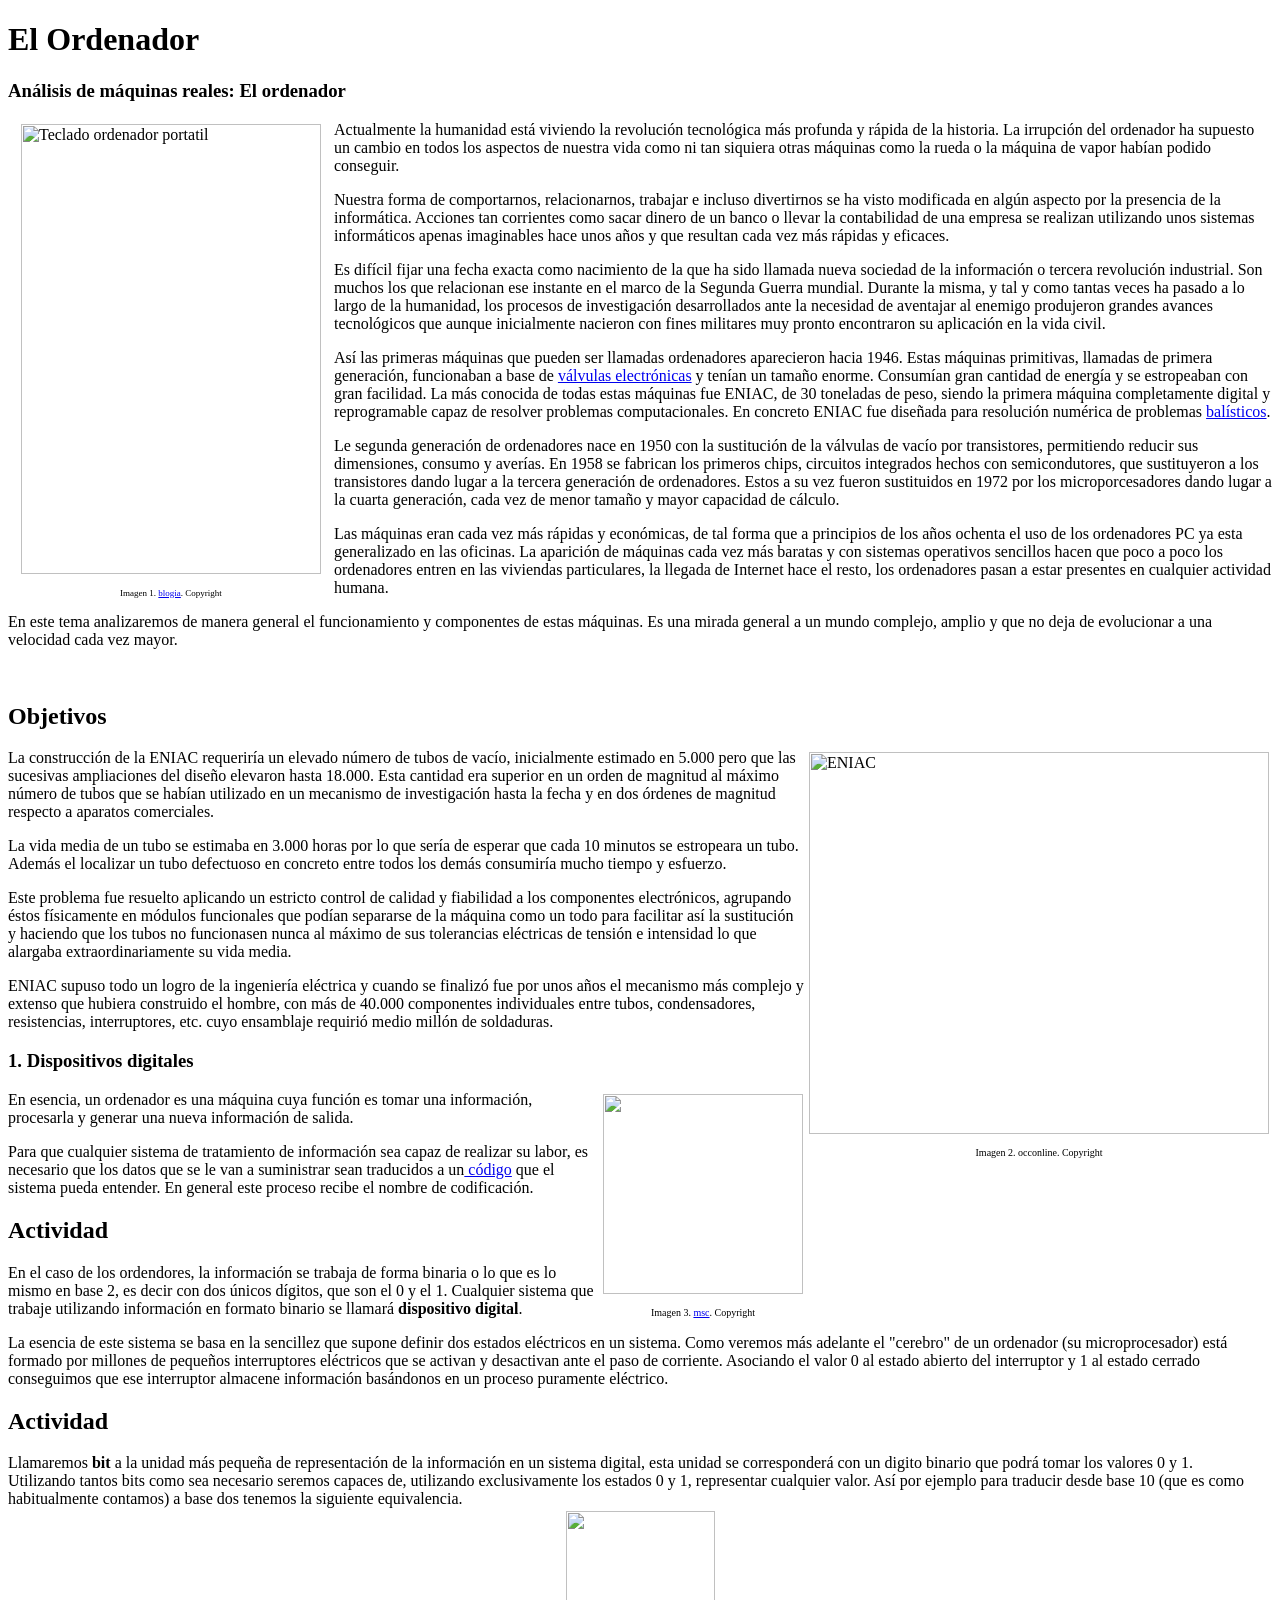
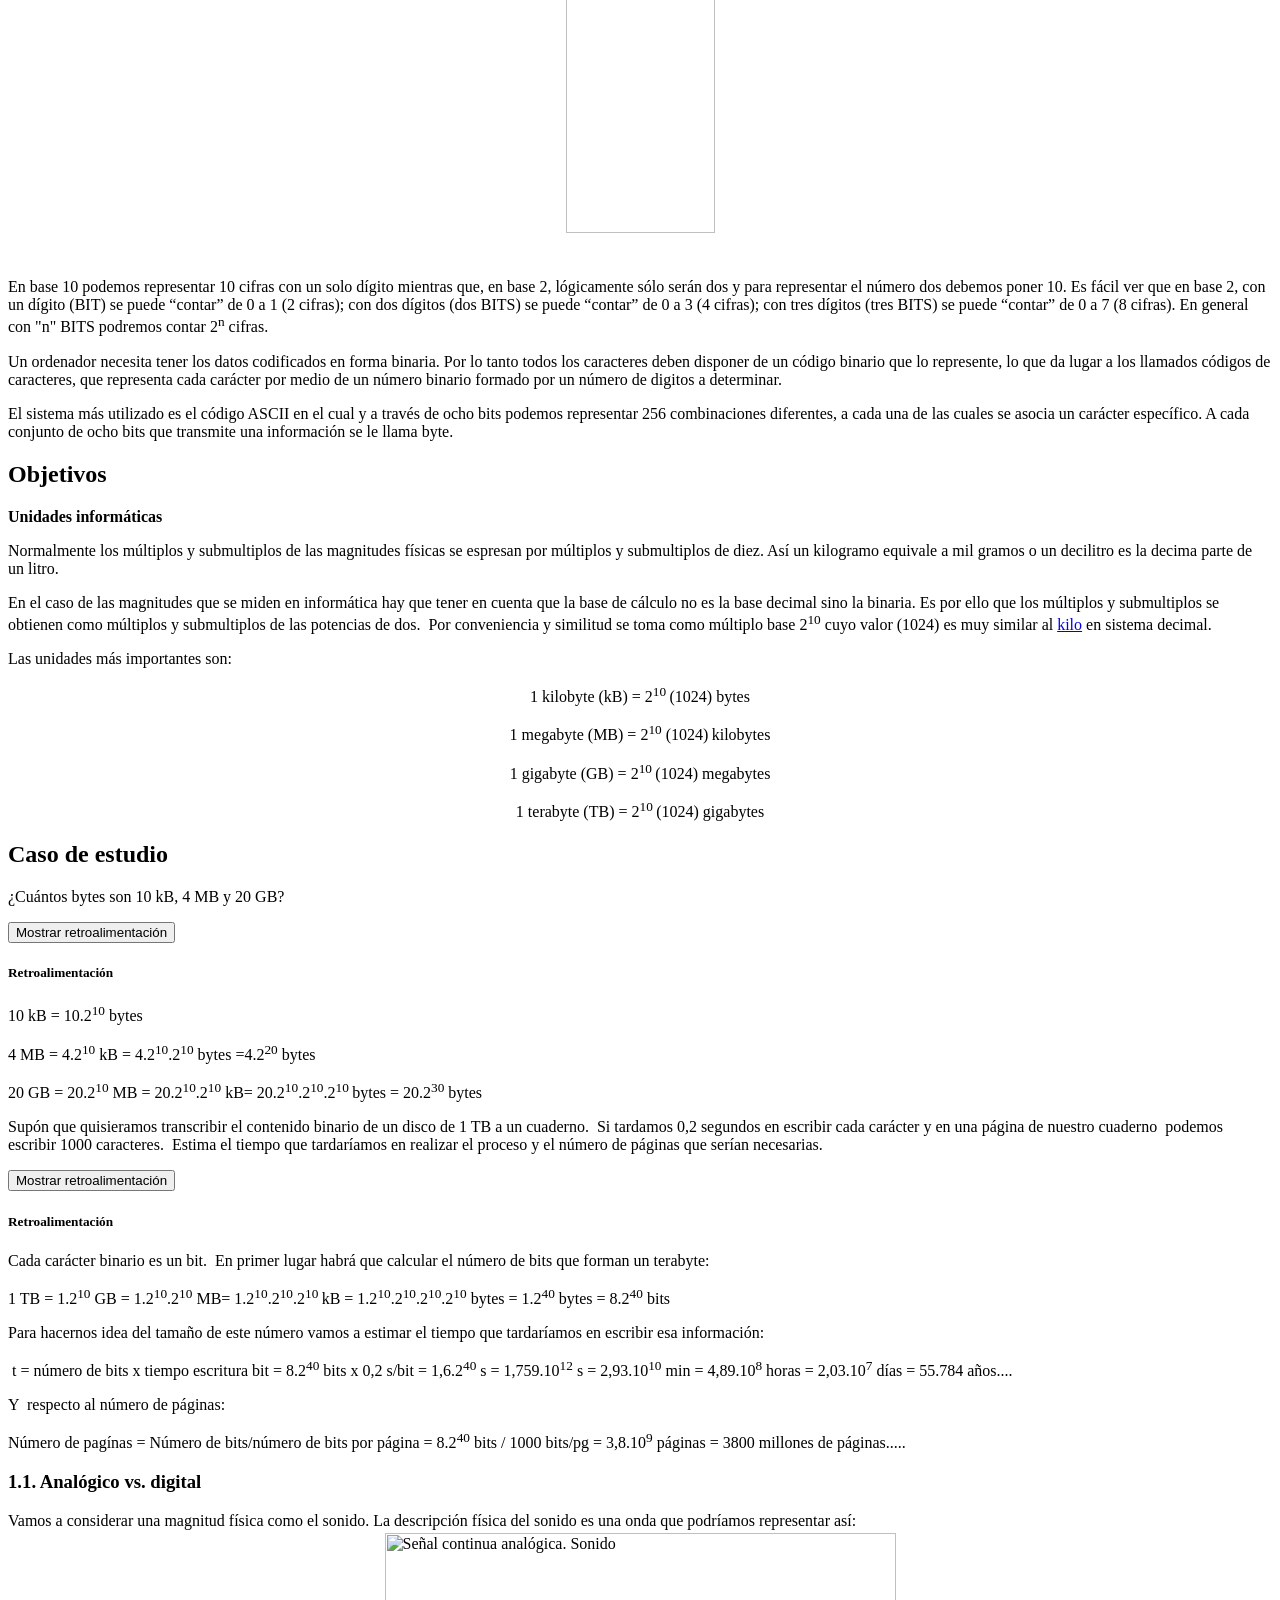
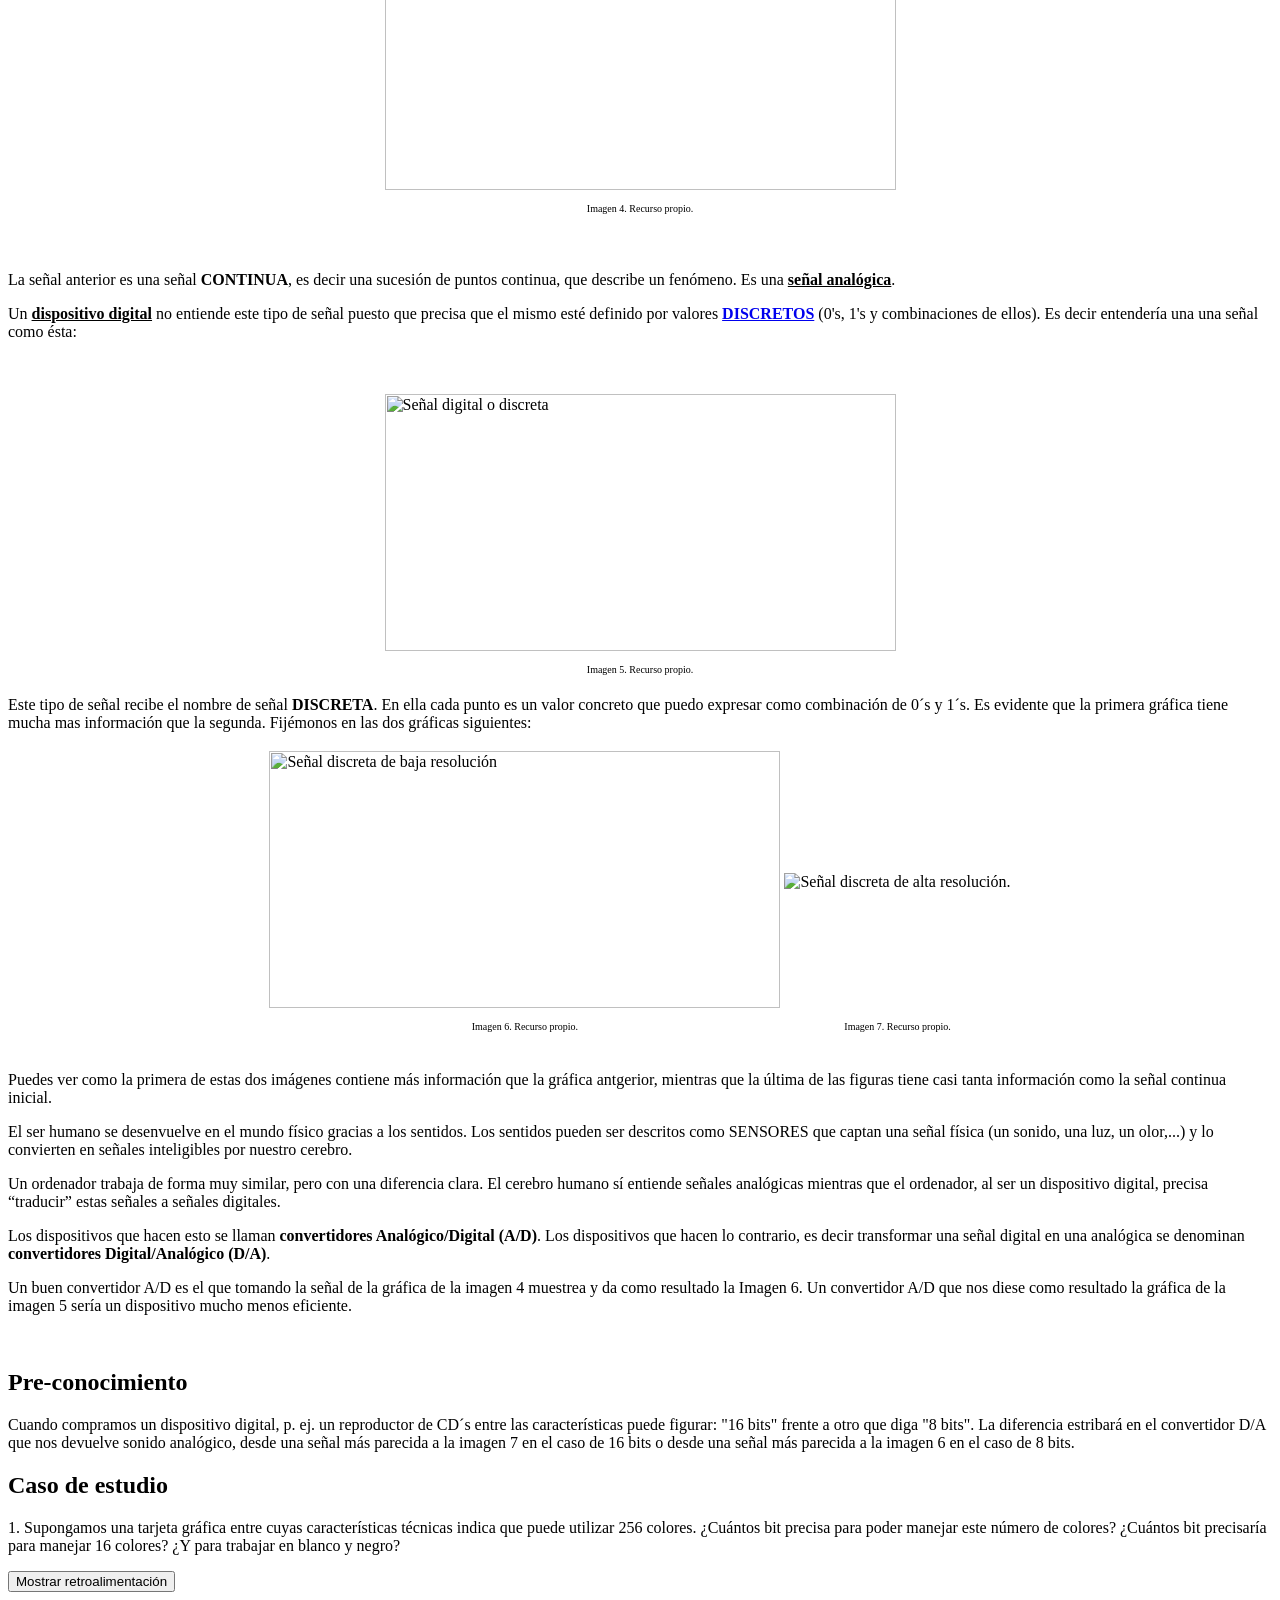
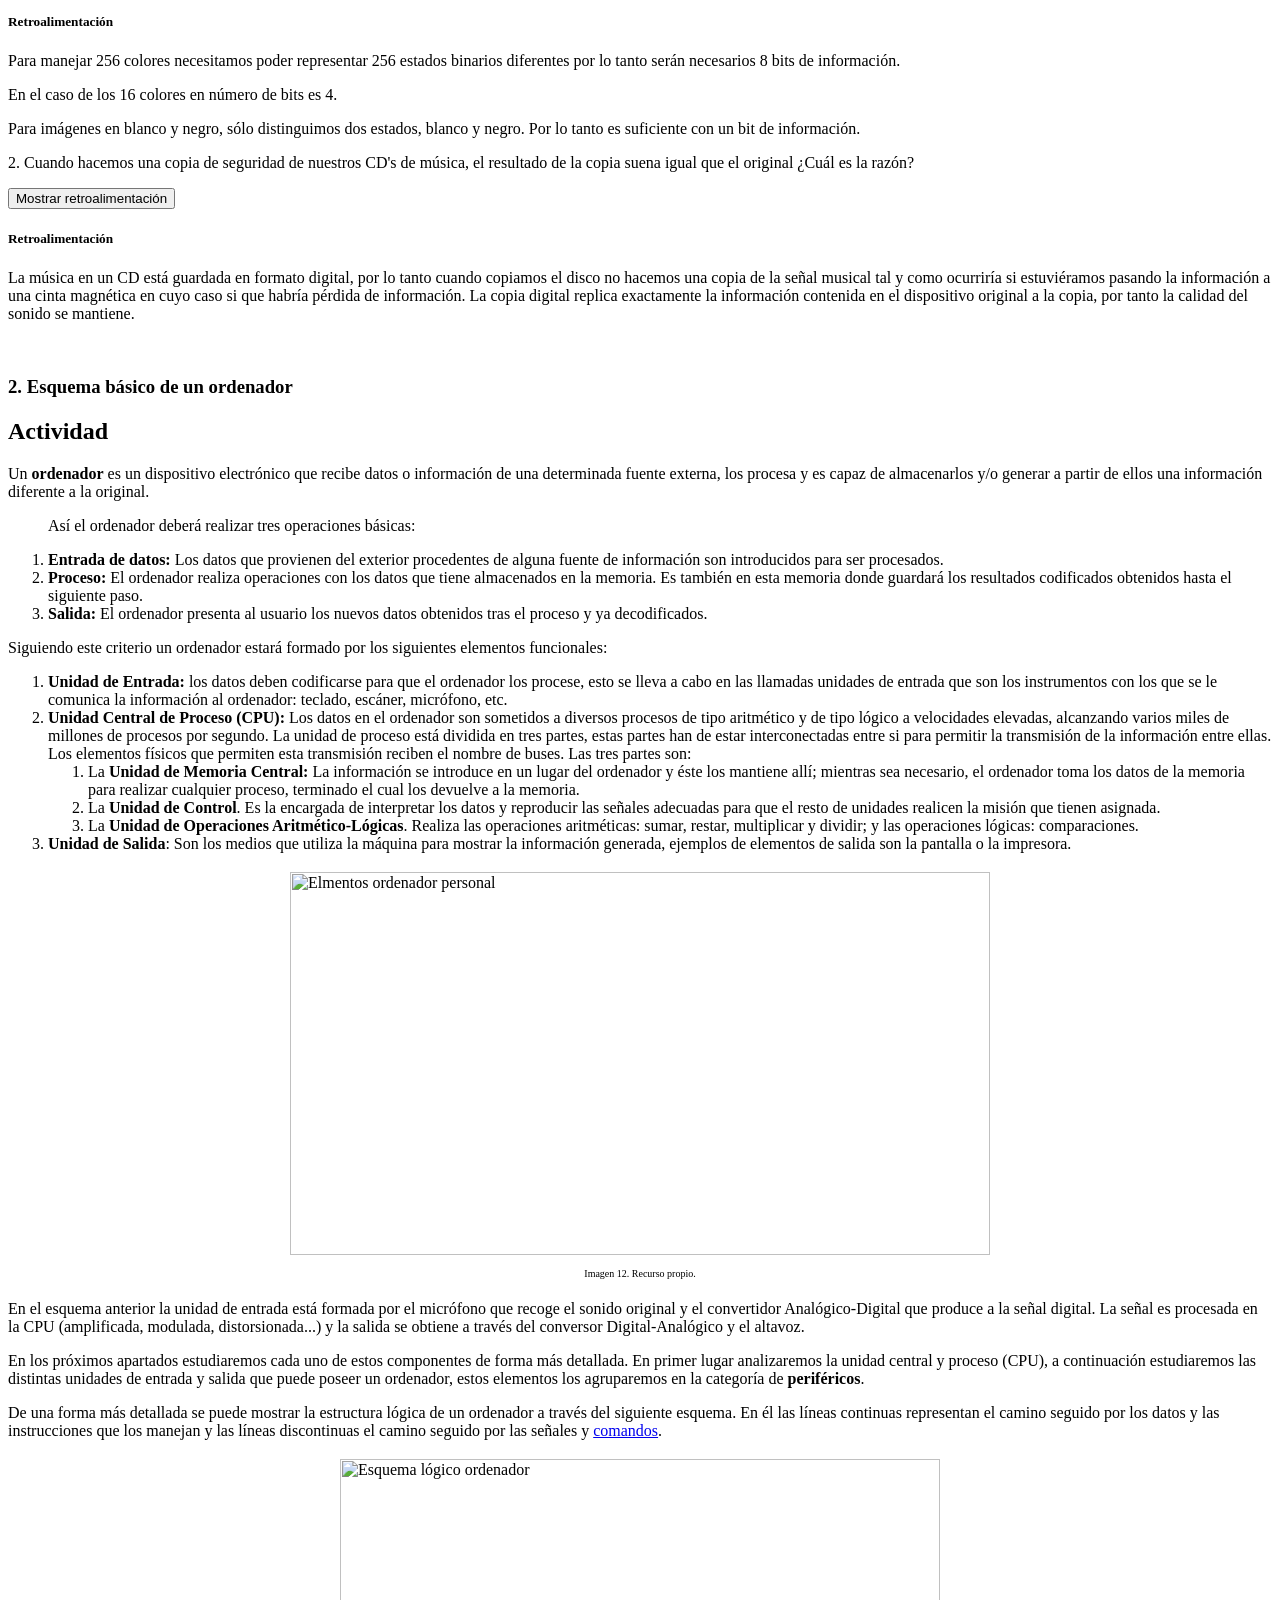
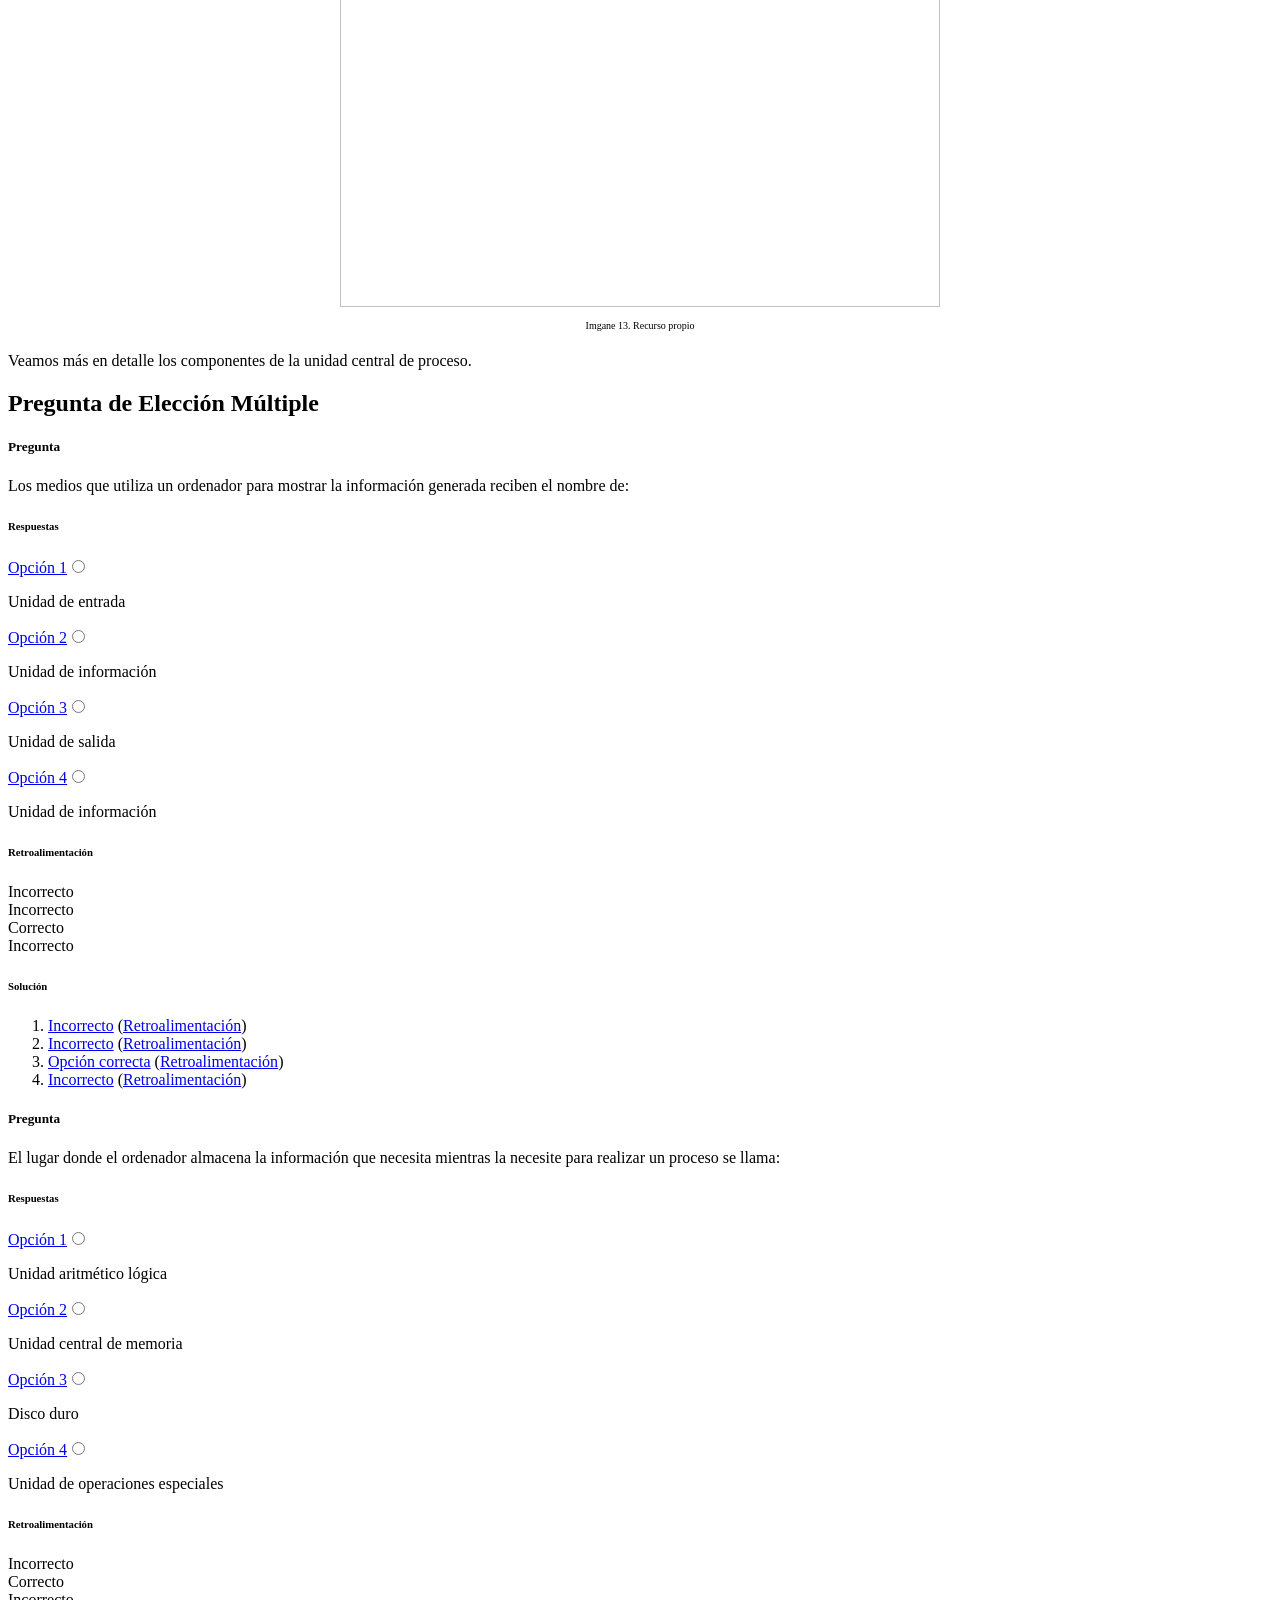
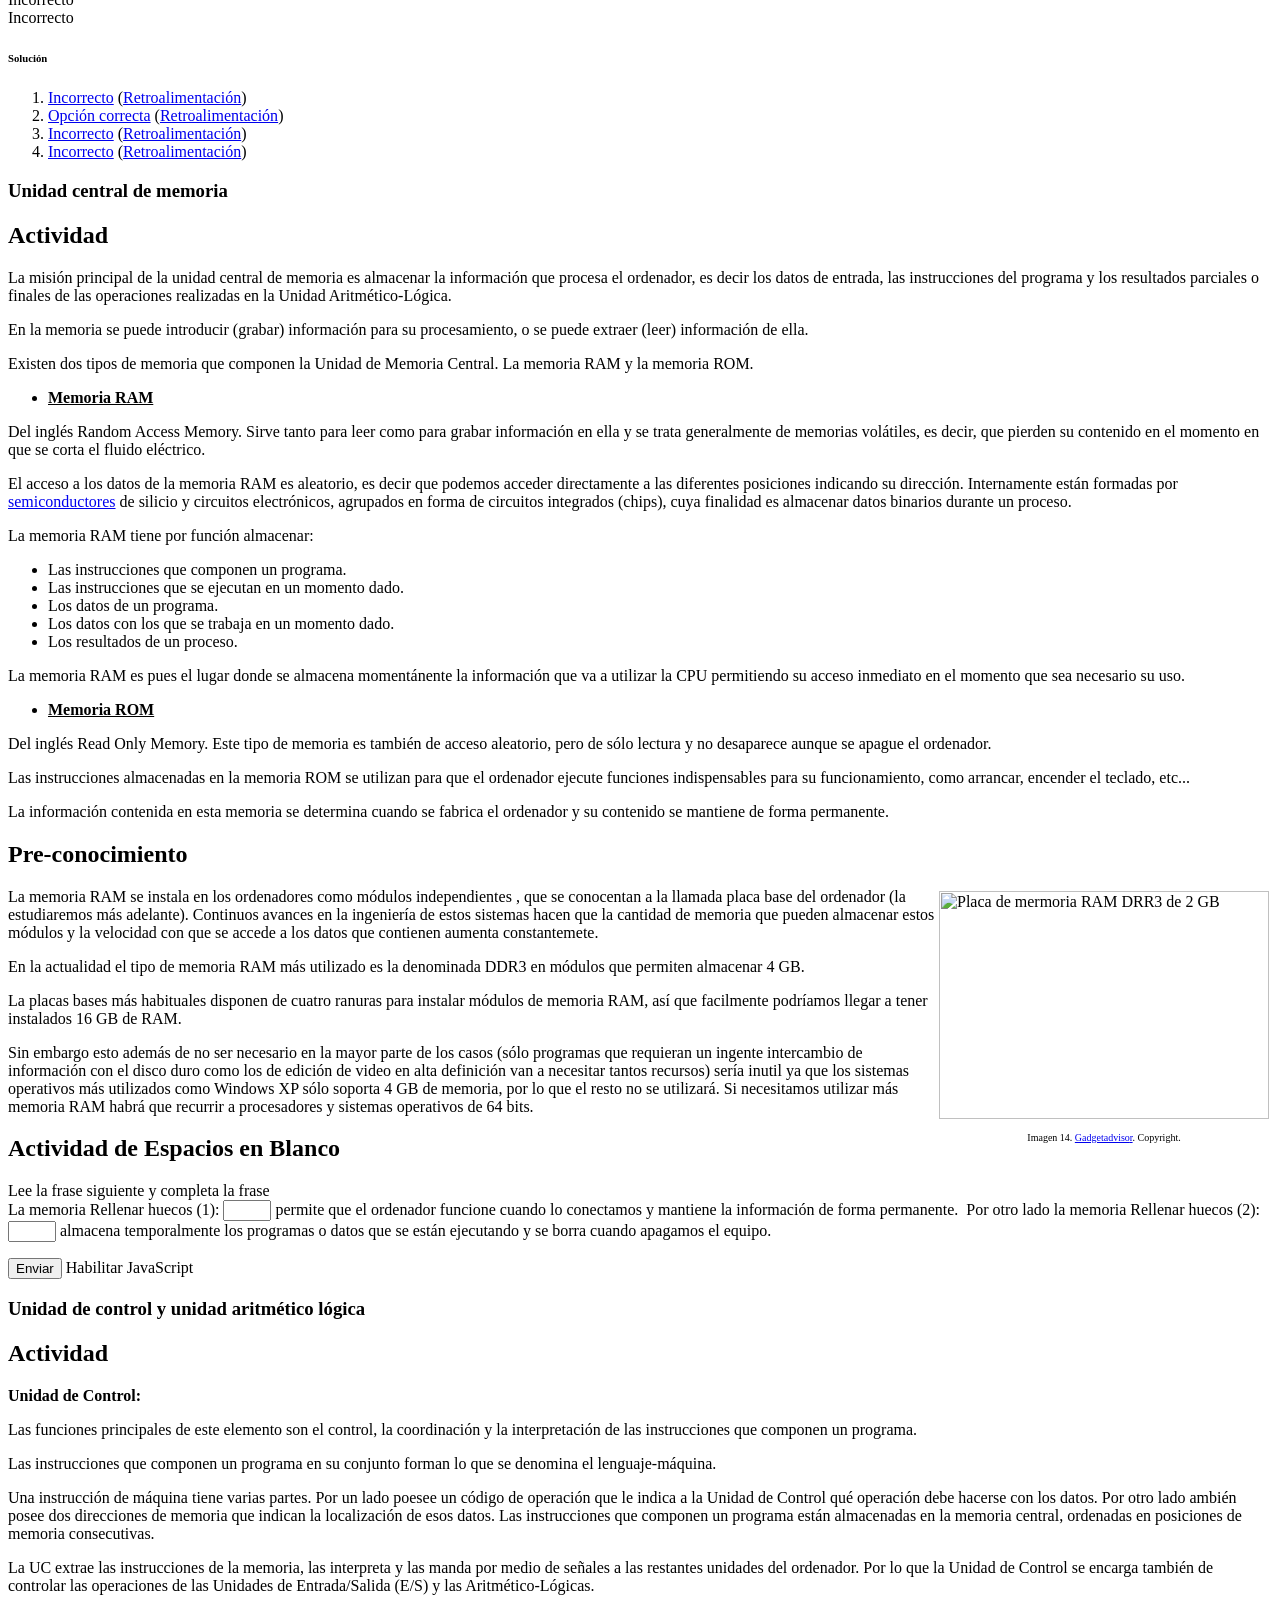
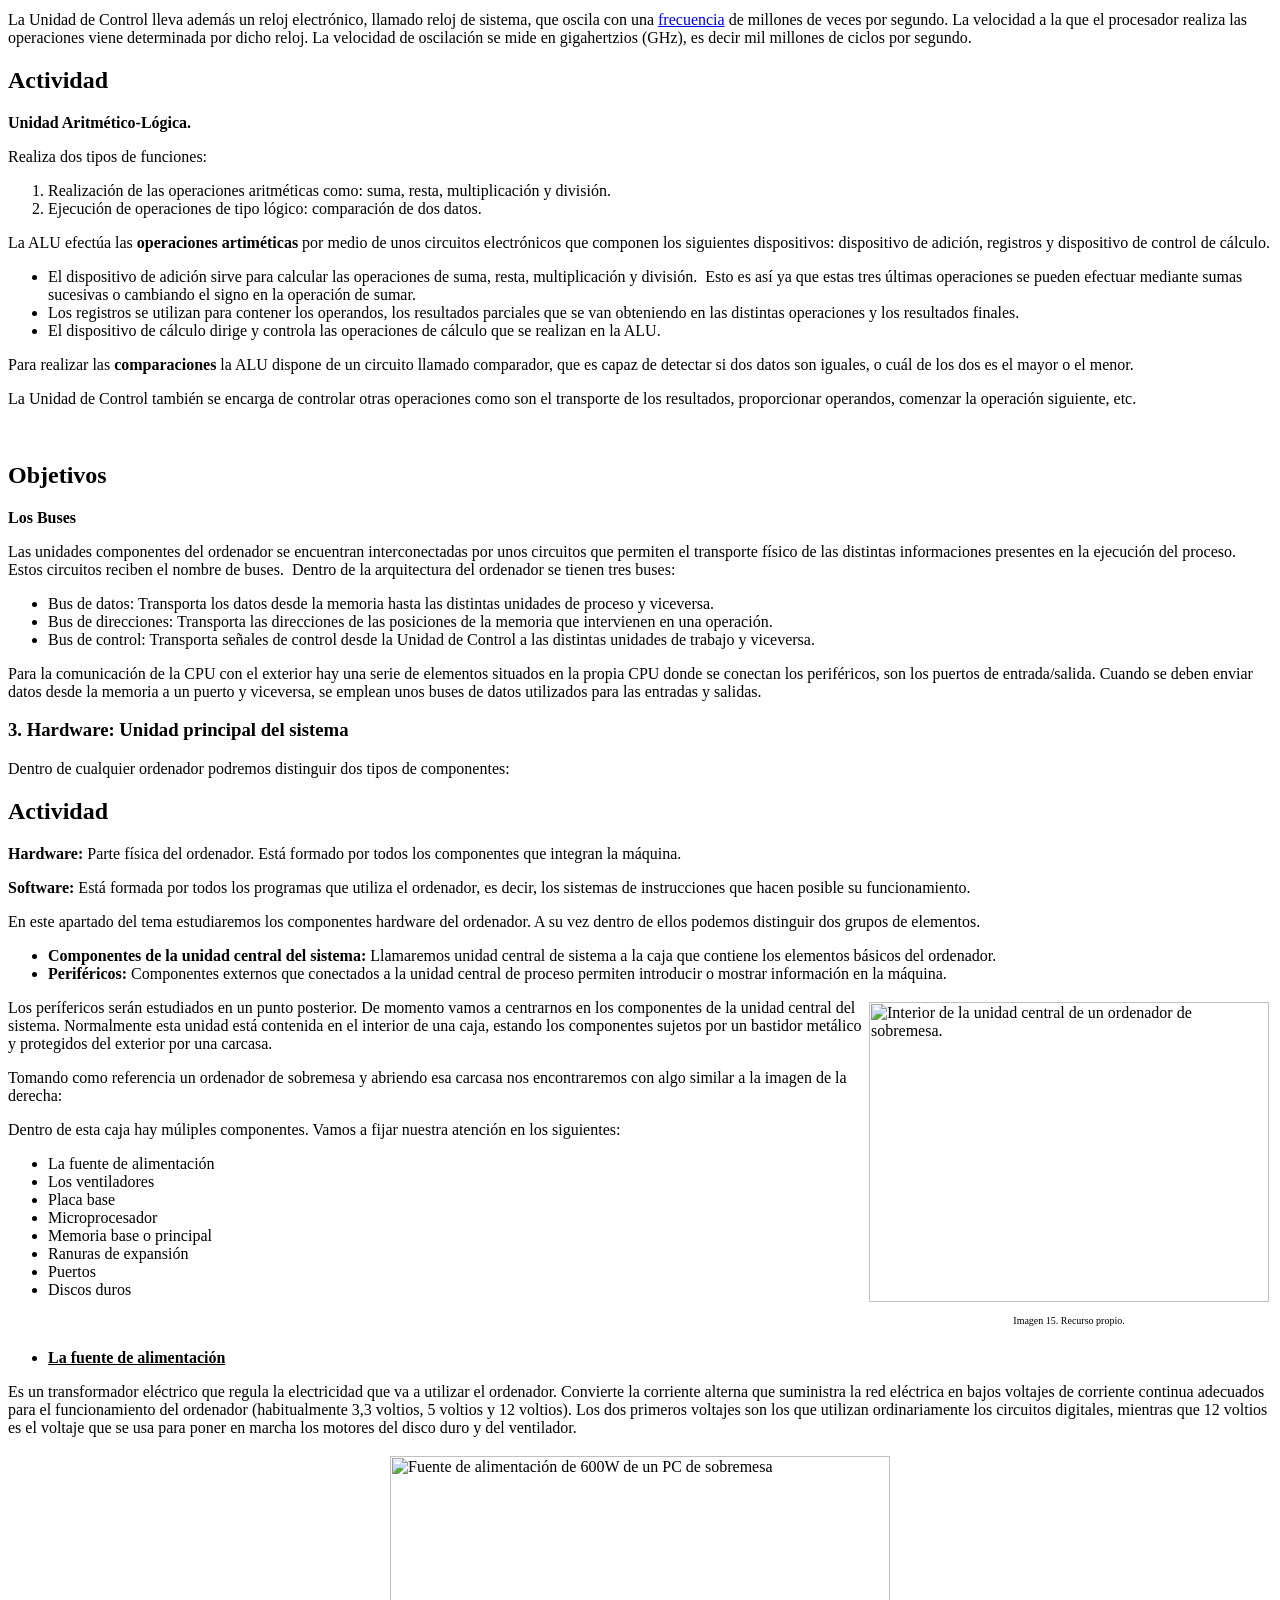
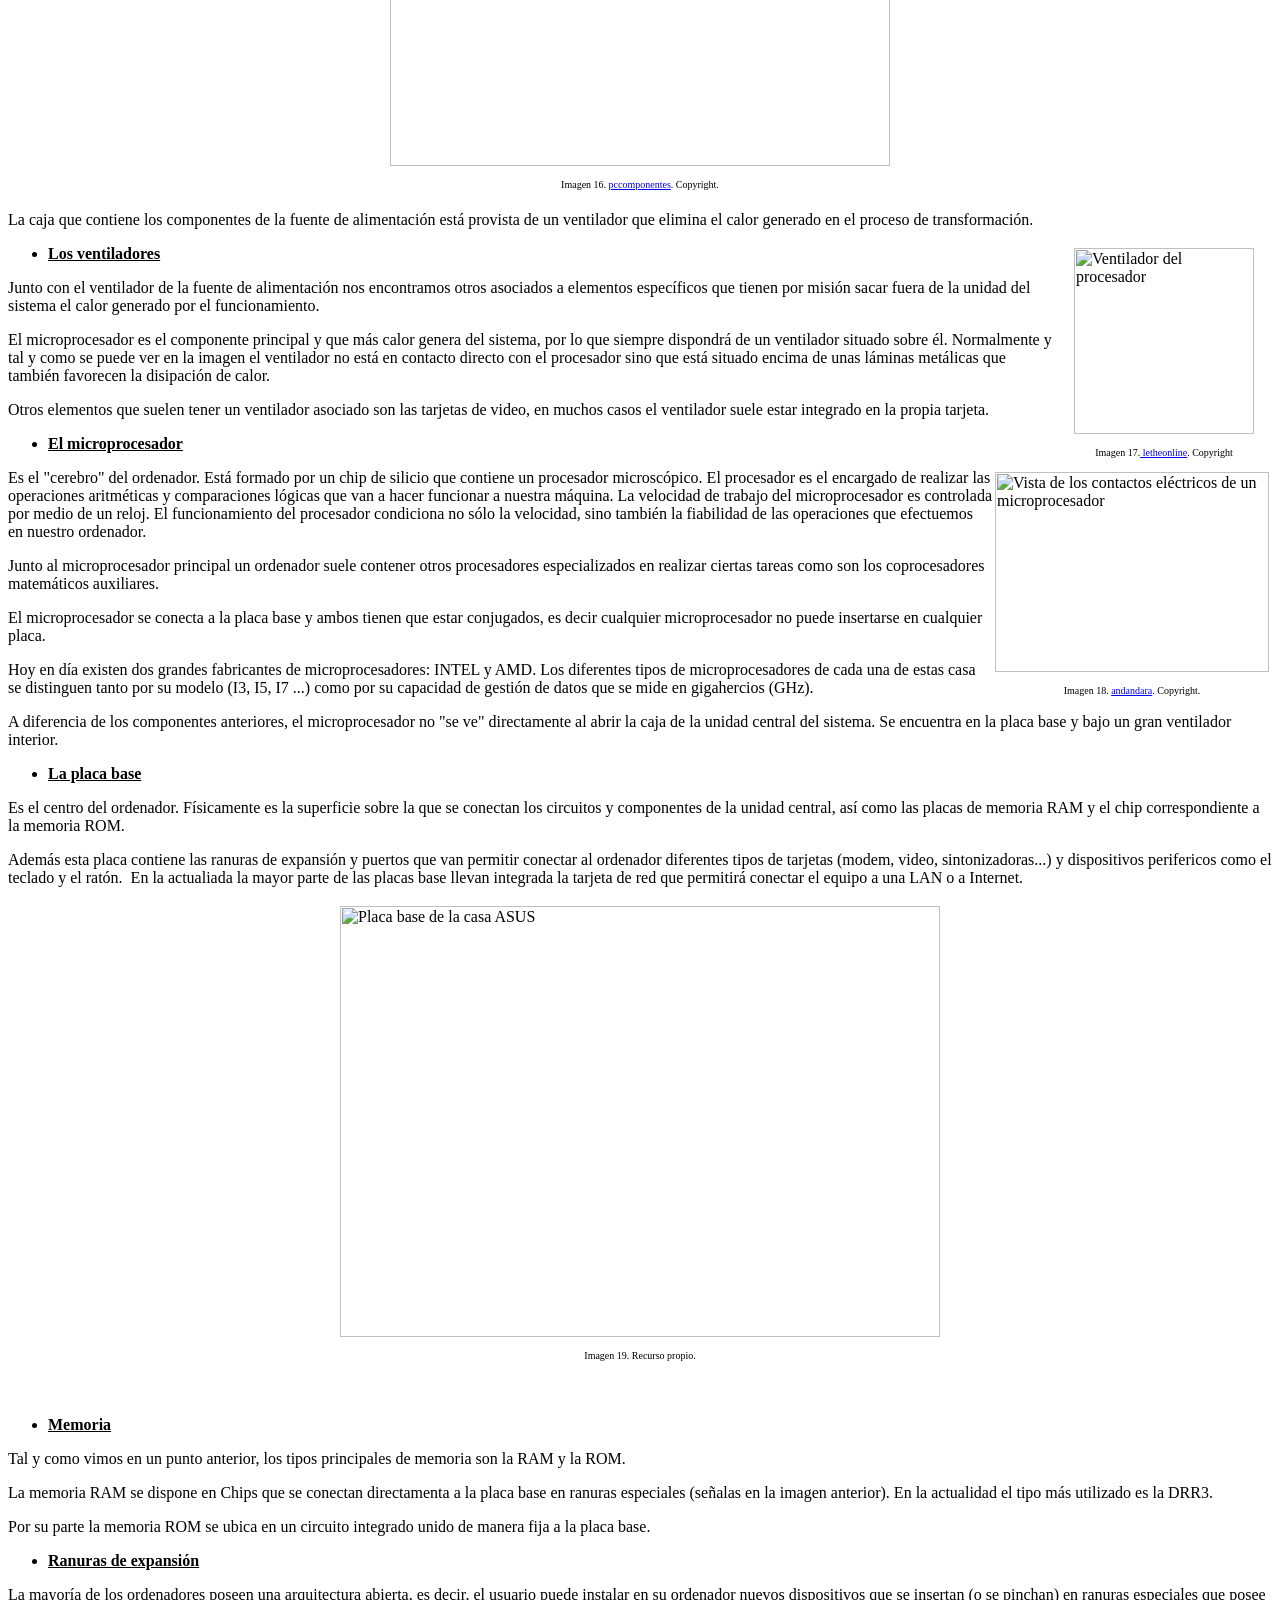
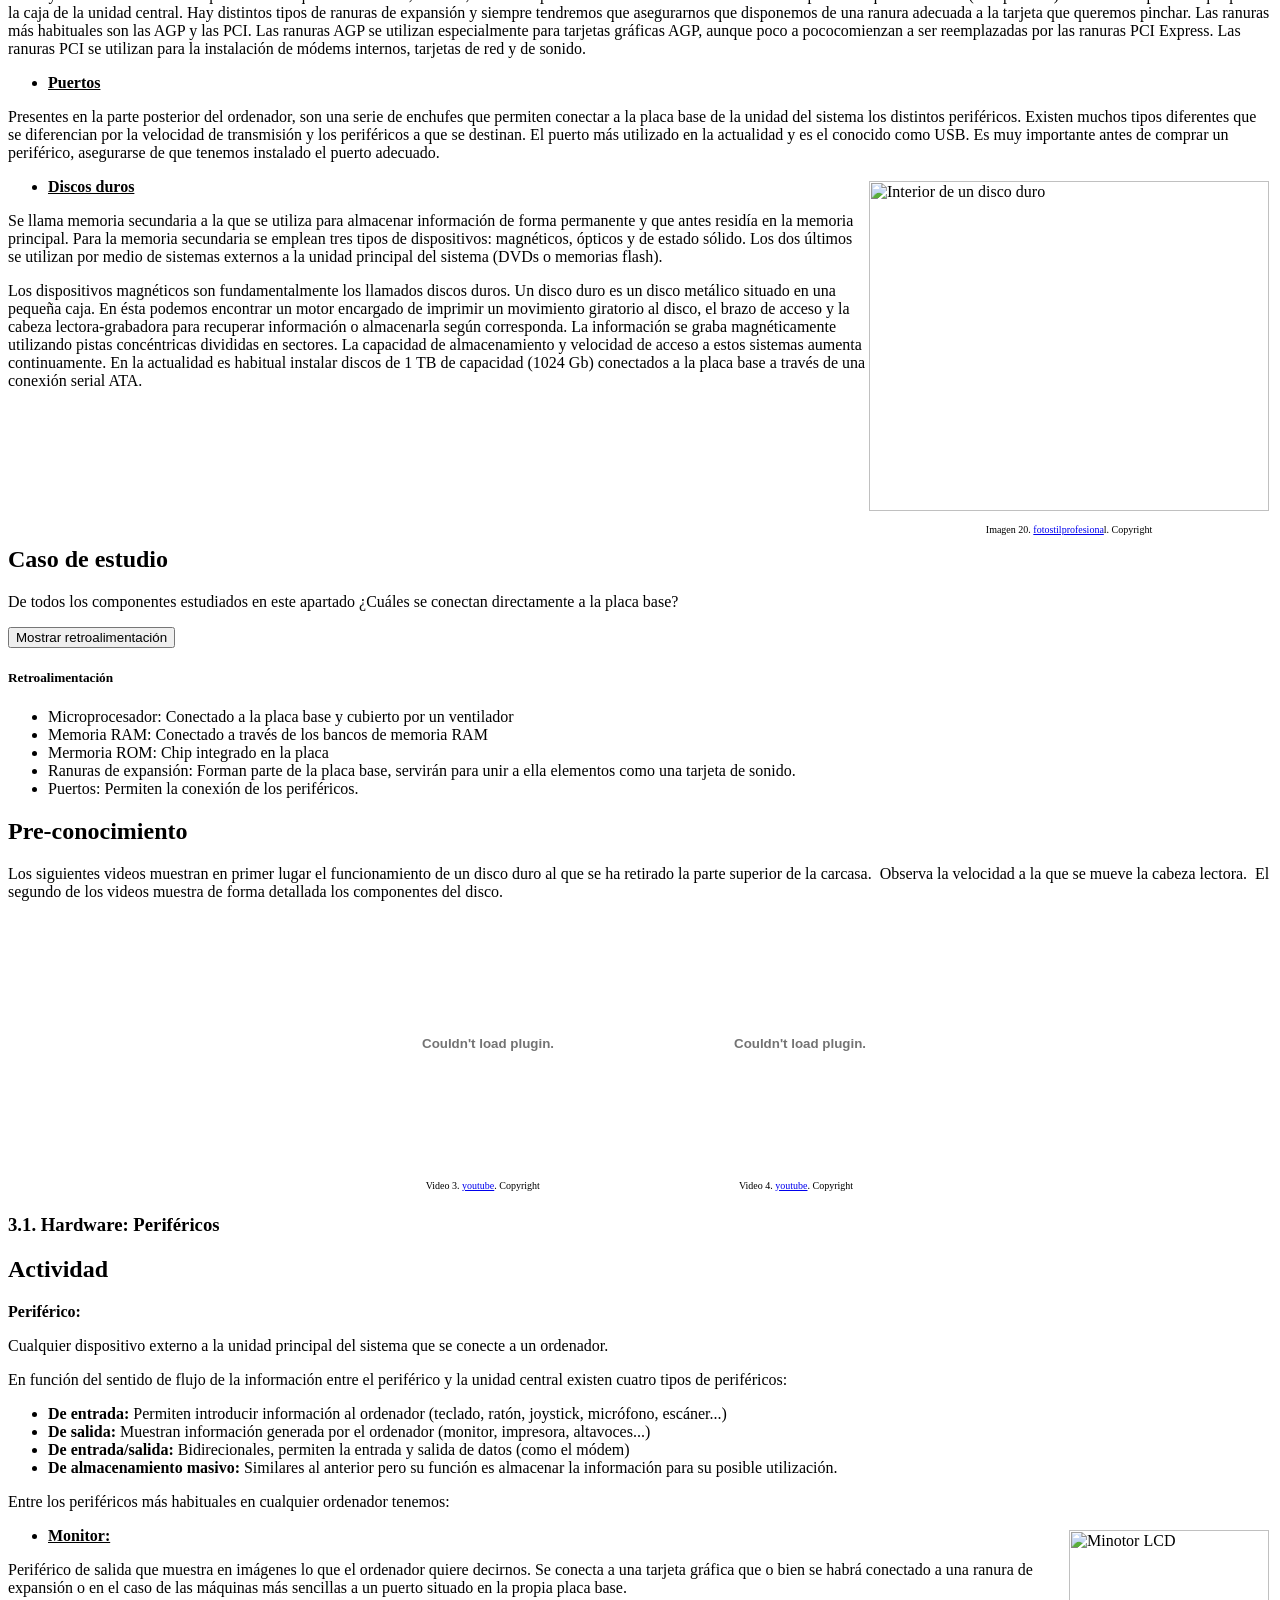
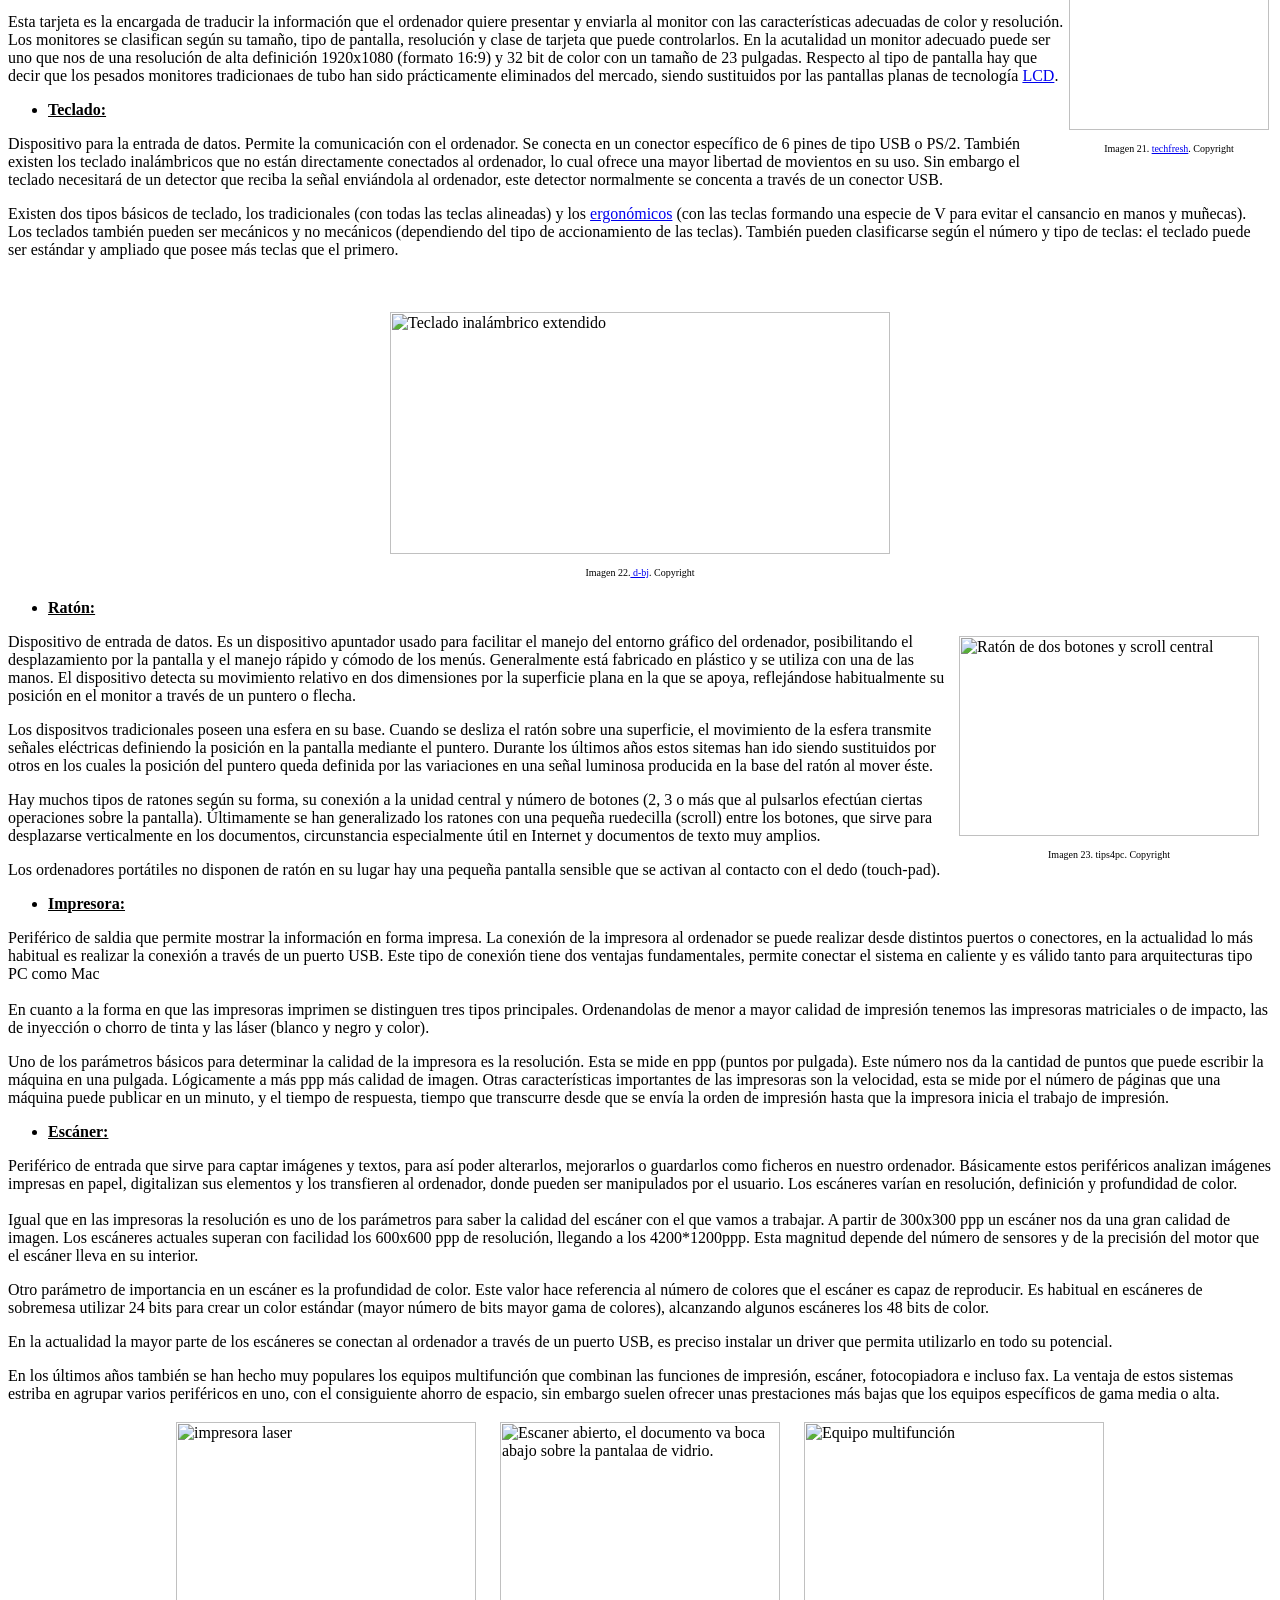
==== index.html @ 31236581 "Add files via upload" ====
<!DOCTYPE html>
<html lang="es">
<head>
<meta http-equiv="content-type" content="text/html; charset=utf-8" />
<title>El Ordenador</title>
<link rel="shortcut icon" href="favicon.ico" type="image/x-icon" />
<meta name="author" content="Educación Permanente, Junta de Andalucía." />
<meta name="generator" content="eXeLearning 2.5 - exelearning.net" />
<meta name="description" content="Análisis del Ordenador: componentes y funcionamiento. Documento extraído del programa Educación Permanente de la Junta de Andalucía." />
<link rel="stylesheet" type="text/css" href="base.css" />
<link rel="stylesheet" type="text/css" href="content.css" />
<!--[if lt IE 9]><script type="text/javascript" src="exe_html5.js"></script><![endif]-->
<script type="text/javascript" src="exe_jquery.js"></script>
<script type="text/javascript" src="common_i18n.js"></script>
<script type="text/javascript" src="common.js"></script>
<link rel="stylesheet" type="text/css" href="geogebra-activity.css" />
<script type="text/javascript" src="geogebra-activity.js"></script>
<meta name="viewport" content="width=device-width, initial-scale=1" />
</head>
<body class="exe-single-page"><script type="text/javascript">document.body.className+=" js"</script>
<div id="content">
<header id="header">
<div id="headerContent">
<h1>El Ordenador</h1>
</div>
</header>
<section id="main">
<article class="node level-1-node" id="exe-node-0">
<header class="nodeDecoration">
<h1 id="exenode_0_AnlisisdemquinasrealesElordenador" class="nodeTitle">Análisis de máquinas reales: El ordenador</h1>
</header>
<article class="iDevice_wrapper FreeTextIdevice" id="id70-0">
<div class="iDevice emphasis0">
<div id="ta70_1" class="block iDevice_content">
<table align="left" border="0">
<tbody>
<tr>
<td><img width="300" height="450" title="Teclado ordenador portatil" src="20070219134710-ordenador.jpg" hspace="10" /></td>
</tr>
<tr align="center">
<td><span style="font-size: xx-small;">Imagen 1. <a href="http://robertozucco.blogia.com/2007/febrero.php" target="_blank" rel="noopener">blogia</a>. Copyright<br /></span></td>
</tr>
</tbody>
</table>
<p>Actualmente la humanidad está viviendo la revolución tecnológica más profunda y rápida de la historia. La irrupción del ordenador ha supuesto un cambio en todos los aspectos de nuestra vida como ni tan siquiera otras máquinas como la rueda o la máquina de vapor habían podido conseguir.</p>
<p>Nuestra forma de comportarnos, relacionarnos, trabajar e incluso divertirnos se ha visto modificada en algún aspecto por la presencia de la informática. Acciones tan corrientes como sacar dinero de un banco o llevar la contabilidad de una empresa se realizan utilizando unos sistemas informáticos apenas imaginables hace unos años y que resultan cada vez más rápidas y eficaces.</p>
<p>Es difícil fijar una fecha exacta como nacimiento de la que ha sido llamada nueva sociedad de la información o tercera revolución industrial. Son muchos los que relacionan ese instante en el marco de la Segunda Guerra mundial. Durante la misma, y tal y como tantas veces ha pasado a lo largo de la humanidad, los procesos de investigación desarrollados ante la necesidad de aventajar al enemigo produjeron grandes avances tecnológicos que aunque inicialmente nacieron con fines militares muy pronto encontraron su aplicación en la vida civil.</p>
<p>Así las primeras máquinas que pueden ser llamadas ordenadores aparecieron hacia 1946. Estas máquinas primitivas, llamadas de primera generación, funcionaban a base de <a href="http://www.juntadeandalucia.es/averroes/educacion_permanente/glosario/index.php/V%C3%A1lvula_electr%C3%B3nica" target="_blank" rel="noopener">válvulas electrónicas</a> y tenían un tamaño enorme. Consumían gran cantidad de energía y se estropeaban con gran facilidad. La más conocida de todas estas máquinas fue ENIAC, de 30 toneladas de peso, siendo la primera máquina completamente digital y reprogramable capaz de resolver problemas computacionales. En concreto ENIAC fue diseñada para resolución numérica de problemas <a href="http://www.juntadeandalucia.es/averroes/educacion_permanente/glosario/index.php/Bal%C3%ADstica" target="_blank" rel="noopener">balísticos</a>.</p>
<p>Le segunda generación de ordenadores nace en 1950 con la sustitución de la válvulas de vacío por transistores, permitiendo reducir sus dimensiones, consumo y averías. En 1958 se fabrican los primeros chips, circuitos integrados hechos con semicondutores, que sustituyeron a los transistores dando lugar a la tercera generación de ordenadores. Estos a su vez fueron sustituidos en 1972 por los microporcesadores dando lugar a la cuarta generación, cada vez de menor tamaño y mayor capacidad de cálculo.</p>
<p>Las máquinas eran cada vez más rápidas y económicas, de tal forma que a principios de los años ochenta el uso de los ordenadores PC ya esta generalizado en las oficinas. La aparición de máquinas cada vez más baratas y con sistemas operativos sencillos hacen que poco a poco los ordenadores entren en las viviendas particulares, la llegada de Internet hace el resto, los ordenadores pasan a estar presentes en cualquier actividad humana.</p>
<p>En este tema analizaremos de manera general el funcionamiento y componentes de estas máquinas. Es una mirada general a un mundo complejo, amplio y que no deja de evolucionar a una velocidad cada vez mayor.</p>
<p> </p>
</div>
</div>
</article>
<article class="iDevice_wrapper objectivesIdevice em_iDevice" id="id71-0">
<div class="iDevice emphasis1" >
<header class="iDevice_header"><h2 class="iDeviceTitle">Objetivos</h2></header>
<div class="iDevice_inner">
<div class="iDevice_content_wrapper">
<div id="ta71_22_2" class="block iDevice_content">

<table align="right" border="0">
	<tbody>
		<tr>
			<td> <img src="eniac.jpg" title="ENIAC" height="382" width="460" /></td>
		</tr>
		<tr align="center">
			<td> <font size="1">Imagen 2. occonline. Copyright
			</font></td>
		</tr>
	</tbody>
</table>
<p>
La construcción de la ENIAC requeriría un elevado número de tubos de vacío, inicialmente estimado en 5.000 pero que las sucesivas ampliaciones del diseño elevaron hasta 18.000. Esta cantidad era superior en un orden de magnitud al máximo número de tubos que se habían utilizado en un mecanismo de investigación hasta la fecha y en dos órdenes de magnitud respecto a aparatos comerciales.
</p>
<p>
La vida media de un tubo se estimaba en 3.000 horas por lo que sería de esperar que cada 10 minutos se estropeara un tubo. Además el localizar un tubo defectuoso en concreto entre todos los demás consumiría mucho tiempo y esfuerzo.  
</p>
<p>
Este problema fue resuelto aplicando un estricto control de calidad y fiabilidad a los componentes electrónicos, agrupando éstos físicamente en módulos funcionales que podían separarse de la máquina como un todo para facilitar así la sustitución  y haciendo que los tubos no funcionasen nunca al máximo de sus tolerancias eléctricas de tensión e intensidad lo que alargaba extraordinariamente su vida media.
</p>
<p>
ENIAC supuso todo un logro de la ingeniería eléctrica y cuando se finalizó fue por unos años el mecanismo más complejo y extenso que hubiera construido el hombre, con más de 40.000 componentes individuales entre tubos, condensadores, resistencias, interruptores, etc. cuyo ensamblaje requirió medio millón de soldaduras.
</p>

</div>
</div>
</div>
</div>
</article>
</article>
<article class="node level-2-node" id="exe-node-13">
<header class="nodeDecoration">
<h1 id="exenode_13_1Dispositivosdigitales" class="nodeTitle">1. Dispositivos digitales</h1>
</header>
<article class="iDevice_wrapper FreeTextIdevice" id="id59-13">
<div class="iDevice emphasis0">
<div id="ta59_1" class="block iDevice_content">

<table align="right" border="0">
	<tbody>
		<tr>
			<td> <img src="EP_bytes-ch.jpg" height="200" width="200" /></td>
		</tr>
		<tr align="center">
			<td><font size="1">Imagen 3. <a href="http://msc-ks4technology.wikispaces.com/Understanding+PICs" target="_blank">msc</a>. Copyright</font> <br />
			</td>
		</tr>
	</tbody>
</table>
<p>
En esencia, un ordenador es una máquina cuya función es tomar una información, procesarla y generar una nueva información de salida.
</p>
<p>
Para que cualquier sistema de tratamiento de información sea capaz de realizar su labor, es necesario que los datos que se le van a suministrar sean traducidos a un<a href="http://www.juntadeandalucia.es/averroes/educacion_permanente/glosario/index.php/C%C3%B3digo" target="_blank"> código</a> que el sistema pueda entender.  En general este proceso recibe el nombre de codificación.  
</p>

</div>
</div>
</article>
<article class="iDevice_wrapper activityIdevice em_iDevice" id="id60-13">
<div class="iDevice emphasis1" >
<header class="iDevice_header"><h2 class="iDeviceTitle">Actividad</h2></header>
<div class="iDevice_inner">
<div class="iDevice_content_wrapper">
<div id="ta60_26_2" class="block iDevice_content">
En el caso de los ordendores, la información se trabaja de forma
binaria o lo que es lo mismo en base 2, es decir con dos únicos dígitos, que
son el 0 y el 1. Cualquier sistema que trabaje utilizando información
en formato binario se llamará <b>dispositivo digital</b>.

</div>
</div>
</div>
</div>
</article>
<article class="iDevice_wrapper FreeTextIdevice" id="id61-13">
<div class="iDevice emphasis0">
<div id="ta61_1" class="block iDevice_content">

<p>
La esencia de este sistema se basa en la sencillez que supone
definir dos estados eléctricos en un sistema. Como veremos más adelante
el &quot;cerebro&quot; de un ordenador (su microprocesador) está formado por
millones de pequeños interruptores eléctricos que se activan y
desactivan ante el paso de corriente. Asociando el valor 0 al estado
abierto del interruptor y 1 al estado cerrado conseguimos que ese
interruptor almacene información basándonos en un proceso puramente
eléctrico.
</p>

</div>
</div>
</article>
<article class="iDevice_wrapper activityIdevice em_iDevice" id="id62-13">
<div class="iDevice emphasis1" >
<header class="iDevice_header"><h2 class="iDeviceTitle">Actividad</h2></header>
<div class="iDevice_inner">
<div class="iDevice_content_wrapper">
<div id="ta62_27_2" class="block iDevice_content">
Llamaremos <b>bit</b> a la unidad más pequeña de representación de la
información en un sistema digital, esta unidad se corresponderá con un
digito binario que podrá tomar los valores 0 y 1.

</div>
</div>
</div>
</div>
</article>
<article class="iDevice_wrapper FreeTextIdevice" id="id63-13">
<div class="iDevice emphasis0">
<div id="ta63_1" class="block iDevice_content">
Utilizando tantos bits como sea necesario seremos capaces de, utilizando exclusivamente los estados 0 y 1, representar cualquier valor.  Así por ejemplo para
traducir desde base 10 (que es como habitualmente contamos) a base dos tenemos la siguiente equivalencia.
<table align="center" border="0">
	<tbody>
		<tr>
			<td> <img src="7461626c61636f6e7665727369c3b36e.jpg" height="322" width="149" /></td>
		</tr>
		<tr align="center">
			<td> <font size="1">
			</font><br />
			</td>
		</tr>
	</tbody>
</table>
<p>
En base 10 podemos representar 10 cifras con un solo dígito mientras
que, en base 2, lógicamente sólo serán dos y para representar el número
dos debemos poner 10. Es fácil ver que en base 2, con un dígito (BIT) se puede “contar” de 0 a 1 (2 cifras); con dos
dígitos (dos BITS) se puede “contar” de 0 a 3 (4 cifras); con tres
dígitos (tres BITS) se puede “contar” de 0 a 7 (8 cifras).  En general con &quot;n&quot; BITS podremos contar 2<sup>n</sup>
cifras.
</p>
<p>
Un ordenador necesita tener los datos codificados en
forma binaria.  Por lo tanto todos los caracteres deben disponer de un
código binario que lo represente, lo que da lugar a los llamados códigos
de caracteres, que representa cada carácter por medio de un número
binario formado por un número de digitos a determinar.
</p>
El sistema
más utilizado es el código ASCII en el cual y a través de ocho bits
podemos representar 256 combinaciones diferentes, a cada una de las
cuales se asocia un carácter específico.   A cada conjunto de ocho bits
que transmite una información se le llama byte.

</div>
</div>
</article>
<article class="iDevice_wrapper objectivesIdevice em_iDevice" id="id67-13">
<div class="iDevice emphasis1" >
<header class="iDevice_header"><h2 class="iDeviceTitle">Objetivos</h2></header>
<div class="iDevice_inner">
<div class="iDevice_content_wrapper">
<div id="ta67_24_2" class="block iDevice_content">

<p>
<b>
Unidades informáticas</b>
</p>
<p>
Normalmente los múltiplos y submultiplos de las magnitudes físicas se espresan por múltiplos y submultiplos de diez.  Así un kilogramo equivale a mil gramos o un decilitro es la decima parte de un litro.  
</p>
<p>
En el caso de las magnitudes que se miden en informática hay que tener en cuenta que la base de cálculo no es la base decimal sino la binaria.  Es por ello que los múltiplos y submultiplos se obtienen como múltiplos y submultiplos de las potencias de dos.  Por conveniencia y similitud se toma como múltiplo base 2<sup>10</sup> cuyo valor (1024) es muy similar al <a href="http://www.juntadeandalucia.es/averroes/educacion_permanente/glosario/index.php/Kilo" target="_blank">kilo</a> en sistema decimal.
</p>
<p>
Las unidades más importantes son:
</p>
<p align="center">
1 kilobyte (kB) = 2<sup>10 </sup>(1024) bytes
</p>
<div align="center">
</div>
<p align="center">
1 megabyte (MB) =  2<sup>10</sup> (1024)<sup> </sup>kilobytes
</p>
<div align="center">
</div>
<p align="center">
1 gigabyte (GB) =  2<sup>10 </sup>(1024) megabytes
</p>
<div align="center">
</div>
<p align="center">
1 terabyte (TB) =  2<sup>10 </sup>(1024) gigabytes 
</p>

</div>
</div>
</div>
</div>
</article>
<article class="iDevice_wrapper CasestudyIdevice em_iDevice" id="id80-13">
<div class="iDevice emphasis1" >
<header class="iDevice_header"><h2 class="iDeviceTitle">Caso de estudio</h2></header>
<div class="iDevice_inner">
<div class="iDevice_content_wrapper">
<section id="ta80_10" class="block iDevice_content">

<p>
¿Cuántos bytes son 10 kB, 4 MB y 20 GB? 
</p>

</section>
<section id="taquesQuestion0b80" class="block iDevice_content">


</section>
<form name="feedback-form-quesFeedback0b80" action="#" onsubmit="return false" class="feedback-form">
<div class="block iDevice_buttons feedback-button js-required">
<p><script type="text/javascript">var feedbackquesFeedback0b80text = "Mostrar retroalimentación";</script><input type="button" name="toggle-feedback-quesFeedback0b80" value="Mostrar retroalimentación" class="feedbackbutton feedback-toggler" /></p>
</div>
<section id="feedback-quesFeedback0b80" class="feedback js-feedback js-hidden">
<h1 class="js-sr-av">Retroalimentación</h1>

<p>
10 kB = 10.2<sup>10</sup> bytes
</p>
<p>
4 MB = 4.2<sup>10</sup> kB = 4.2<sup>10</sup>.2<sup>10</sup> bytes =4.2<sup>20</sup> bytes
</p>
<p>
20 GB = 20.2<sup>10</sup> MB = 20.2<sup>10</sup>.2<sup>10</sup> kB= 20.2<sup>10</sup>.2<sup>10</sup>.2<sup>10 </sup>bytes = 20.2<sup>30</sup> bytes
</p>
</section>
</form>
<section id="taquesQuestion1b80" class="block iDevice_content">
Supón que quisieramos transcribir el contenido binario de un disco de 1
TB a un cuaderno.  Si tardamos 0,2 segundos en escribir cada carácter y
en una página de nuestro cuaderno  podemos escribir 1000 caracteres. 
Estima el tiempo que tardaríamos en realizar el proceso y el número de
páginas que serían necesarias.

</section>
<form name="feedback-form-quesFeedback1b80" action="#" onsubmit="return false" class="feedback-form">
<div class="block iDevice_buttons feedback-button js-required">
<p><script type="text/javascript">var feedbackquesFeedback1b80text = "Mostrar retroalimentación";</script><input type="button" name="toggle-feedback-quesFeedback1b80" value="Mostrar retroalimentación" class="feedbackbutton feedback-toggler" /></p>
</div>
<section id="feedback-quesFeedback1b80" class="feedback js-feedback js-hidden">
<h1 class="js-sr-av">Retroalimentación</h1>
<p>
Cada carácter binario es un bit.  En primer lugar habrá que calcular el número de bits que forman un terabyte:
</p>
<p>
1 TB = 1.2<sup>10</sup> GB = 1.2<sup>10</sup>.2<sup>10</sup> MB= 1.2<sup>10</sup>.2<sup>10</sup>.2<sup>10 </sup>kB = 1.2<sup>10</sup>.2<sup>10</sup>.2<sup>10</sup>.2<sup>10</sup> bytes = 1.2<sup>40</sup> bytes = 8.2<sup>40</sup> bits
</p>
<p>
Para hacernos idea del tamaño de este número vamos a estimar el tiempo que tardaríamos en escribir esa información:
</p>
<p>
 t = número de bits x tiempo escritura bit = 8.2<sup>40</sup> bits x 0,2 s/bit = 1,6.2<sup>40</sup> s = 1,759.10<sup>12</sup> s = 2,93.10<sup>10</sup> min = 4,89.10<sup>8</sup> horas = 2,03.10<sup>7</sup> días = 55.784 años....
</p>
<p>
Y  respecto al número de páginas:
</p>
<p>
Número de pagínas = Número de bits/número de bits por página = 8.2<sup>40</sup> bits / 1000 bits/pg = 3,8.10<sup>9</sup> páginas = 3800 millones de páginas.....
</p>
<p>

</p>
</section>
</form>
</div>
</div>
</div>
</article>
</article>
<article class="node level-3-node" id="exe-node-1">
<header class="nodeDecoration">
<h1 id="exenode_1_11Analgicovsdigital" class="nodeTitle">1.1. Analógico vs. digital</h1>
</header>
<article class="iDevice_wrapper FreeTextIdevice" id="id9-1">
<div class="iDevice emphasis0">
<div id="ta9_1" class="block iDevice_content">
Vamos a considerar una magnitud física como el sonido. La descripción física del sonido es una onda que podríamos representar así:<br />
<table align="center" border="0">
	<tbody>
		<tr>
			<td> <img src="senal1.jpg" title="Señal continua analógica. Sonido" height="257" width="511" /></td>
		</tr>
		<tr align="center">
			<td> <font size="1">Imagen 4. Recurso propio.<br />
			</font></td>
		</tr>
	</tbody>
</table>
<p>
<br />
<br />
La señal anterior es una señal <b>CONTINUA</b>, es decir una sucesión de puntos continua, que describe un fenómeno.  Es una <u><b>señal analógica</b></u>. 
</p>
<p>
Un <u><b>dispositivo digital</b></u> no entiende este tipo de señal puesto que
precisa  que el mismo esté definido por valores <a href="http://www.juntadeandalucia.es/averroes/educacion_permanente/glosario/index.php/Discreto" target="_blank"><b>DISCRETOS</b></a> (0's, 1's y combinaciones de ellos).  Es decir entendería una una señal como
ésta:
</p>
<p>
&nbsp;
</p>
<table align="center" border="0">
	<tbody>
		<tr>
			<td> <img src="senal2.jpg" title="Señal digital o discreta" height="257" width="511" /></td>
		</tr>
		<tr align="center">
			<td><font size="1">Imagen 5. Recurso propio.</font> <br />
			</td>
		</tr>
	</tbody>
</table>
<p>
Este tipo de señal recibe el nombre de señal <b>DISCRETA</b>.  En ella cada punto es un valor concreto que puedo expresar como combinación de 0´s y
1´s. Es evidente que la primera gráfica tiene mucha mas
información que la segunda. Fijémonos en las dos gráficas siguientes:<br />
</p>
<table align="center" border="0">
	<tbody>
		<tr>
			<td> <img src="senal3.jpg" title="Señal discreta de baja resolución" height="257" width="511" /></td>
			<td> <img src="senal4.jpg" title="Señal discreta de alta resolución." /></td>
		</tr>
		<tr>
			<td align="center"><font size="1"> Imagen 6. Recurso propio.</font></td>
			<td align="center"><font size="1">Imagen 7. Recurso propio. <br />
			</font></td>
		</tr>
	</tbody>
</table>
<p>
<br />
Puedes ver como la primera de estas dos imágenes contiene más información que la gráfica antgerior,
mientras que la última de las figuras tiene casi tanta información como la señal
continua inicial.
</p>
<p>
El ser humano se desenvuelve en el mundo físico gracias a los sentidos.
Los sentidos pueden ser descritos como SENSORES que captan una señal
física (un sonido, una luz, un olor,...) y lo convierten en señales
inteligibles por nuestro cerebro.
</p>
<p>
Un ordenador trabaja de forma muy similar, pero con una diferencia
clara. El cerebro humano sí entiende señales analógicas mientras que el
ordenador, al ser un dispositivo digital, precisa “traducir” estas
señales a señales digitales. 
</p>
<p>
Los dispositivos que hacen esto se llaman<font color="#999999">
<b><font color="#000000">convertidores Analógico/Digital (A/D)</font></b></font>. Los dispositivos que hacen lo
contrario, es decir transformar una señal digital en una analógica se
denominan <b>convertidores Digital/Analógico (D/A)</b>. 
</p>
<p>
Un buen convertidor
A/D es el que tomando la señal de la gráfica de la imagen 4 muestrea y da como
resultado la Imagen 6. Un convertidor A/D que nos diese como resultado
la gráfica de la imagen 5 sería un dispositivo mucho menos eficiente. 
</p>
<p>
&nbsp;
</p>

</div>
</div>
</article>
<article class="iDevice_wrapper preknowledgeIdevice em_iDevice" id="id10-1">
<div class="iDevice emphasis1" >
<header class="iDevice_header"><h2 class="iDeviceTitle">Pre-conocimiento</h2></header>
<div class="iDevice_inner">
<div class="iDevice_content_wrapper">
<div id="ta10_30_2" class="block iDevice_content">
<p>
Cuando compramos un dispositivo digital, p. ej. un reproductor de CD´s
entre las características puede figurar: &quot;16 bits&quot; frente a otro que
diga &quot;8 bits&quot;. La diferencia estribará en el convertidor D/A que nos
devuelve sonido analógico, desde una señal más parecida a la imagen 7 en el caso de 16 bits o desde una señal más parecida a la imagen 6 en el
caso de 8 bits.<br />
</p>

</div>
</div>
</div>
</div>
</article>
<article class="iDevice_wrapper CasestudyIdevice em_iDevice" id="id17-1">
<div class="iDevice emphasis1" >
<header class="iDevice_header"><h2 class="iDeviceTitle">Caso de estudio</h2></header>
<div class="iDevice_inner">
<div class="iDevice_content_wrapper">
<div id="ta17_10" class="block iDevice_content">


</div>
<section id="taquesQuestion0b17" class="block iDevice_content">
1. Supongamos una tarjeta gráfica entre cuyas características técnicas indica que puede utilizar 256 colores. ¿Cuántos bit precisa para poder manejar este número de colores? ¿Cuántos bit precisaría para manejar 16 colores? ¿Y para trabajar en blanco y negro?

</section>
<form name="feedback-form-quesFeedback0b17" action="#" onsubmit="return false" class="feedback-form">
<div class="block iDevice_buttons feedback-button js-required">
<p><script type="text/javascript">var feedbackquesFeedback0b17text = "Mostrar retroalimentación";</script><input type="button" name="toggle-feedback-quesFeedback0b17" value="Mostrar retroalimentación" class="feedbackbutton feedback-toggler" /></p>
</div>
<section id="feedback-quesFeedback0b17" class="feedback js-feedback js-hidden">
<h1 class="js-sr-av">Retroalimentación</h1>

<p>
Para manejar 256 colores necesitamos poder representar 256 estados binarios diferentes por lo tanto serán necesarios 8 bits de información.
</p>
<p>
En el caso de los 16 colores en número de bits es 4.
</p>
<p>
Para imágenes en blanco y negro, sólo distinguimos dos estados, blanco y negro.  Por lo tanto es suficiente con un bit de información. 
</p>
</section>
</form>
<section id="taquesQuestion1b17" class="block iDevice_content">
2.  Cuando hacemos una copia de seguridad  de  nuestros CD's de música, el resultado de la copia suena igual que el original ¿Cuál es la razón?

</section>
<form name="feedback-form-quesFeedback1b17" action="#" onsubmit="return false" class="feedback-form">
<div class="block iDevice_buttons feedback-button js-required">
<p><script type="text/javascript">var feedbackquesFeedback1b17text = "Mostrar retroalimentación";</script><input type="button" name="toggle-feedback-quesFeedback1b17" value="Mostrar retroalimentación" class="feedbackbutton feedback-toggler" /></p>
</div>
<section id="feedback-quesFeedback1b17" class="feedback js-feedback js-hidden">
<h1 class="js-sr-av">Retroalimentación</h1>

<p>
La música en un CD está guardada en formato digital, por lo tanto cuando copiamos el disco no hacemos una copia de la señal musical tal y como ocurriría si estuviéramos pasando la información a una cinta magnética en cuyo caso si que habría pérdida de información.  La copia digital replica exactamente la información contenida en el dispositivo original a la copia, por tanto la calidad del sonido se mantiene.
</p>
<p>
&nbsp;
</p>
</section>
</form>
</div>
</div>
</div>
</article>
</article>
<article class="node level-2-node" id="exe-node-3">
<header class="nodeDecoration">
<h1 id="exenode_3_2Esquemabsicodeunordenador" class="nodeTitle">2. Esquema básico de un ordenador</h1>
</header>
<article class="iDevice_wrapper activityIdevice em_iDevice" id="id20-3">
<div class="iDevice emphasis1" >
<header class="iDevice_header"><h2 class="iDeviceTitle">Actividad</h2></header>
<div class="iDevice_inner">
<div class="iDevice_content_wrapper">
<div id="ta20_25_2" class="block iDevice_content">
Un <b>ordenador</b> es un dispositivo electrónico que recibe datos o
información de una determinada fuente externa, los procesa y es capaz de
almacenarlos y/o generar a partir de ellos una información diferente a la original.

</div>
</div>
</div>
</div>
</article>
<article class="iDevice_wrapper FreeTextIdevice" id="id19-3">
<div class="iDevice emphasis0">
<div id="ta19_1" class="block iDevice_content">

<blockquote>
	Así el ordenador deberá realizar tres operaciones básicas:
</blockquote>
<ol>
	<li><b>Entrada de datos:</b> Los datos que provienen del exterior
	procedentes de alguna fuente de información son introducidos para ser
	procesados.</li>
	<li><b>Proceso: </b>El ordenador realiza operaciones con los datos que tiene
	almacenados en la memoria.  Es también en esta memoria donde guardará los resultados
	codificados obtenidos hasta el siguiente paso. </li>
	<li><b>Salida: </b>El ordenador presenta al usuario los nuevos datos obtenidos tras el proceso y ya decodificados.</li>
</ol>
<p>
Siguiendo este criterio un ordenador estará formado por los siguientes elementos funcionales:
</p>
<ol>
	<li><b>Unidad de Entrada:</b> los datos deben codificarse para que el ordenador
	los procese, esto se lleva a cabo en las llamadas unidades de entrada
	que son los instrumentos con los que se le comunica la información al
	ordenador: teclado, escáner, micrófono, etc.</li>
	<li><b>Unidad Central de Proceso (CPU):</b> Los datos en el ordenador son
	sometidos a diversos procesos de tipo aritmético y de tipo lógico a
	velocidades elevadas, alcanzando varios miles de millones de procesos
	por segundo. La unidad de proceso está dividida en tres partes, estas partes han de estar interconectadas entre si para
	permitir la transmisión de la información entre ellas. Los elementos
	físicos que permiten esta transmisión reciben el nombre de buses. Las tres partes son: <br />
	<ol>
		<li>La
		<b>Unidad de Memoria Central:</b> La información se introduce en un lugar del
		ordenador y éste los mantiene allí; mientras sea necesario, el
		ordenador toma los datos de la memoria para realizar cualquier proceso,
		terminado el cual los devuelve a la memoria. </li>
		<li>La <b>Unidad de Control</b>. Es la
		encargada de interpretar los datos y reproducir las señales adecuadas
		para que el resto de unidades realicen la misión que tienen asignada. </li>
		<li>La <b>Unidad de Operaciones Aritmético-Lógicas</b>. Realiza las operaciones
		aritméticas: sumar, restar, multiplicar y dividir; y las operaciones
		lógicas: comparaciones. </li>
	</ol>
	</li>
	<li><b>Unidad de Salida</b>: Son los medios que utiliza la máquina para mostrar la información generada, ejemplos de elementos de salida son la pantalla o la impresora.</li>
</ol>
<table align="center" border="0">
	<tbody>
		<tr>
			<td> <img src="esquema.jpg" title="Elmentos ordenador personal" height="383" width="700" /></td>
		</tr>
		<tr align="center">
			<td> <font size="1">Imagen 12. Recurso propio.<br />
			</font></td>
		</tr>
	</tbody>
</table>
<p>
En el esquema anterior la unidad de entrada está formada por el micrófono que recoge el sonido original y el convertidor Analógico-Digital que produce a la señal digital.  La señal es procesada en la CPU (amplificada, modulada, distorsionada...) y la salida se obtiene a través del conversor Digital-Analógico y el altavoz. 
</p>
<p>
En los próximos apartados estudiaremos cada uno de estos componentes de forma más detallada.  En primer lugar analizaremos la unidad central y proceso (CPU), a continuación estudiaremos las distintas unidades de entrada y salida que puede poseer un ordenador, estos elementos los agruparemos en la categoría de <b>periféricos</b>.
</p>

</div>
</div>
</article>
<article class="iDevice_wrapper FreeTextIdevice" id="id23-3">
<div class="iDevice emphasis0">
<div id="ta23_1" class="block iDevice_content">

<p>
De una forma más detallada se puede mostrar la estructura lógica de un ordenador a través del siguiente esquema.  En él las líneas continuas representan el camino seguido por los datos y las instrucciones que los manejan y las líneas discontinuas el camino seguido por las señales y <a href="http://www.juntadeandalucia.es/averroes/educacion_permanente/glosario/index.php/Comando" target="_blank">comandos</a>.
</p>
<table align="center" border="0">
	<tbody>
		<tr>
			<td> <img src="esquema2.jpg" title="Esquema lógico ordenador" height="448" width="600" /></td>
		</tr>
		<tr align="center">
			<td> <font size="1">Imgane 13. Recurso propio<br />
			</font></td>
		</tr>
	</tbody>
</table>
<p>
Veamos más en detalle los componentes de la unidad central de proceso.
</p>

</div>
</div>
</article>
<article class="iDevice_wrapper MultichoiceIdevice em_iDevice" id="id82-3">
<div class="iDevice emphasis1" >
<header class="iDevice_header"><h2 class="iDeviceTitle">Pregunta de Elección Múltiple</h2></header>
<div class="iDevice_inner">
<div class="iDevice_content_wrapper">
<section class="question">
<form name="multi-choice-form-82_2" action="#" onsubmit="return false" class="activity-form">
<h1 class="js-sr-av">Pregunta</h1>
<div id="taquestion82_2" class="block question iDevice_content">
Los medios que utiliza un ordenador para mostrar la información generada reciben el nombre de:

</div>
<section class="iDevice_answers">
<h1 class="js-sr-av">Respuestas</h1>
<section class="iDevice_answer">
<p class="iDevice_answer-field js-required">
<label for="i82_5" class="sr-av"><a href="#answer-82_5">Opción 1</a></label><input type="radio" name="option82_2" id="i82_5" class="exe-radio-option exe-radio-option-0-4-82_2-multi"/>
</p>
<div class="iDevice_answer-content" id="answer-82_5"><div id="taans82_5" class="block iDevice_content">
Unidad de entrada

</div>
</div>
</section>
<section class="iDevice_answer">
<p class="iDevice_answer-field js-required">
<label for="i82_46" class="sr-av"><a href="#answer-82_46">Opción 2</a></label><input type="radio" name="option82_2" id="i82_46" class="exe-radio-option exe-radio-option-1-4-82_2-multi"/>
</p>
<div class="iDevice_answer-content" id="answer-82_46"><div id="taans82_46" class="block iDevice_content">
Unidad de información

</div>
</div>
</section>
<section class="iDevice_answer">
<p class="iDevice_answer-field js-required">
<label for="i82_49" class="sr-av"><a href="#answer-82_49">Opción 3</a></label><input type="radio" name="option82_2" id="i82_49" class="exe-radio-option exe-radio-option-2-4-82_2-multi"/>
</p>
<div class="iDevice_answer-content" id="answer-82_49"><div id="taans82_49" class="block iDevice_content">
Unidad de salida

</div>
</div>
</section>
<section class="iDevice_answer">
<p class="iDevice_answer-field js-required">
<label for="i82_52" class="sr-av"><a href="#answer-82_52">Opción 4</a></label><input type="radio" name="option82_2" id="i82_52" class="exe-radio-option exe-radio-option-3-4-82_2-multi"/>
</p>
<div class="iDevice_answer-content" id="answer-82_52"><div id="taans82_52" class="block iDevice_content">
Unidad de información

</div>
</div>
</section>
</section>
<section class="iDevice_feedbacks js-feedback">
<h1 class="js-sr-av">Retroalimentación</h1>
<section id="sa0b82_2" class="feedback js-hidden">
<div id="taf82_5" class=" iDevice_content">
Incorrecto

</div>
</section>
<section id="sa1b82_2" class="feedback js-hidden">
<div id="taf82_46" class=" iDevice_content">
Incorrecto

</div>
</section>
<section id="sa2b82_2" class="feedback js-hidden">
<div id="taf82_49" class=" iDevice_content">
Correcto

</div>
</section>
<section id="sa3b82_2" class="feedback js-hidden">
<div id="taf82_52" class=" iDevice_content">
Incorrecto

</div>
</section>
</section>
</form>
<section class="iDevice_solution feedback js-hidden">
<h1>Solución</h1>
<ol>
<li><a href="#answer-82_5">Incorrecto</a><span> (<a href="#sa0b82_2">Retroalimentación</a>)</span></li>
<li><a href="#answer-82_46">Incorrecto</a><span> (<a href="#sa1b82_2">Retroalimentación</a>)</span></li>
<li><a href="#answer-82_49">Opción correcta</a><span> (<a href="#sa2b82_2">Retroalimentación</a>)</span></li>
<li><a href="#answer-82_52">Incorrecto</a><span> (<a href="#sa3b82_2">Retroalimentación</a>)</span></li>
</ol>
</section>
</section>
<section class="question">
<form name="multi-choice-form-82_55" action="#" onsubmit="return false" class="activity-form">
<h1 class="js-sr-av">Pregunta</h1>
<div id="taquestion82_55" class="block question iDevice_content">
El lugar donde el ordenador almacena la información que necesita mientras  la necesite para realizar  un proceso se llama:

</div>
<section class="iDevice_answers">
<h1 class="js-sr-av">Respuestas</h1>
<section class="iDevice_answer">
<p class="iDevice_answer-field js-required">
<label for="i82_58" class="sr-av"><a href="#answer-82_58">Opción 1</a></label><input type="radio" name="option82_55" id="i82_58" class="exe-radio-option exe-radio-option-0-4-82_55-multi"/>
</p>
<div class="iDevice_answer-content" id="answer-82_58"><div id="taans82_58" class="block iDevice_content">
Unidad aritmético lógica

</div>
</div>
</section>
<section class="iDevice_answer">
<p class="iDevice_answer-field js-required">
<label for="i82_61" class="sr-av"><a href="#answer-82_61">Opción 2</a></label><input type="radio" name="option82_55" id="i82_61" class="exe-radio-option exe-radio-option-1-4-82_55-multi"/>
</p>
<div class="iDevice_answer-content" id="answer-82_61"><div id="taans82_61" class="block iDevice_content">
Unidad central de memoria

</div>
</div>
</section>
<section class="iDevice_answer">
<p class="iDevice_answer-field js-required">
<label for="i82_64" class="sr-av"><a href="#answer-82_64">Opción 3</a></label><input type="radio" name="option82_55" id="i82_64" class="exe-radio-option exe-radio-option-2-4-82_55-multi"/>
</p>
<div class="iDevice_answer-content" id="answer-82_64"><div id="taans82_64" class="block iDevice_content">
Disco duro    

</div>
</div>
</section>
<section class="iDevice_answer">
<p class="iDevice_answer-field js-required">
<label for="i82_67" class="sr-av"><a href="#answer-82_67">Opción 4</a></label><input type="radio" name="option82_55" id="i82_67" class="exe-radio-option exe-radio-option-3-4-82_55-multi"/>
</p>
<div class="iDevice_answer-content" id="answer-82_67"><div id="taans82_67" class="block iDevice_content">
Unidad de operaciones especiales<br />

</div>
</div>
</section>
</section>
<section class="iDevice_feedbacks js-feedback">
<h1 class="js-sr-av">Retroalimentación</h1>
<section id="sa0b82_55" class="feedback js-hidden">
<div id="taf82_58" class=" iDevice_content">
Incorrecto

</div>
</section>
<section id="sa1b82_55" class="feedback js-hidden">
<div id="taf82_61" class=" iDevice_content">
Correcto

</div>
</section>
<section id="sa2b82_55" class="feedback js-hidden">
<div id="taf82_64" class=" iDevice_content">
Incorrecto

</div>
</section>
<section id="sa3b82_55" class="feedback js-hidden">
<div id="taf82_67" class=" iDevice_content">
Incorrecto

</div>
</section>
</section>
</form>
<section class="iDevice_solution feedback js-hidden">
<h1>Solución</h1>
<ol>
<li><a href="#answer-82_58">Incorrecto</a><span> (<a href="#sa0b82_55">Retroalimentación</a>)</span></li>
<li><a href="#answer-82_61">Opción correcta</a><span> (<a href="#sa1b82_55">Retroalimentación</a>)</span></li>
<li><a href="#answer-82_64">Incorrecto</a><span> (<a href="#sa2b82_55">Retroalimentación</a>)</span></li>
<li><a href="#answer-82_67">Incorrecto</a><span> (<a href="#sa3b82_55">Retroalimentación</a>)</span></li>
</ol>
</section>
</section>
</div>
</div>
</div>
</article>
</article>
<article class="node level-3-node" id="exe-node-4">
<header class="nodeDecoration">
<h1 id="exenode_4_Unidadcentraldememoria" class="nodeTitle">Unidad central de memoria</h1>
</header>
<article class="iDevice_wrapper activityIdevice em_iDevice" id="id25-4">
<div class="iDevice emphasis1" >
<header class="iDevice_header"><h2 class="iDeviceTitle">Actividad</h2></header>
<div class="iDevice_inner">
<div class="iDevice_content_wrapper">
<div id="ta25_29_2" class="block iDevice_content">
La misión principal de la unidad central de memoria es almacenar la información que procesa el
ordenador, es decir los datos de entrada, las instrucciones del
programa y  los resultados parciales o finales de las operaciones
realizadas en la Unidad Aritmético-Lógica. 
<p>
En la memoria se puede introducir (grabar) información para su procesamiento, o se puede extraer (leer) información de ella. 
</p>
<p>
Existen dos tipos de memoria que componen la Unidad de Memoria Central. La memoria RAM y la memoria ROM.
</p>

</div>
</div>
</div>
</div>
</article>
<article class="iDevice_wrapper FreeTextIdevice" id="id24-4">
<div class="iDevice emphasis0">
<div id="ta24_1" class="block iDevice_content">

<ul>
	<li><u><b>Memoria RAM</b></u></li>
</ul>
<p>
Del inglés Random Access Memory. Sirve tanto para leer como para grabar información en ella y se trata generalmente de memorias volátiles, es decir, que pierden su contenido en el momento en que se corta el fluido eléctrico.<br />
</p>
<p>
El acceso a los datos de la memoria RAM es aleatorio, es decir que podemos acceder directamente a las diferentes posiciones indicando su dirección. Internamente están formadas por <a href="http://www.juntadeandalucia.es/averroes/educacion_permanente/glosario/index.php/Semiconductor" target="_blank">semiconductores</a> de silicio y circuitos electrónicos, agrupados en forma de circuitos integrados (chips), cuya finalidad es almacenar datos binarios durante un proceso.
</p>
<p>
La memoria RAM tiene por función almacenar:
</p>
<ul>
	<li>Las instrucciones que componen un programa.</li>
	<li>Las instrucciones que se ejecutan en un momento dado.</li>
	<li>Los datos de un programa.</li>
	<li>Los datos con los que se trabaja en un momento dado.</li>
	<li>Los resultados de un proceso.</li>
</ul>
La memoria RAM es pues el lugar donde se almacena momentánente la información que va a utilizar la CPU permitiendo su acceso inmediato en el momento que sea necesario su uso.<br />
<ul>
	<li><u><b>
	Memoria ROM</b></u></li>
</ul>
<p>
Del inglés Read Only Memory. Este tipo de memoria es también de acceso aleatorio, pero de sólo lectura y no desaparece aunque se apague el ordenador. 
</p>
<p>
Las instrucciones almacenadas en la memoria ROM se utilizan para que el ordenador ejecute funciones indispensables para su funcionamiento, como arrancar, encender el teclado, etc...
</p>
<p>
La información contenida en esta memoria se determina cuando se fabrica el ordenador y su contenido se mantiene de forma permanente.<br />
</p>

</div>
</div>
</article>
<article class="iDevice_wrapper preknowledgeIdevice em_iDevice" id="id26-4">
<div class="iDevice emphasis1" >
<header class="iDevice_header"><h2 class="iDeviceTitle">Pre-conocimiento</h2></header>
<div class="iDevice_inner">
<div class="iDevice_content_wrapper">
<div id="ta26_30_2" class="block iDevice_content">

<table align="right" border="0">
	<tbody>
		<tr>
			<td> <img src="khx_ddr3.jpg" title="Placa de mermoria RAM DRR3 de 2 GB" height="228" width="330" /></td>
		</tr>
		<tr align="center">
			<td> <font size="1">Imagen 14. <a href="http://www.gadgetadvisor.com/computer-hardware/kingston-hyperx-pc3-16000-2ghz-ddr3-ram" target="_blank">Gadgetadviso</a><a href="http://www.gadgetadvisor.com/computer-hardware/kingston-hyperx-pc3-16000-2ghz-ddr3-ram" target="_blank">r</a>. Copyright.</font></td>
		</tr>
	</tbody>
</table>
<p>
La memoria RAM se instala en los ordenadores como módulos independientes , que se conocentan a la llamada placa base del ordenador (la estudiaremos más adelante).  Continuos avances en la ingeniería de estos sistemas hacen que la cantidad de  memoria que pueden almacenar estos módulos y la velocidad con que se accede a los datos que contienen aumenta constantemete.
</p>
<p>
En la actualidad el tipo de memoria RAM más utilizado es la denominada DDR3 en módulos que permiten almacenar 4 GB.
</p>
<p>
La placas bases más habituales disponen de cuatro ranuras para instalar módulos de memoria RAM, así que facilmente podríamos llegar a tener instalados 16 GB de RAM.
</p>
<p>
Sin embargo esto además de no ser necesario en la mayor parte de los casos (sólo programas que requieran un ingente intercambio de información con el disco duro como los de edición de video en alta definición van a necesitar tantos recursos) sería inutil ya que los sistemas operativos más utilizados como Windows XP sólo soporta 4 GB de memoria, por lo que el resto no se utilizará.  Si necesitamos utilizar más memoria RAM habrá que recurrir a procesadores y sistemas operativos de 64 bits. 
</p>

</div>
</div>
</div>
</div>
</article>
<article class="iDevice_wrapper ClozeIdevice em_iDevice" id="id84-4">
<div class="iDevice emphasis1" >
<header class="iDevice_header"><h2 class="iDeviceTitle">Actividad de Espacios en Blanco</h2></header>
<div class="iDevice_inner">
<div class="iDevice_content_wrapper">
<section id="ta84_21" class="block instructions iDevice_content">
Lee la frase siguiente y completa la frase

</section>

    <section class="activity" id="activity-84_22">
<form name="cloze-form-84_22" action="#" class="activity-form cloze-activity-form">
<div id="cloze84_22">
<input type="hidden" name="clozeFlag84_22.strictMarking" id="clozeFlag84_22.strictMarking" value="false"/>

<input type="hidden" name="clozeFlag84_22.checkCaps" id="clozeFlag84_22.checkCaps" value="true"/>

<input type="hidden" name="clozeFlag84_22.instantMarking" id="clozeFlag84_22.instantMarking" value="false"/>

La memoria 
<label for="clozeBlank84_22.0" class="sr-av">Rellenar huecos (1):</label>
<input class="autocomplete-off" type="text" value="" id="clozeBlank84_22.0" style="width:3em" />
<span style="display:none" id="clozeAnswer84_22.0">JXUwMDBhJXUwMDFkJXUwMDAy
</span>
 permite que el ordenador funcione cuando lo conectamos y mantiene la información de forma permanente.  Por otro lado la memoria 
<label for="clozeBlank84_22.1" class="sr-av">Rellenar huecos (2):</label>
<input class="autocomplete-off" type="text" value="" id="clozeBlank84_22.1" style="width:3em" />
<span style="display:none" id="clozeAnswer84_22.1">JXUwMDBhJXUwMDEzJXUwMDBj
</span>
 almacena temporalmente los programas o datos que se están ejecutando y se borra cuando apagamos el equipo.

<div class="block iDevice_buttons">
<p>
<input class="button" type="submit" name="submit84_22" value="Enviar"  id="submit84_22" />

<input type="button" name="restart84_22" value="Reiniciar" style="display:none" id="restart84_22" onclick="$exe.cloze.restart('84_22')" />

 
<input type="button" name="84_22showAnswersButton" value="Mostrar las respuestas" style="display:none" id="showAnswersButton84_22" onclick="$exe.cloze.fillInputs('84_22')" />

<span class="js-hidden js-warning">Habilitar JavaScript</span>
</p>
</div>
<div id="clozeScore84_22"></div>
</div>
</form>
</section>
    <section id="ta84_23" class="feedback js-feedback iDevice_content" style="display:none">


</section>
</div>
</div>
</div>
</article>
</article>
<article class="node level-3-node" id="exe-node-5">
<header class="nodeDecoration">
<h1 id="exenode_5_Unidaddecontrolyunidadaritmticolgica" class="nodeTitle">Unidad de control y unidad aritmético lógica</h1>
</header>
<article class="iDevice_wrapper activityIdevice em_iDevice" id="id28-5">
<div class="iDevice emphasis1" >
<header class="iDevice_header"><h2 class="iDeviceTitle">Actividad</h2></header>
<div class="iDevice_inner">
<div class="iDevice_content_wrapper">
<div id="ta28_32_2" class="block iDevice_content">

<p>
<b>Unidad de Control:</b>
</p>
<p>
Las funciones principales de este elemento son el control, la coordinación y la interpretación de las instrucciones que componen un programa.
</p>

</div>
</div>
</div>
</div>
</article>
<article class="iDevice_wrapper FreeTextIdevice" id="id27-5">
<div class="iDevice emphasis0">
<div id="ta27_1" class="block iDevice_content">

<p>
Las instrucciones que componen un programa en su conjunto forman lo que se denomina el lenguaje-máquina. 
</p>
<p>
Una instrucción de máquina tiene varias partes. Por un lado poesee un código de operación que le indica a la Unidad de Control qué operación debe hacerse con los datos. Por otro lado ambién posee dos direcciones de memoria que indican la localización de esos datos. Las instrucciones que componen un programa están almacenadas en la memoria central, ordenadas en posiciones de memoria consecutivas.
</p>
<p>
 La UC extrae las instrucciones de la memoria, las interpreta y las manda por medio de señales a las restantes unidades del ordenador. Por lo que la Unidad de Control se encarga también de controlar las operaciones de las Unidades de Entrada/Salida (E/S) y las Aritmético-Lógicas.
</p>
<p>
La Unidad de Control lleva además un reloj electrónico, llamado reloj de sistema, que oscila con una <a href="http://www.juntadeandalucia.es/averroes/educacion_permanente/glosario/index.php/Frecuencia" target="_blank">frecuencia</a> de millones de veces por segundo. La velocidad a la que el procesador realiza las operaciones viene determinada por dicho reloj. La velocidad de oscilación se mide en gigahertzios (GHz), es decir mil millones de ciclos por segundo. 
</p>

</div>
</div>
</article>
<article class="iDevice_wrapper activityIdevice em_iDevice" id="id29-5">
<div class="iDevice emphasis1" >
<header class="iDevice_header"><h2 class="iDeviceTitle">Actividad</h2></header>
<div class="iDevice_inner">
<div class="iDevice_content_wrapper">
<div id="ta29_33_2" class="block iDevice_content">
<p>
<b>Unidad Aritmético-Lógica.</b>
</p>
<p>
Realiza dos tipos de funciones:
</p>
<ol>
	<li>Realización de las operaciones aritméticas como: suma, resta, multiplicación y división.</li>
	<li>Ejecución de operaciones de tipo lógico: comparación de dos datos.</li>
</ol>

</div>
</div>
</div>
</div>
</article>
<article class="iDevice_wrapper FreeTextIdevice" id="id30-5">
<div class="iDevice emphasis0">
<div id="ta30_1" class="block iDevice_content">

<p>
La ALU efectúa las <b>operaciones artiméticas</b> por medio de unos circuitos
electrónicos que componen los siguientes dispositivos: dispositivo de
adición, registros y dispositivo de control de cálculo.
</p>
<ul>
	<li>El dispositivo de adición sirve para calcular las operaciones de suma,
	resta, multiplicación y división.  Esto es así ya que estas tres últimas operaciones
	se pueden efectuar mediante sumas sucesivas o cambiando el signo en la
	operación de sumar.</li>
	<li>Los registros se utilizan para contener los
	operandos, los resultados parciales que se van obteniendo en las
	distintas operaciones y los resultados finales.</li>
	<li>El dispositivo de
	cálculo dirige y controla las operaciones de cálculo que se realizan en
	la ALU. </li>
</ul>
<p>
Para realizar las <b>comparaciones</b> la ALU dispone de un circuito llamado comparador, que es
capaz de detectar si dos datos son iguales, o cuál de los dos es el
mayor o el menor. 
</p>
<p>
La Unidad de Control también se encarga de controlar otras operaciones
como son el transporte de los resultados, proporcionar operandos,
comenzar la operación siguiente, etc.
</p>
<p>
&nbsp;
</p>

</div>
</div>
</article>
<article class="iDevice_wrapper objectivesIdevice em_iDevice" id="id32-5">
<div class="iDevice emphasis1" >
<header class="iDevice_header"><h2 class="iDeviceTitle">Objetivos</h2></header>
<div class="iDevice_inner">
<div class="iDevice_content_wrapper">
<div id="ta32_36_2" class="block iDevice_content">
<p>
<b>Los Buses</b>
</p>
<p>
Las unidades componentes del ordenador se encuentran interconectadas por unos circuitos que permiten el transporte físico de las distintas informaciones presentes en la ejecución del proceso. Estos circuitos reciben el nombre de buses.  Dentro de la arquitectura del ordenador se tienen tres buses:
</p>
<ul>
	<li>Bus de datos: Transporta los datos desde la memoria hasta las distintas unidades de proceso y viceversa.</li>
	<li>Bus de direcciones: Transporta las direcciones de las posiciones de la memoria que intervienen en una operación.</li>
	<li>Bus de control: Transporta señales de control desde la Unidad de Control a las distintas unidades de trabajo y viceversa.</li>
</ul>
<p>
Para la comunicación de la CPU con el exterior hay una serie de elementos situados en la propia CPU donde se conectan los periféricos, son los puertos de entrada/salida. Cuando se deben enviar datos desde la memoria a un puerto y viceversa, se emplean unos buses de datos utilizados para las entradas y salidas.<br />

</p>

</div>
</div>
</div>
</div>
</article>
</article>
<article class="node level-2-node" id="exe-node-6">
<header class="nodeDecoration">
<h1 id="exenode_6_3HardwareUnidadprincipaldelsistema" class="nodeTitle">3. Hardware: Unidad principal del sistema</h1>
</header>
<article class="iDevice_wrapper FreeTextIdevice" id="id34-6">
<div class="iDevice emphasis0">
<div id="ta34_1" class="block iDevice_content">
Dentro de cualquier ordenador podremos distinguir dos tipos de componentes:

</div>
</div>
</article>
<article class="iDevice_wrapper activityIdevice em_iDevice" id="id35-6">
<div class="iDevice emphasis1" >
<header class="iDevice_header"><h2 class="iDeviceTitle">Actividad</h2></header>
<div class="iDevice_inner">
<div class="iDevice_content_wrapper">
<div id="ta35_23_2" class="block iDevice_content">

<p>
<b>Hardware:</b> Parte física del ordenador.  Está formado por todos los componentes que integran la máquina.
</p>
<p>
<b>Software:</b> Está formada por todos los programas que utiliza el ordenador, es decir, los sistemas de instrucciones que hacen posible su funcionamiento. 
</p>

</div>
</div>
</div>
</div>
</article>
<article class="iDevice_wrapper FreeTextIdevice" id="id36-6">
<div class="iDevice emphasis0">
<div id="ta36_1" class="block iDevice_content">

<p>
En este apartado del tema estudiaremos los componentes hardware del ordenador.  A su vez dentro de ellos podemos distinguir dos grupos de elementos.
</p>
<ul>
	<li><b>Componentes de la unidad central del sistema:</b> Llamaremos unidad central de sistema a la caja que contiene los elementos básicos del ordenador.</li>
	<li><b>Periféricos: </b>Componentes externos que conectados a la unidad central de proceso permiten introducir o mostrar información en la máquina.</li>
</ul>
<table align="right" border="0">
	<tbody>
		<tr>
			<td> <img src="interiorpc.jpg" title="Interior de la unidad central de un ordenador de sobremesa." height="300" width="400" /></td>
		</tr>
		<tr align="right">
			<td align="center"><font size="1">Imagen 15. Recurso propio. </font></td>
		</tr>
	</tbody>
</table>
<p>
Los perífericos serán estudiados en un punto posterior.  De momento vamos a centrarnos en los componentes de la unidad central del sistema.  Normalmente esta unidad está contenida en el interior de una caja, estando los componentes sujetos por un bastidor metálico y protegidos del exterior por una carcasa.  
</p>
<p>
Tomando como referencia un ordenador de sobremesa y abriendo esa carcasa nos encontraremos con algo similar a la imagen de la derecha:
</p>
<p>
Dentro de esta caja hay múliples componentes.  Vamos a fijar nuestra atención en los siguientes:
</p>
<ul>
	<li>La fuente de alimentación</li>
	<li>Los ventiladores</li>
	<li>Placa base</li>
	<li>Microprocesador</li>
	<li>Memoria base o principal</li>
	<li>Ranuras de expansión</li>
	<li>Puertos</li>
	<li>Discos duros </li>
</ul>
<p>
&nbsp;
</p>

</div>
</div>
</article>
<article class="iDevice_wrapper FreeTextIdevice" id="id37-6">
<div class="iDevice emphasis0">
<div id="ta37_1" class="block iDevice_content">

<ul>
	<li><u><b>La fuente de alimentación</b></u></li>
</ul>
<p>
Es un transformador eléctrico que regula la electricidad que va a utilizar el ordenador. Convierte la corriente alterna que suministra la red eléctrica en bajos voltajes de corriente continua adecuados para el funcionamiento del ordenador (habitualmente 3,3 voltios, 5 voltios y 12 voltios). Los dos primeros voltajes son los que utilizan ordinariamente los circuitos digitales, mientras que 12 voltios es el voltaje que se usa para poner en marcha los motores del disco duro y del ventilador.
</p>
<table align="center" border="0">
	<tbody>
		<tr>
			<td> <img src="nox_urano_600w.jpg" title="Fuente de alimentación de 600W de un PC de sobremesa" height="310" width="500" /></td>
		</tr>
		<tr align="center">
			<td> <font size="1">Imagen 16. <a href="http://www.pccomponentes.com/FUENTES_ALIMENTACION.html" target="_blank">pccomponentes</a>. Copyright.<br />
			</font></td>
		</tr>
	</tbody>
</table>
<p>
La caja que contiene los componentes de la fuente de alimentación está provista de un ventilador que elimina el calor generado en el proceso de transformación.
</p>
<ul>
	<li>
	<table align="right" border="0">
		<tbody>
			<tr>
				<td> <img src="Heatsink.jpg" title="Ventilador del procesador" height="186" hspace="15" width="180" /></td>
			</tr>
			<tr align="center">
				<td><font size="1">Imagen 17.<a href="http://www.letheonline.net/abanicos.htm" target="_blank"> letheonline</a>. Copyright </font></td>
			</tr>
		</tbody>
	</table>
	<u><b>Los ventiladores</b></u></li>
</ul>
<p>
Junto con el ventilador de la fuente de alimentación nos encontramos otros asociados a elementos específicos que tienen por misión sacar fuera de la unidad del sistema el calor generado por el funcionamiento.  
</p>
<p>
El microprocesador es el componente principal y que más calor genera del sistema, por lo que siempre dispondrá de un ventilador situado sobre él.  Normalmente y tal y como se puede ver en la imagen el ventilador no está en contacto directo con el procesador sino que está situado encima de unas láminas metálicas que también favorecen la disipación de calor. 
</p>
<p>
Otros elementos que suelen tener un ventilador asociado son las tarjetas de video, en muchos casos el ventilador suele estar integrado en la propia tarjeta.<br />
</p>

</div>
</div>
</article>
<article class="iDevice_wrapper FreeTextIdevice" id="id38-6">
<div class="iDevice emphasis0">
<div id="ta38_1" class="block iDevice_content">

<ul>
	<li><u><b>El microprocesador</b></u></li>
</ul>
<table align="right" border="0">
	<tbody>
		<tr>
			<td> <img src="microprocesador.jpg" title="Vista de los contactos eléctricos de un microprocesador" height="200" width="274" /></td>
		</tr>
		<tr align="center">
			<td> <font size="1">Imagen 18. <a href="http://www.andandara.com/Internetyordenadores/microprocesador.html" target="_blank">andandara</a>. Copyright.<br />
			</font></td>
		</tr>
	</tbody>
</table>
<p>
Es el &quot;cerebro&quot; del ordenador. Está formado por un chip de silicio que contiene un procesador microscópico. El procesador es el encargado de realizar las operaciones aritméticas y comparaciones lógicas que van a hacer funcionar a nuestra máquina.  La velocidad de trabajo del microprocesador es controlada por medio de un reloj. El funcionamiento del procesador condiciona no sólo la velocidad, sino también la fiabilidad de las operaciones que efectuemos en nuestro ordenador. 
</p>
<p>
Junto al microprocesador principal un ordenador suele contener otros procesadores especializados en realizar ciertas tareas como son los coprocesadores matemáticos auxiliares. 
</p>
<p>
El microprocesador se conecta a la placa base y ambos tienen que estar conjugados, es decir cualquier microprocesador no puede insertarse en cualquier placa.
</p>
<p>
Hoy en día existen dos grandes fabricantes de microprocesadores: INTEL y AMD. Los diferentes tipos de microprocesadores de cada una de estas casa se distinguen tanto por su modelo (I3, I5, I7 ...) como por su capacidad de gestión de datos que se mide en gigahercios (GHz).
</p>
<p>
A diferencia de los componentes anteriores, el microprocesador no &quot;se ve&quot; directamente al abrir la caja de la unidad central del sistema.  Se encuentra en la placa base y bajo un gran ventilador interior.
</p>
<ul>
	<li><b><u>La placa base</u></b></li>
</ul>
<p>
Es el centro del ordenador. Físicamente es la superficie sobre la que se conectan los circuitos y componentes de la unidad central, así como las placas de memoria RAM y el chip correspondiente a la memoria ROM. 
</p>
<p>
Además esta placa contiene las ranuras de expansión y puertos que van permitir conectar al ordenador diferentes tipos de tarjetas (modem, video, sintonizadoras...) y dispositivos perifericos como el teclado y el ratón.  En la actualiada la mayor parte de las placas base llevan integrada la tarjeta de red que permitirá conectar el equipo a una LAN o a Internet. 
</p>
<table align="center" border="0">
	<tbody>
		<tr>
			<td> <img src="placabase.jpg" title="Placa base de la casa ASUS" height="431" width="600" /></td>
		</tr>
		<tr align="center">
			<td><font size="1">Imagen 19. Recurso propio.</font><br />
			</td>
		</tr>
	</tbody>
</table>
<p>
&nbsp;
</p>

</div>
</div>
</article>
<article class="iDevice_wrapper FreeTextIdevice" id="id39-6">
<div class="iDevice emphasis0">
<div id="ta39_1" class="block iDevice_content">

<ul>
	<li><u><b>Memoria</b></u></li>
</ul>
<p>
Tal y como vimos en un punto anterior, los tipos principales de memoria son la RAM y la ROM.
</p>
<p>
La memoria RAM se dispone en Chips que se conectan directamenta a la placa base en ranuras especiales (señalas en la imagen anterior).  En la actualidad el tipo más utilizado es la DRR3.
</p>
<p>
Por su parte la memoria ROM se ubica en un circuito integrado unido de manera fija a la placa base.
</p>
<ul>
	<li><u><b>Ranuras de expansión</b></u></li>
</ul>
<p>
La mayoría de los ordenadores poseen una arquitectura abierta, es decir, el usuario puede instalar en su ordenador nuevos dispositivos que se insertan (o se pinchan) en ranuras especiales que posee la caja de la unidad central. Hay distintos tipos de ranuras de expansión y siempre tendremos que asegurarnos que disponemos de una ranura adecuada a la tarjeta que queremos pinchar.   Las ranuras más habituales son las AGP y las PCI.  Las ranuras AGP se utilizan especialmente para tarjetas gráficas AGP, aunque poco a pococomienzan a ser reemplazadas por las ranuras PCI Express. Las ranuras PCI se utilizan para la instalación de módems internos, tarjetas de red y de sonido.<br />
</p>
<ul>
	<li><u><b>Puertos</b></u></li>
</ul>
<p>
Presentes en la parte posterior del ordenador, son una serie de enchufes que permiten conectar a la placa base de la unidad del sistema los distintos periféricos. Existen muchos tipos diferentes que se diferencian por la velocidad de transmisión y los periféricos a que se destinan. El puerto más utilizado en la actualidad y es el conocido como USB.  Es muy importante antes de comprar un periférico, asegurarse de que tenemos instalado el puerto adecuado.
</p>
<ul>
	<li>
	<table align="right" border="0">
		<tbody>
			<tr>
				<td> <img src="DISCO-DURO.jpg" title="Interior de un disco duro" height="330" width="400" /></td>
			</tr>
			<tr align="center">
				<td><font size="1">Imagen 20. <a href="http://www.fotostilprofesional.com/tienda/index.php?main_page=product_info&amp;cPath=59_60&amp;products_id=95&amp;zenid=6c092d2d5bf9ef624ba1e345ffe23c95" target="_blank">fotostilprofesiona</a>l. Copyright</font> </td>
			</tr>
		</tbody>
	</table>
	<u><b>Discos duros</b></u> </li>
</ul>
<p>
Se llama memoria secundaria a la que se utiliza para almacenar información de forma permanente y que antes residía en la memoria principal. Para la memoria secundaria se emplean tres tipos de dispositivos: magnéticos, ópticos y de estado sólido.  Los dos últimos se utilizan por medio de sistemas externos a la unidad principal del sistema (DVDs o memorias flash).
</p>
<p>
Los dispositivos magnéticos son fundamentalmente los llamados discos duros.  Un disco duro es un disco metálico situado en una pequeña caja. En ésta podemos encontrar un motor encargado de imprimir un movimiento giratorio al disco, el brazo de acceso y la cabeza lectora-grabadora para recuperar información o almacenarla según corresponda.  La información se graba magnéticamente utilizando pistas concéntricas divididas en sectores.  La capacidad de almacenamiento y velocidad de acceso a estos sistemas aumenta continuamente.  En la actualidad es habitual instalar discos de 1 TB de capacidad (1024 Gb) conectados a la placa base a través de una conexión serial ATA. 
</p>
<p>
&nbsp;
</p>
<p>
&nbsp;
</p>
<p>
&nbsp;
</p>
<p>
&nbsp;
</p>

</div>
</div>
</article>
<article class="iDevice_wrapper CasestudyIdevice em_iDevice" id="id86-6">
<div class="iDevice emphasis1" >
<header class="iDevice_header"><h2 class="iDeviceTitle">Caso de estudio</h2></header>
<div class="iDevice_inner">
<div class="iDevice_content_wrapper">
<div id="ta86_10" class="block iDevice_content">
De todos los componentes estudiados en este apartado ¿Cuáles se conectan directamente a la placa base?

</div>
<section id="taquesQuestion0b86" class="block iDevice_content">


</section>
<form name="feedback-form-quesFeedback0b86" action="#" onsubmit="return false" class="feedback-form">
<div class="block iDevice_buttons feedback-button js-required">
<p><script type="text/javascript">var feedbackquesFeedback0b86text = "Mostrar retroalimentación";</script><input type="button" name="toggle-feedback-quesFeedback0b86" value="Mostrar retroalimentación" class="feedbackbutton feedback-toggler" /></p>
</div>
<section id="feedback-quesFeedback0b86" class="feedback js-feedback js-hidden">
<h1 class="js-sr-av">Retroalimentación</h1>

<ul>
	<li>Microprocesador: Conectado a la placa base y cubierto por un ventilador</li>
	<li>Memoria RAM: Conectado a través de los bancos de memoria RAM</li>
	<li>Mermoria ROM:  Chip integrado en la placa</li>
	<li>Ranuras de expansión: Forman parte de la placa base, servirán para unir a ella elementos como una tarjeta de sonido. </li>
	<li>Puertos:  Permiten la conexión de los periféricos.</li>
</ul>
</section>
</form>
</div>
</div>
</div>
</article>
<article class="iDevice_wrapper preknowledgeIdevice em_iDevice" id="id73-6">
<div class="iDevice emphasis1" >
<header class="iDevice_header"><h2 class="iDeviceTitle">Pre-conocimiento</h2></header>
<div class="iDevice_inner">
<div class="iDevice_content_wrapper">
<div id="ta73_24_2" class="block iDevice_content">
<p>
Los siguientes videos muestran en primer lugar el funcionamiento de un disco duro al que se ha retirado la parte superior de la carcasa.  Observa la velocidad a la que se mueve la cabeza lectora.  El segundo de los videos muestra de forma detallada los componentes del disco.
</p>
<table align="center" border="0">
	<tbody>
		<tr>
			<td> 
			<object classid="clsid:d27cdb6e-ae6d-11cf-96b8-444553540000" codebase="http://download.macromedia.com/pub/shockwave/cabs/flash/swflash.cab#version=6,0,40,0" width="300" height="247">
				<param name="play" value="false" />
				<param name="scale" value="exactfit" />
				<param name="src" value="http://www.youtube.com/v/Y7U8M6UsEwE" />
				<param name="width" value="300" />
				<param name="height" value="247" />
				<embed type="application/x-shockwave-flash" play="false" scale="exactfit" src="http://www.youtube.com/v/Y7U8M6UsEwE" width="300" height="247"></embed>
			</object>
			</td>
			<td> 
			<object classid="clsid:d27cdb6e-ae6d-11cf-96b8-444553540000" codebase="http://download.macromedia.com/pub/shockwave/cabs/flash/swflash.cab#version=6,0,40,0" width="300" height="247">
				<param name="play" value="false" />
				<param name="scale" value="exactfit" />
				<param name="src" value="http://www.youtube.com/v/3lkXuhzuWw8&amp;NR=1&amp;feature=fvwp" />
				<param name="width" value="300" />
				<param name="height" value="247" />
				<embed type="application/x-shockwave-flash" play="false" scale="exactfit" src="http://www.youtube.com/v/3lkXuhzuWw8&amp;NR=1&amp;feature=fvwp" width="300" height="247"></embed>
			</object>
			</td>
		</tr>
		<tr>
			<td align="center"><font size="1">Video 3. <a href="http://www.youtube.com/watch?v=Y7U8M6UsEwE" target="_blank">youtube</a>. Copyright </font></td>
			<td align="center"><font size="1">Video 4. <a href="http://www.youtube.com/watch?v=3lkXuhzuWw8&amp;NR=1&amp;feature=fvwp" target="_blank">youtube</a>. Copyright <br />
			</font></td>
		</tr>
	</tbody>
</table>
<p>

</p>

</div>
</div>
</div>
</div>
</article>
</article>
<article class="node level-3-node" id="exe-node-7">
<header class="nodeDecoration">
<h1 id="exenode_7_31HardwarePerifricos" class="nodeTitle">3.1. Hardware: Periféricos</h1>
</header>
<article class="iDevice_wrapper activityIdevice em_iDevice" id="id40-7">
<div class="iDevice emphasis1" >
<header class="iDevice_header"><h2 class="iDeviceTitle">Actividad</h2></header>
<div class="iDevice_inner">
<div class="iDevice_content_wrapper">
<div id="ta40_28_2" class="block iDevice_content">

<p>
<b>Periférico:</b>
</p>
<p>
Cualquier dispositivo externo a la unidad principal del sistema que se conecte a un ordenador.  
</p>
<p>
En función del sentido de flujo de la información entre el periférico y la unidad central existen cuatro tipos de periféricos: 
</p>
<ul>
	<li><b>De entrada:</b> Permiten introducir información al ordenador (teclado, ratón, joystick, micrófono, escáner...)</li>
	<li><b>De salida:</b> Muestran información generada por el ordenador (monitor, impresora, altavoces...) </li>
	<li><b>De entrada/salida:</b> Bidirecionales, permiten la entrada y salida de datos (como el módem)</li>
	<li><b>De almacenamiento masivo:</b> Similares al anterior pero su función es almacenar la información para su posible utilización. </li>
</ul>

</div>
</div>
</div>
</div>
</article>
<article class="iDevice_wrapper FreeTextIdevice" id="id41-7">
<div class="iDevice emphasis0">
<div id="ta41_1" class="block iDevice_content">

<p>
Entre los periféricos más habituales en cualquier ordenador tenemos:
</p>
<ul>
	<li>
	<table align="right" border="0">
		<tbody>
			<tr>
				<td> <img src="asus-vk266h-monitor.jpg" title="Minotor LCD" height="200" width="200" /></td>
			</tr>
			<tr align="center">
				<td><font size="1">Imagen 21. <a href="http://www.techfresh.net/asus-releases-new-widescreen-hd-lcd-monitor/" target="_blank">techfresh</a>. Copyright</font> <br />
				</td>
			</tr>
		</tbody>
	</table>
	<b><u>Monitor:</u></b> </li>
</ul>
<p>
Periférico de salida que muestra en imágenes lo que el ordenador quiere decirnos. Se conecta a una tarjeta gráfica que o bien se habrá conectado a una ranura de expansión o en el caso de las máquinas más sencillas a un puerto situado en la propia placa base. 
</p>
<p>
Esta tarjeta es la encargada de traducir la información que el ordenador quiere presentar y enviarla al monitor con las características adecuadas de color y resolución. Los monitores se clasifican según su tamaño, tipo de pantalla, resolución y  clase de tarjeta que puede controlarlos. En la acutalidad un monitor adecuado puede ser uno que nos de una resolución de alta definición 1920x1080 (formato 16:9) y 32 bit de color con un tamaño de 23 pulgadas.  Respecto al tipo de pantalla hay que decir que los pesados monitores tradicionaes de tubo han sido prácticamente eliminados del mercado, siendo sustituidos por las pantallas planas de tecnología <a href="http://www.juntadeandalucia.es/averroes/educacion_permanente/glosario/index.php/LCD" target="_blank">LCD</a>. 
</p>
<ul>
	<li><u><b>Teclado:</b></u></li>
</ul>
<p>
Dispositivo para la entrada de datos. Permite la comunicación con el ordenador. Se conecta en un conector específico de 6 pines de tipo USB o PS/2.  También existen los teclado inalámbricos que no están directamente conectados al ordenador, lo cual ofrece una mayor libertad de movientos en su uso.  Sin embargo el teclado necesitará de un detector que reciba la señal enviándola al ordenador, este detector normalmente se concenta a través de un conector USB.
</p>
<p>
Existen dos tipos básicos de teclado, los tradicionales (con todas las teclas alineadas) y los <a href="http://www.juntadeandalucia.es/averroes/educacion_permanente/glosario/index.php/Ergonom%C3%ADa" target="_blank">ergonómicos</a> (con las teclas formando una especie de V para evitar el cansancio en manos y muñecas). Los teclados también pueden ser mecánicos y no mecánicos (dependiendo del tipo de accionamiento de las teclas). También pueden clasificarse según el número y tipo de teclas: el teclado puede ser estándar y ampliado que posee más teclas que el primero.
</p>
<p>
&nbsp;
</p>
<table align="center" border="0">
	<tbody>
		<tr>
			<td> <img src="computer-keyboard-installation-service.jpg" title="Teclado inalámbrico extendido" height="242" width="500" /></td>
		</tr>
		<tr align="center">
			<td> <font size="1">Imagen 22.<a href="http://d-jb.co.uk/repairs-and-service/computer-repair-oxford" target="_blank"> d-bj</a>. Copyright<br />
			</font></td>
		</tr>
	</tbody>
</table>
<ul>
	<li><u><b>Ratón:</b></u> </li>
</ul>
<table align="right" border="0">
	<tbody>
		<tr>
			<td> <img src="hand-_on_mouse-300x200.jpg" title="Ratón de dos botones y scroll central" height="200" hspace="10" width="300" /></td>
		</tr>
		<tr align="center">
			<td> <font size="1">Imagen 23. tips4pc. Copyright<br />
			</font></td>
		</tr>
	</tbody>
</table>
<p>
Dispositivo de entrada de datos.  Es un dispositivo apuntador usado para facilitar el manejo del entorno gráfico del ordenador, posibilitando el desplazamiento por la pantalla y el manejo rápido y cómodo de los menús. Generalmente está fabricado en plástico y se utiliza con una de las manos. El dispositivo detecta su movimiento relativo en dos dimensiones por la superficie plana en la que se apoya, reflejándose habitualmente su posición en el monitor a través de un puntero o flecha.  
</p>
<p>
Los dispositvos tradicionales poseen una esfera en su base. Cuando se desliza el ratón sobre una superficie, el movimiento de la esfera transmite señales eléctricas definiendo la posición en la pantalla mediante el puntero. Durante los últimos años estos sitemas han ido siendo sustituidos por otros en los cuales la posición del puntero queda definida por las variaciones en una señal luminosa producida en la base del ratón al mover éste. 
</p>
<p>
Hay muchos tipos de ratones según su forma, su conexión a la unidad central y número de botones (2, 3 o más que al pulsarlos efectúan ciertas operaciones sobre la pantalla). Últimamente se han generalizado los ratones con una pequeña ruedecilla (scroll) entre los botones, que sirve para desplazarse verticalmente en los documentos, circunstancia especialmente útil en Internet y documentos de texto muy amplios. 
</p>
<p>
Los ordenadores portátiles no disponen de ratón en su lugar hay una pequeña pantalla sensible que se activan al contacto con el dedo (touch-pad).
</p>
<ul>
	<li><u><b>Impresora:</b></u></li>
</ul>
<p>
Periférico de saldia que permite mostrar la información en forma impresa. La conexión de la impresora al ordenador se puede realizar desde distintos puertos o conectores, en la actualidad lo más habitual es realizar la conexión a través de un puerto USB.  Este tipo de conexión tiene dos ventajas fundamentales, permite conectar el sistema en caliente y es válido tanto para arquitecturas tipo PC como Mac <br />
<br />
En cuanto a la forma en que  las impresoras imprimen se distinguen tres tipos principales.  Ordenandolas de menor a mayor calidad de impresión tenemos  las impresoras matriciales o de impacto, las de inyección o chorro de tinta y las láser (blanco y negro y color).  <br />
</p>
<p>
Uno de los parámetros básicos para determinar la calidad de la impresora es la resolución.  Esta se mide en ppp (puntos por pulgada). Este número nos da la cantidad de puntos que puede escribir la máquina en una pulgada.  Lógicamente a más ppp más calidad de imagen. Otras características importantes de las impresoras son la velocidad, esta se mide por el número de páginas que una máquina puede publicar en un minuto, y el tiempo de respuesta, tiempo que transcurre desde que se envía la orden de impresión hasta que la impresora inicia el trabajo de impresión.
</p>
<ul>
	<li><u><b>Escáner:</b></u> </li>
</ul>
<p>
Periférico de entrada que sirve para captar imágenes y textos, para así poder alterarlos, mejorarlos o guardarlos como ficheros en nuestro ordenador. Básicamente estos periféricos analizan imágenes impresas en papel, digitalizan sus elementos y los transfieren al ordenador, donde pueden ser manipulados por el usuario. Los escáneres varían en resolución, definición y profundidad de color.<br />
<br />
Igual que en las impresoras la resolución es uno de los parámetros para saber la calidad del escáner con el que vamos a trabajar. A partir de 300x300 ppp un escáner nos da una gran calidad de imagen. Los escáneres actuales superan con facilidad los 600x600 ppp de resolución, llegando a los 4200*1200ppp. Esta magnitud depende del número de sensores y de la precisión del motor que el escáner lleva en su interior. 
</p>
<p>
Otro parámetro de importancia en un escáner es la profundidad de color.  Este valor hace referencia al número de colores que el escáner es capaz de reproducir. Es habitual en escáneres de sobremesa utilizar 24 bits para crear un color estándar (mayor número de bits mayor gama de colores), alcanzando algunos escáneres los 48 bits de color.
</p>
<p>
En la actualidad la mayor parte de los escáneres se conectan al ordenador a través de un puerto USB, es preciso instalar un driver que permita utilizarlo en todo su potencial.
</p>
<p>
En los últimos años también se han hecho muy populares los equipos multifunción que combinan las funciones de impresión, escáner, fotocopiadora e incluso fax.  La ventaja de estos sistemas estriba en agrupar varios periféricos en uno, con el consiguiente ahorro de espacio, sin embargo suelen ofrecer unas prestaciones más bajas que los equipos específicos de gama media o alta.
</p>
<table align="center" border="0">
	<tbody>
		<tr>
			<td> <img src="impresora_laser.jpg" title="impresora laser" height="300" hspace="10" width="300" /></td>
			<td> <img src="escaner.jpg" title="Escaner abierto, el documento va boca abajo sobre la pantalaa de vidrio." height="300" hspace="10" width="280" /></td>
			<td> <img src="impresora_brother_mfc_7820n_multifuncion_fax_lpi.jpg" title="Equipo multifunción" height="300" hspace="10" width="300" /></td>
		</tr>
		<tr>
			<td align="center"><font size="1"> Imagen 24. <a href="http://laweb-info.blogspot.com/2011/01/funcionamiento-de-la-impresora-rayo.html" target="_blank">laweb-info</a>. Copyright<br />
			</font></td>
			<td align="center"><font size="1">Imagen 25. <a href="https://www.zegenet.net/index.php?cPath=23_27&amp;language=es" target="_blank">zegenet</a>. Copyright. <br />
			</font></td>
			<td align="center"><font size="1">Imagen 26. <a href="http://www.misscompras.com/impresora-brother-mfc-7820n-multifuncion-fax-lpi/" target="_blank">misscompras</a>. Copyright <br />
			</font></td>
		</tr>
	</tbody>
</table>
<ul>
	<li><u><b>Dispositivos de almacenamiento masivo externos:</b></u></li>
</ul>
<p>
Por dispositivos externos de almacenamiento masivo entendemos aquellos sistemas que guardan información y que no están dentro de la unidad.  Existen muchos tipos y constantemente aparecen en el mercado dispositivos más rápidos, de más capadiad, menor tamaño y menor precio.  Entre ellos podemos citar dos: 
</p>
<p>
<b>Discos Duros externos:</b> En la actaulidad practicamente el 100% de estos dispositivos se conectan a la unidad principal de sistema a través de un puerto USB, a través del cual obtienen la alimentación de corriente necesaria para su funcionamiento.  En muchas ocasiones la conexión utiliza no uno sino dos puertos, uno de ellos destinado a reforzar la alimentación de corriente. Aunque cada vez son más rápidos, la velocidad de transferencia de datos es todavía inferior a la de los discos duros internos. Su uso más habitual es la realización de copias de seguridad o intercambiar grandes archivos entre dos ordenadores.   Los modelos más habituales permiten almacenar 500 GB o 1 TB. Durante los últimos años se han ido haciendo muy populares los discos externos multimedias que a la capacidad de almacenamiento de los anteriores añaden la capadidad de reproducir material multimedia (música y video) gracias a las conexiones de salida y software que llevan instalado de fábrica. 
</p>
<p>
<b>Pendrive:</b> También llamados &quot;Llaveros de memoria&quot; por su tamaño y aspecto, similar al de un llavero o minibolígrafo.  Estos dispositivos están formados por una memoria <a href="http://www.juntadeandalucia.es/averroes/educacion_permanente/glosario/index.php/Flash" target="_blank">flash</a> integrada con un puerto USB a través del cual se realiza la conexión al ordenador. Tienen un tamaño mucho menor y ofrecen una capacidad de almacenamiento y seguridad muy superior al de los discos flexibles tradicionales a lo que prácticamente ha borrado de la circulación.  Aunque estos datos quedan obsoletos en meses, por tener una referencia, podemos indicar una capadidad de almacenamiento para estos sistemas del orden de los 16 GB, garantizando una vida útil de 10.000 grabaciones/borrados y una permanencia de la información de diez años.
</p>
<table align="center" border="0">
	<tbody>
		<tr>
			<td> <img src="disco_duro_portatil.jpg" title="Disco duro externo con conexión USB" height="300" width="400" /></td>
			<td><img src="pendrive2.jpg" title="Pendrive de 2 GB de capacidad (6 cm de longitud)" height="300" hspace="10" width="344" /> <br />
			</td>
		</tr>
		<tr>
			<td align="center"><font size="1">Imagen 27. <a href="http://discoduroexterno.net/" target="_blank">discoduroexterno</a>. Copyright </font></td>
			<td align="center"><font size="1">Imagen 28. <a href="http://clickindia.9co.in/products/electronics/pen-drive/" target="_blank">clickindia</a>. Copyright </font></td>
		</tr>
	</tbody>
</table>
<ul>
	<li>
	<table align="right" border="0">
		<tbody>
			<tr>
				<td> <img src="5802comew-7318usg.jpg" title="Llave USB de conexión a redes wifi" height="200" hspace="30" width="235" /></td>
			</tr>
			<tr align="center">
				<td> <font size="1">Imagen 29. <a href="http://www.portalhacker.net/index.php/topic,74172.0.html" target="_blank">portalhacker</a>. Copyright<br />
				</font></td>
			</tr>
		</tbody>
	</table>
	<u><b>Tarjetas o dispositivos de conexión a red externas:</b></u> </li>
</ul>
Periférico de entrada y salida que permite conectar nuestro ordenador a una red informática, bien sea <a href="http://www.juntadeandalucia.es/averroes/educacion_permanente/glosario/index.php/Red_local" target="_blank">local (LAN)</a> o a Internet.  Aunque hay modelos que que permiten realizar la conexión a una red cableada, no es lo más normal ya que en esos casos se suele utilizar una tarjeta de red interna que en la mayor parte de los casos ya está integrada en la propia placa base.  Normalmente estos dispositivos se utilizan para conectar el ordenador  a una red inalámbrica por medio de tecnología WIFI o bluetooth.  Su forma y tamaño es similar a la de las unidades pendrive.  Estos sistemas brindan una velocidad de transmisión de datos inferior a la de las conexiones por cable pero más que suficiente para trabajar de forma adecuada. El <a href="http://www.juntadeandalucia.es/averroes/educacion_permanente/glosario/index.php/Est%C3%A1ndar" target="_blank">estándar</a> para dispositivos inalámbricos conocido como 802.11b (el más utilizado en la actualidad) ofrece una transferencia de datos máxima de 11Mbps (que varía con la distancia entre el ordenador y la “antena” que da servicio). 

</div>
</div>
</article>
<article class="iDevice_wrapper preknowledgeIdevice em_iDevice" id="id74-7">
<div class="iDevice emphasis1" >
<header class="iDevice_header"><h2 class="iDeviceTitle">Pre-conocimiento</h2></header>
<div class="iDevice_inner">
<div class="iDevice_content_wrapper">
<div id="ta74_25_2" class="block iDevice_content">
<table align="center" border="0">
	<tbody>
		<tr>
			<td> 
			<object classid="clsid:d27cdb6e-ae6d-11cf-96b8-444553540000" codebase="http://download.macromedia.com/pub/shockwave/cabs/flash/swflash.cab#version=6,0,40,0" width="425" height="350">
				<param name="play" value="false" />
				<param name="scale" value="exactfit" />
				<param name="src" value="http://www.youtube.com/v/EMUNibubn-E" />
				<param name="width" value="425" />
				<param name="height" value="350" />
				<embed type="application/x-shockwave-flash" play="false" scale="exactfit" src="http://www.youtube.com/v/EMUNibubn-E" width="425" height="350"></embed>
			</object>
			</td>
		</tr>
		<tr align="center">
			<td><font size="1">Video 4. <a href="http://www.youtube.com/watch?v=EMUNibubn-E" target="_blank">youtube</a>. Copyright </font></td>
		</tr>
	</tbody>
</table>
Funcionamiento de una impresora laser (a partir del minuto 2)

</div>
</div>
</div>
</div>
</article>
<article class="iDevice_wrapper preknowledgeIdevice em_iDevice" id="id90-7">
<div class="iDevice emphasis1" >
<header class="iDevice_header"><h2 class="iDeviceTitle">Pre-conocimiento</h2></header>
<div class="iDevice_inner">
<div class="iDevice_content_wrapper">
<div id="ta90_31_2" class="block iDevice_content">
¿De qué dimensiones es la pantalla del ordenador en el que estás
trabajando? (puedes usar la tabla A). Averigua la resolución a la que
está trabajando el monitor; para ello, minimiza todas las aplicaciones
que tengas abiertas y con el escritorio a la vista, pon el puntero del
ratón en una zona donde NO hay iconos, haz clic en el botón derecho y
elige Propiedades. Se abre una ventana en la que debes hacer clic en la
pestaña Configuración, y allí se muestra la información de la
resolución).<br />
<div align="center">
<table class="MsoNormalTable" style="width: 40%" border="0" cellpadding="0" cellspacing="3" width="40%">
	<tbody>
		<tr>
			<td colspan="2" style="border-style: none none solid; border-color: -moz-use-text-color -moz-use-text-color maroon; border-width: medium medium 1.5pt; padding: 0.75pt; width: 100%" width="100%">
			<p class="MsoNormal" style="margin-top: 0cm; text-align: center; line-height: normal" align="center">
			<font size="3"><b><i><span style="font-size: 10pt; font-family: 'Arial','sans-serif'">Tabla
			A</span></i></b><span style="font-size: 8pt; font-family: 'Verdana','sans-serif'"><o:p></o:p></span></font>
			</p>
			</td>
		</tr>
		<tr>
			<td style="padding: 0.75pt; width: 50%" width="50%">
			<p class="MsoNormal" style="margin-top: 0cm; text-align: center; line-height: normal" align="center">
			<font size="3"><b><span style="font-size: 10pt; font-family: 'Arial','sans-serif'">Pulgadas</span></b><span style="font-size: 8pt; font-family: 'Verdana','sans-serif'"><o:p></o:p></span></font>
			</p>
			</td>
			<td style="padding: 0.75pt; width: 50%" width="50%">
			<p class="MsoNormal" style="margin-top: 0cm; text-align: center; line-height: normal" align="center">
			<font size="3"><b><span style="font-size: 10pt; font-family: 'Arial','sans-serif'">Cm
			(aprox.)</span></b><span style="font-size: 8pt; font-family: 'Verdana','sans-serif'"><o:p></o:p></span></font>
			</p>
			</td>
		</tr>
		<tr>
			<td style="padding: 0.75pt; width: 50%" width="50%">
			<p class="MsoNormal" style="margin-top: 0cm; text-align: center; line-height: normal" align="center">
			<font size="3"><span style="font-size: 10pt; font-family: 'Arial','sans-serif'">14</span><span style="font-size: 8pt; font-family: 'Verdana','sans-serif'"><o:p></o:p></span></font>
			</p>
			</td>
			<td style="padding: 0.75pt; width: 50%" width="50%">
			<p class="MsoNormal" style="margin-top: 0cm; text-align: center; line-height: normal" align="center">
			<font size="3"><span style="font-size: 10pt; font-family: 'Arial','sans-serif'">34</span><span style="font-size: 8pt; font-family: 'Verdana','sans-serif'"><o:p></o:p></span></font>
			</p>
			</td>
		</tr>
		<tr>
			<td style="padding: 0.75pt; width: 50%" width="50%">
			<p class="MsoNormal" style="margin-top: 0cm; text-align: center; line-height: normal" align="center">
			<font size="3"><span style="font-size: 10pt; font-family: 'Arial','sans-serif'">15</span><span style="font-size: 8pt; font-family: 'Verdana','sans-serif'"><o:p></o:p></span></font>
			</p>
			</td>
			<td style="padding: 0.75pt; width: 50%" width="50%">
			<p class="MsoNormal" style="margin-top: 0cm; text-align: center; line-height: normal" align="center">
			<font size="3"><span style="font-size: 10pt; font-family: 'Arial','sans-serif'">38</span><span style="font-size: 8pt; font-family: 'Verdana','sans-serif'"><o:p></o:p></span></font>
			</p>
			</td>
		</tr>
		<tr>
			<td style="padding: 0.75pt; width: 50%" width="50%">
			<p class="MsoNormal" style="margin-top: 0cm; text-align: center; line-height: normal" align="center">
			<font size="3"><span style="font-size: 10pt; font-family: 'Arial','sans-serif'">17</span><span style="font-size: 8pt; font-family: 'Verdana','sans-serif'"><o:p></o:p></span></font>
			</p>
			</td>
			<td style="padding: 0.75pt; width: 50%" width="50%">
			<p class="MsoNormal" style="margin-top: 0cm; text-align: center; line-height: normal" align="center">
			<font size="3"><span style="font-size: 10pt; font-family: 'Arial','sans-serif'">43</span><span style="font-size: 8pt; font-family: 'Verdana','sans-serif'"><o:p></o:p></span></font>
			</p>
			</td>
		</tr>
		<tr>
			<td style="padding: 0.75pt; width: 50%" width="50%">
			<p class="MsoNormal" style="margin-top: 0cm; text-align: center; line-height: normal" align="center">
			<font size="3"><span style="font-size: 10pt; font-family: 'Arial','sans-serif'">19</span><span style="font-size: 8pt; font-family: 'Verdana','sans-serif'"><o:p></o:p></span></font>
			</p>
			</td>
			<td style="padding: 0.75pt; width: 50%" width="50%">
			<p class="MsoNormal" style="margin-top: 0cm; text-align: center; line-height: normal" align="center">
			<font size="3"><span style="font-size: 10pt; font-family: 'Arial','sans-serif'">48</span><span style="font-size: 8pt; font-family: 'Verdana','sans-serif'"><o:p></o:p></span></font>
			</p>
			</td>
		</tr>
	</tbody>
</table>
</div>
<br />


</div>
</div>
</div>
</div>
</article>
</article>
<article class="node level-2-node" id="exe-node-8">
<header class="nodeDecoration">
<h1 id="exenode_8_4Software" class="nodeTitle">4. Software</h1>
</header>
<article class="iDevice_wrapper FreeTextIdevice" id="id56-8">
<div class="iDevice emphasis0">
<div id="ta56_1" class="block iDevice_content">

<table align="right" border="0">
	<tbody>
		<tr>
			<td> <img src="software_dev.jpg" height="320" hspace="10" width="320" /></td>
		</tr>
		<tr align="center">
			<td><font size="1">Imagen 30. <a href="http://www.corpusconnection.com/software-development-services.html" target="_blank">corpusc</a>. Copyright</font> <br />
			</td>
		</tr>
	</tbody>
</table>
<p>
Tal y como hemos explicado anteriormente la palabra &quot;Software&quot; hace referencia a cualquier tipo de programa que introduzcamos en el ordenador con objeto de que le permita realizar una tarea.
</p>
<p>
Software pues es algo &quot;inmaterial&quot; que no se puede tocar como tal, es toda la información que de una u otra forma se ha almacenado en el ordendor y gracias a la cual puede realizar las tareas deseadas. 
</p>
<p>
&nbsp;
</p>
<p>
&nbsp;
</p>

</div>
</div>
</article>
<article class="iDevice_wrapper activityIdevice em_iDevice" id="id57-8">
<div class="iDevice emphasis1" >
<header class="iDevice_header"><h2 class="iDeviceTitle">Actividad</h2></header>
<div class="iDevice_inner">
<div class="iDevice_content_wrapper">
<div id="ta57_27_2" class="block iDevice_content">
Un p<b>rograma informático</b> es un conjunto de instrucciones que una vez
ejecutadas realizarán una o varias tareas en una computadora.<br />


</div>
</div>
</div>
</div>
</article>
<article class="iDevice_wrapper FreeTextIdevice" id="id58-8">
<div class="iDevice emphasis0">
<div id="ta58_1" class="block iDevice_content">
<p>
Sin
programas pues, estas máquinas no podrían funcionar. 
</p>
<p>
Haciendo un simil con el  ser humano, podríamos pensar que nuestro cuerpo sería el &quot;hardware&quot;. El cerebro constituiría la unidad principal del sistema, mientras que el resto serían periféricos, los ojos serían dispositivos de entrada, la garganta y la boca formarían un dispositivo de salida....¿Dónde estaría el software?  El software estaría almacenado dentro de nuestro cerebro, sería toda la información que tenemos acumulada en él y que podemos utilizar para realizar las tareas vitales. 
</p>

</div>
</div>
</article>
</article>
<article class="node level-3-node" id="exe-node-9">
<header class="nodeDecoration">
<h1 id="exenode_9_41BIOS" class="nodeTitle">4.1. BIOS</h1>
</header>
<article class="iDevice_wrapper activityIdevice em_iDevice" id="id44-9">
<div class="iDevice emphasis1" >
<header class="iDevice_header"><h2 class="iDeviceTitle">Actividad</h2></header>
<div class="iDevice_inner">
<div class="iDevice_content_wrapper">
<div id="ta44_23_2" class="block iDevice_content">
El BIOS, del inglés Basic Input Output System, es el software que pone
en contacto los componentes principales del hardware del ordenador con
el sistema operativo.

</div>
</div>
</div>
</div>
</article>
<article class="iDevice_wrapper FreeTextIdevice" id="id43-9">
<div class="iDevice emphasis0">
<div id="ta43_1" class="block iDevice_content">

<p>
El software de la BIOS es lo primero que se ejecuta cuando se enciende el ordenador.  Este soque comienza 
</p>
<ul>
	<li>Comprueba el correcto funcionamiento de
	todo el sistema.</li>
	<li>Controla el funcionamiento más básico del
	ordenador como el control horario, la gestión de la memoria, las
	características de los discos, etc.</li>
	<li>Activa las diferentes tarjetas que puedan estar conectadas a la unidad principal del sistema, bien sean tarjetas gráficas, de sonido,
	SCSI,...</li>
	<li>Carga el Sistema Operativo que se posiciona
	en la memoria desde donde controlará el entorno. </li>
</ul>
<p>
El programa BIOS se
almacena habitualmente en un chip de memoria Flash que se sitúa sobre
la placa base.
</p>
<p>
Cuando se arranca el ordenador se inicia la ejecución del software alojado en el BIOS, en ese instante también ha de aparecer una pantalla
en la que se nos informa de cómo acceder al contenido del mismo. Cada modelo de placa base tendrá un sistema de acceso propio, sin embargo lo más
habitual es que se haga pulsando la tecla Supr, Esc, F10 o F1. Tras pulsar en la tecla correspondiente, lo normal es acceder a una
pantalla de selección que variará de una bios a otra, pero tendrá un aspecto similar a:<br />
</p>
<table align="center" border="0">
	<tbody>
		<tr>
			<td> <img src="bios.jpg" title="Ejemplo de pantalla inicial al software del BIOS" height="510" width="805" /></td>
		</tr>
		<tr align="center">
			<td> <font size="1">Imagen 31. Recurso propio.<br />
			</font></td>
		</tr>
	</tbody>
</table>
<p>
En la parte superior se recogen las opciones de control que nos permite
la BIOS. En la intermedia se informa del proceso de navegación que, en
general, se realizará mediante el teclado. En este caso, el cursor
permite desplazarse por las distintas opciones. Para entrar en
cualquiera de ellas, una vez seleccionada la opción, se pulsa la tecla
Intro. En este caso particular, las teclas Esc y F10 se utilizan para salir
guardando los cambios o sin guardarlos. 
</p>
<p>
En general, un usuario medio necesitará acceder a la bios en muy
contadas ocasiones. Sin embargo, es conveniente conocer algunas de las
opciones más habituales y cuándo utilizarlas.  La mayoría de estas opciones se encontrarán dentro del apartado Standard CMOS Features y permitirán desde modificar el calendario a definir las características de los dispositivos de vídeo y memoria ram
presente en el equipo.
</p>
<p>
Salvo que tengas muy claro que estás haciendo no es aconsejable alterar valores dentro del BIOS. 
</p>

</div>
</div>
</article>
<article class="iDevice_wrapper objectivesIdevice em_iDevice" id="id91-9">
<div class="iDevice emphasis1" >
<header class="iDevice_header"><h2 class="iDeviceTitle">Objetivos</h2></header>
<div class="iDevice_inner">
<div class="iDevice_content_wrapper">
<div id="ta91_32_2" class="block iDevice_content">
1.Entra en la Bios de tu ordenador personal. Revisa los contenidos de sus distintos apartados. <br />
2.Observa la información de los dispositivos IDE instalados en el equipo. <br />
3.Comprueba la cantidad de memoria ram que hay instalada en el ordenador.<br />

</div>
</div>
</div>
</div>
</article>
<article class="iDevice_wrapper objectivesIdevice em_iDevice" id="id78-9">
<div class="iDevice emphasis1" >
<header class="iDevice_header"><h2 class="iDeviceTitle">Objetivos</h2></header>
<div class="iDevice_inner">
<div class="iDevice_content_wrapper">
<div id="ta78_29_2" class="block iDevice_content">
<p>El siguiente video explica de forma detallada el funcionamiento de la BIOS de un ordenador genérico. </p>
<table align="center" border="0">
<tbody>
<tr>
<td><iframe width="425" height="350" allowfullscreen="allowfullscreen" src="https://www.youtube.com/embed/EwGnn-xBUuI"></iframe><br /> </td>
</tr>
<tr align="center">
<td><span style="font-size: xx-small;">Video 5. <a href="http://www.youtube.com/watch?v=Fq5syx6s68o" target="_blank" rel="noopener">youtube</a>. Copyright<br /></span></td>
</tr>
</tbody>
</table>
<p> </p>
</div>
</div>
</div>
</div>
</article>
</article>
<article class="node level-3-node" id="exe-node-10">
<header class="nodeDecoration">
<h1 id="exenode_10_42Sistemaoperativo" class="nodeTitle">4.2. Sistema operativo</h1>
</header>
<article class="iDevice_wrapper activityIdevice em_iDevice" id="id45-10">
<div class="iDevice emphasis1" >
<header class="iDevice_header"><h2 class="iDeviceTitle">Actividad</h2></header>
<div class="iDevice_inner">
<div class="iDevice_content_wrapper">
<div id="ta45_24_2" class="block iDevice_content">

<p>
<b>Sistema operativo</b>
</p>
<p>
Programa o conjunto de programas que efectúan la gestión de los procesos básicos de un sistema informático, permitiendo y posibilitando la normal ejecución del resto de las aplicaciones.
</p>

</div>
</div>
</div>
</div>
</article>
<article class="iDevice_wrapper FreeTextIdevice" id="id46-10">
<div class="iDevice emphasis0">
<div id="ta46_1" class="block iDevice_content">
<p>
 Los primeros ordenadores carecían de sistema
operativo como tal. Esto por un lado obligaba a costosos procesos de
introducción de los
programas y por otro soponía una limitación en el manejo a la mayoría
de los potenciales usuarios por carecer de los conocimientos necesarios.
</p>
<p>
Estas aplicaciones surgieron pues como consecuencia de la necesidad de
facilitar el trabajo con las computadoras y constituyeron el primer paso hacia
su popularización. 
</p>
<p>

</p>
<table align="right" border="0">
	<tbody>
		<tr>
			<td> <img src="old-computer.jpg" title="Los primeros computadores carecían de sistema operativo" height="264" width="400" /></td>
		</tr>
		<tr align="center">
			<td> <font size="1">Imagen 32. <a href="http://www.coconutslaying.com/?paged=2" target="_blank">cocunstaying</a>. Copyright<br />
			</font></td>
		</tr>
	</tbody>
</table>
<p>
Las funciones más importantes que ha de permitir realizar cualquier sistema operativo son: 
</p>
<ul>
	<li>Comunicar al usuario con el ordenador.</li>
	<li>Controlar y coordinar el funcionamiento del hardware. </li>
	<li>Organizar la información contenida en las distintas unidades de almacenamiento.</li>
	<li>Controlar el funcionamiento de los diferentes programas y aplicaciones. </li>
</ul>
<p>
Los distintos sistemas operativos se clasifican atendiendo a diferentes criterios.  Las dos clasificaciones más importantes son:
</p>
<ul>
	<li>En función del número de tareas simultáneas que son capaces de gestionar: </li>
</ul>
<ol>
	<li>Sistema Operativo Monotarea: Son los más antiguos. Solo pueden
	manejar un proceso en cada momento, es decir, ejecutan las funciones de
	una en una. En la actualidad prácticamente han desaparecido del
	mercado.</li>
	<li>Sistema Operativo Multitarea: Permiten a un ordenador realizar
	varias funciones a la vez. Existen varios tipos de multitareas. En la
	conmutación de contextos dos o más aplicaciones se cargan al mismo
	tiempo, pero sólo se está procesando la aplicación que se encuentra en
	primer plano (la que ve el usuario). En la multitarea cooperativa, la
	que se utiliza en el sistema operativo Macintosh, las tareas en segundo
	plano reciben tiempo de procesado durante los tiempos muertos de la
	tarea que se encuentra en primer plano (por ejemplo, cuando esta
	aplicación esta esperando información del usuario), y siempre que esta
	aplicación lo permita. En los sistemas multitarea de tiempo compartido,
	como OS/2, cada tarea recibe la atención del microprocesador durante
	una fracción de segundo. </li>
</ol>
<ul>
	<li>En función del número de usuarios que son capaces de utilizar el sistema simultáneamente:</li>
</ul>
<ol>
	<li>Sistema Operativo Monousuario: Aquellos sólo pueden atender a un único usuario. </li>
	<li>Sistema Operativo Multiusuario: Dumplen
	simultáneamente las necesidades de dos o más usuarios, que comparten
	los mismos recursos. Este tipo de sistemas se emplean especialmente en
	redes. </li>
</ol>

</div>
</div>
</article>
<article class="iDevice_wrapper FreeTextIdevice" id="id47-10">
<div class="iDevice emphasis0">
<div id="ta47_1" class="block iDevice_content">

<p>
Principales sistemas operativos
</p>
<ul>
	<li>
	<table align="right" border="0">
		<tbody>
			<tr>
				<td> <img src="windows_logo.jpg" title="Logo sistema operativo Windows 7 de la empresa Microsoft" height="149" width="180" /></td>
			</tr>
			<tr align="center">
				<td> <font size="1">Imagen 32. <a href="http://www.microsoft.com/windows/" target="_blank">microsoft</a>. Copyright</font></td>
			</tr>
		</tbody>
	</table>
	<u><b>Windows</b></u></li>
</ul>
<p>
Sistema operativo de la empresa Microsoft.  Es el más utilizado en la actualidad por los usuarios
de ordenadores personales a nivel mundial. Consiste en un entorno multitarea dotado de
una interfaz gráfica de usuario basada en menús desplegables, ventanas
en pantalla y un dispositivo señalador controlado por el ratón. 
</p>
<p>
La primera versión de este sistema se publicó en noviembre de 1985, sin embargo su popularidad no llegá hasta 1990 cuando la versión 3.0 consiguió vender dos millones de copias en sus seis primeros meses de vida. Posteriores versiones del Windows 3.1, 3.11, 95, 98 y XP se han ido sucediendo en el tiempo, consolidando la posición dominante de esta empresa dentro del mundo del mercado de software propietario (código cerrado y pago por la licencia de uso).  
</p>
<p>
Es llamativo el escaso éxito de la versión Vista, destinada a reemplazar a la versión XP, entre otros problemas, la cantidad de recursos que este sistema operativo exigía a la máquina hicieron que su vida comercial fuera muy corta y que fuera reemplazado por la versión Windows 7, basada en la anterior pero solventado la mayor parte de sus problemas.  Junto estas versiones Microsoft ha ido publicando versiones destinadas a trabajar con <a href="http://www.juntadeandalucia.es/averroes/educacion_permanente/glosario/index.php/Servidor" target="_blank">servidores</a> de red y bases de datos, siendo la última versión disponible la Windows Server 2008.<br />
</p>
<ul>
	<li>
	<table align="left" border="0">
		<tbody>
			<tr>
				<td> <img src="40years.jpg" title="Logo sistema operativo UNIX" height="113" width="416" /></td>
			</tr>
			<tr align="center">
				<td><font size="1">Imagen 33. <a href="http://www.unix.org/" target="_blank">unix</a>. Copyright</font> <br />
				</td>
			</tr>
		</tbody>
	</table>
	<u><b>UNIX</b></u></li>
</ul>
<p>
Sistema operativo multiusuario y multitarea especialmente
indicado para redes en las que trabajan varias personas con los mismos
datos. Esta escrito en lenguaje C lo que le proporciona fiabilidad y
robustez, características muy adecuadas para los grandes servidores de
información. Desde su aparición en 1969, otros sistemas operativos han
ido adoptando características de UNIX a su propio desarrollo.
</p>
<p>
&nbsp;
</p>
<ul>
	<li><u><b>GNU/LINUX</b></u></li>
</ul>
<table align="right" border="0">
	<tbody>
		<tr>
			<td> <img src="300px-Ubuntu_logo_svg_.jpg" title="Logo Sistema operativo Ubutnu de Canonical, una de las distribuciones más populares de GNU/Linux" height="70" width="300" /></td>
		</tr>
		<tr align="center">
			<td> <font size="1">Imagen 34. <a href="http://www.ubuntu.com" target="_blank">ubuntu</a>. Creative Commons</font></td>
		</tr>
	</tbody>
</table>
<p>
Es un sistema operativo, <a href="http://www.juntadeandalucia.es/averroes/educacion_permanente/glosario/index.php/Compatible" target="_blank">compatible</a> Unix. GNU/LINUX, a diferencia del resto de sistema operativos más populares, es un sistema libre.  Esto queire decir dos cosas, la
primera es que se trata de un sistema gratuito.  No tenemos que pagar
ningún tipo de licencia a ninguna casa desarrolladora por
el uso del mismo. La segunda, es que el sistema está elaborado con código abierto, cualquier persona puede acceder al código el sistema y modificarlo en función de sus necesidades. 
</p>
<p>
El sistema está formado por un núcleo (kernel) más
un gran número de programas/librerías que hacen posible su utilización (proyecto GNU).  Tomando como base el Kernel de Linux y las aplicaciones GNU se han desarrollado innumerables <a href="http://www.juntadeandalucia.es/averroes/educacion_permanente/glosario/index.php/Distribuci%C3%B3n" target="_blank">distribuciones</a> de Linux: Mandrake, Debian, Red Hat,
Suse, Ubuntu, Mandriva... Cada una tiene sus características propias aunque todas
comparten un núcleo de funcionamiento común. 
</p>
<ul>
	<li>
	<table align="left" border="0">
		<tbody>
			<tr>
				<td> <img src="MacOS_logo.jpg" title="Logo sistema operativo MAC OS X de la empresa Apple para los ordenadores Macintosh" height="192" width="222" /></td>
			</tr>
			<tr align="center">
				<td><font size="1">Imagen 35. <a href="http://www.apple.com/macosx/" target="_blank">apple</a>. Copyright</font> <br />
				</td>
			</tr>
		</tbody>
	</table>
	<u><b>
	MAC OS X</b></u></li>
</ul>
<p>
Es el sistema operativo desarrollado, a partir de UNIX, por la empresa Apple para
los equipos Macintosh. Existen dos versiones, la destinada a los
equipos de sobremesa y el dirigido a los servidores, el denominado Mac
Os X Server. 
</p>
<p>
Este sistema operativo fue el pionero en la interfaz
gráfica a base de ventanas que, posteriormente, imitarían otros
sistemas como Windows o Linux. Destaca por su robustez, la fiabilidad
y, sobre todo, la facilidad de uso, aunque está limitado a los
ordenadores Apple y su alto precio.<br />
</p>
<p>
<br />
<br />
Pese a la gran cantidad de sistemas operativos disponibles, lainterfaz o presentación gráfica de los principales sistemas
operativos dirigidos al usuario doméstico son muy similares entre sí.
Todos ellos se basan en un escritorio (personalizable mediante colores, diseños y
temas) sobre el que se disponen una barra de tareas y una serie de
iconos. Tanto desde la barra de tareas como desde los iconos, se accede
a los distintos programas y aplicaciones que se muestran mediante
ventanas de tamaño y disposición variable.  Al ser sistemas operativos multitarea, en la barra de tareas se
muestran botones con las aplicaciones abiertas en cada momento. El paso
de una a otra se realiza mediante un simple clic en el botón
correspondiente.
</p>
<p>
&nbsp;
</p>
<table align="center" border="0">
	<tbody>
		<tr>
			<td> <img src="untitled.jpg" title="Interfaz de la distribución Linux Mandriva" height="381" width="610" /></td>
		</tr>
		<tr align="center">
			<td> <font size="1">Imagen 36. <a href="http://www.multimediaboom.com/mandriva-linux-2011-beta-1-screenshots-features-and-overview/" target="_blank">multimediaboom</a>. Creative Commons<br />
			</font></td>
		</tr>
	</tbody>
</table>
<p>
&nbsp;
</p>

</div>
</div>
</article>
<article class="iDevice_wrapper objectivesIdevice em_iDevice" id="id92-10">
<div class="iDevice emphasis1" >
<header class="iDevice_header"><h2 class="iDeviceTitle">Objetivos</h2></header>
<div class="iDevice_inner">
<div class="iDevice_content_wrapper">
<div id="ta92_33_2" class="block iDevice_content">
<ol>
	<li>Comprueba el sistema operativo y la versión del mismo que tiene instalado tu ordenador personal.</li>
	<li>Averigua si se trata de un sistema operativo multitarea o monotarea. </li>
	<li>¿Se trata de un sistema operativo monousuario o multiusuario?</li>
</ol>

</div>
</div>
</div>
</div>
</article>
<article class="iDevice_wrapper objectivesIdevice em_iDevice" id="id79-10">
<div class="iDevice emphasis1" >
<header class="iDevice_header"><h2 class="iDeviceTitle">Objetivos</h2></header>
<div class="iDevice_inner">
<div class="iDevice_content_wrapper">
<div id="ta79_30_2" class="block iDevice_content">
<p>
Una de las barreras que Linux ha encontrado desde sus inicios es la
presunta dificultad que suponía su instalación y uso para un usuario
poco experimentado. Esta imagen, cierta en sus inicios y fomentada por
los intereses de las empresas de software de pago, ha dejado de ser
cierto con la aparición de numerosas distribuciones como Devian,
Mandriva o Ubuntu. El siguiente video te muestra el proceso de
instalación en un PC doméstico de la distribución ubuntu así como el
uso de una aplicación de procesador de texto.
</p>
<table align="center" border="0">
	<tbody>
		<tr>
			<td> 
			<object classid="clsid:d27cdb6e-ae6d-11cf-96b8-444553540000" codebase="http://download.macromedia.com/pub/shockwave/cabs/flash/swflash.cab#version=6,0,40,0" width="425" height="350">
				<param name="width" value="425" />
				<param name="height" value="350" />
				<param name="play" value="false" />
				<param name="scale" value="exactfit" />
				<param name="src" value="http://www.youtube.com/v/CSEUbhCYN8U&amp;feature=related" />
				<embed type="application/x-shockwave-flash" width="425" height="350" play="false" scale="exactfit" src="http://www.youtube.com/v/CSEUbhCYN8U&amp;feature=related"></embed>
			</object>
			<br />
			</td>
		</tr>
		<tr align="center">
			<td> <font size="1">Video 6. <a href="http://www.youtube.com/watch?v=CSEUbhCYN8U&amp;feature=related" target="_blank">youtube</a>. Copyright</font><br />
			</td>
		</tr>
	</tbody>
</table>
<p>
&nbsp;
</p>


</div>
</div>
</div>
</div>
</article>
<article class="iDevice_wrapper preknowledgeIdevice em_iDevice" id="id93-10">
<div class="iDevice emphasis1" >
<header class="iDevice_header"><h2 class="iDeviceTitle">Pre-conocimiento</h2></header>
<div class="iDevice_inner">
<div class="iDevice_content_wrapper">
<div id="ta93_34_2" class="block iDevice_content">
<b>El proyecto GNU y el núcleo Linux</b><br />
<br />
En los inicios de la informática todo el software era libre. Los
ordenadores eran máquinas pesadas y caras que sólo se podían encontrar
en las Universidades y centros de investigación. Los programadores
mantenían su código abierto y colaboraban entre sí a través de
Internet, construida toda ella con software libre. En aquellos años el
sistema de referencia era UNIX propiedad de ATT, cuyo código era
distribuido libremente a empresas y universidades por un precio
simbólico. ATT no podía explotar comercialmente UNIX™ debido a su
calidad de monopolio.<br />
<br />
Pero muy pronto este sistema de cooperación se vería amenazado. En el
1984 la ley antimonopolio estadounidense obligó a la compañía a
dividirse. A partir de ese momento la restricción impuesta dejo de ser
efectiva, UNIX comenzó a comercializarse y se cerró su código.<br />
<br />
Al mismo tiempo un nuevo mercado comenzaba a tomar forma: la
informática doméstica. Los ordenadores se abarataron, se hicieron más
ligeros y comenzaron a invadir los hogares. El software comenzó a ser
comercializado y las empresas obligaron a sus programadores a firmar
acuerdos de no revelación, por los que se comprometían a cerrar el
código, y los programas comenzaron a venderse sin facilitar su código
fuente.<br />
<br />
Esto generó una reacción de rechazo que se hizo patente cuando Richard
Matthew Stallman en 1984 decidió iniciar el proyecto de crear un
sistema operativo similar a UNIX™, pero con una licencia que permitiese
el acceso al código fuente, además de la libre distribución y copia.
Para ello hubo de abandonar el laboratorio de Inteligencia Artificial
del MIT (Instituto Tecnológico de Massachusetts) en el que había
trabajado hasta entonces. Para proteger al nuevo sistema se creó la
licencia GNU/GPL (Licencia Pública General GNU) y el copyleft (opuesto
al copyright), que garantiza la libertad de uso, copia y modificación,
y obliga a distribuir el código fuente junto con los binarios.<br />
<br />
En 1990 el sistema GNU estaba casi completo pero faltaba un componente
esencial: el núcleo (kernel). El primer kernel libre y operativo no
llegó en 1991 de la mano de Linus Torvalds un estudiante finlandés de
21 años desarrolló un núcleo compatible con Unix y lo denominó Linux.
Todo comenzó como un proyecto fin de carrera: se trataba de programar
un núcleo para sistema operativo inspirado en Minix.<br />
<br />
&quot;Estoy haciendo un sistema operativo libre (es sólo un hobby, no será
grande ni profesional como GNU) pero funciona en 386(486) AT clones, lo
he estado cocinando desde abril y está quedando listo. Quisiera alguna
retroalimentación de las cosas que a ustedes les gustan y no les gustan
de MINIX, ...&quot;<br />
<br />
Este sencillo mensaje de Torvalds en un grupo de noticias motivó una
avalancha de colaboradores y los frutos no se harían esperar. En enero
de 1992 se publicó la versión 0.02, y poco tiempo después, en marzo de
1994 se liberó la versión 1.0.0, ya lista para sistemas en producción.
A partir de esta versión al combinar Linux con el sistema no completo
GNU resultó un sistema operativo libre completo cuyo nombre correcto es
GNU/Linux, y no simplemente Linux por más que esta denominación
abreviada se haya popularizado. De esta manera se reconoce
explícitamente que el sistema no es sólo el núcleo, sino muchas otra
piezas de software que se escribieron con anterioridad sin las que
hubiera sido imposible tener algo funcional e incluso construirlo.

</div>
</div>
</div>
</div>
</article>
<article class="iDevice_wrapper GeoGebraIdevice em_iDevice" id="id96-10">
<div class="iDevice emphasis1" >
<header class="iDevice_header iDevice_header_noIcon"><h2 class="iDeviceTitle">Actividad de GeoGebra</h2></header>
<div class="iDevice_inner">
<div class="iDevice_content_wrapper">
<div id="ta96_108_2" class="block iDevice_content">

</div>
</div>
</div>
</div>
</article>
<article class="iDevice_wrapper pblIdevice em_iDevice" id="id97-10">
<div class="iDevice emphasis1" >
<header class="iDevice_header"><h2 class="iDeviceTitle">Tarea</h2></header>
<div class="iDevice_inner">
<div class="iDevice_content_wrapper">
<div id="ta97_109_2" class="block iDevice_content">

</div>
</div>
</div>
</div>
</article>
</article>
<article class="node level-3-node" id="exe-node-11">
<header class="nodeDecoration">
<h1 id="exenode_11_43Programasaplicacionesyutilidades" class="nodeTitle">4.3. Programas, aplicaciones y utilidades</h1>
</header>
<article class="iDevice_wrapper FreeTextIdevice" id="id51-11">
<div class="iDevice emphasis0">
<div id="ta51_1" class="block iDevice_content">
Las aplicaciones, a las que también se suele llamar utilidades o simplemente programas, constituyen el grueso del software informático.<br />
<br />

</div>
</div>
</article>
<article class="iDevice_wrapper activityIdevice em_iDevice" id="id52-11">
<div class="iDevice emphasis1" >
<header class="iDevice_header"><h2 class="iDeviceTitle">Actividad</h2></header>
<div class="iDevice_inner">
<div class="iDevice_content_wrapper">
<div id="ta52_22_2" class="block iDevice_content">
<p>
Se entiende por aplicación cualquier software que funcionando sobre un sistema operativo con el que es compatible realiza una tarea específica. 
</p>

</div>
</div>
</div>
</div>
</article>
<article class="iDevice_wrapper FreeTextIdevice" id="id53-11">
<div class="iDevice emphasis0">
<div id="ta53_1" class="block iDevice_content">

<p>
Aunque no es una regla definida suele
reservarse el término <b>programa</b> para referirse al tipo de software en forma
genérica.  Así hablaríamos de un procesador de textos como un
tipo de programa.  Por su parte el termino <b>aplicación</b> muchas veces se reserva para referirnos a un software específico, por ejemplo, hablamos de la aplicación Write
como un procesador de textos concreto. Por último la palabra <b>utilidad</b> se asocia en muchas ocasiones a los software que cumplen una función de mantenimiento o auxiliar para el
funcionamiento del equipo (antivirus, compresores, herramientas de
mantenimiento...).  Sin embargo volvemos a indicar que esto es más una costumbre que una regla fija.
</p>
<p>
En la definición de aplicación aparece una palabra que tal vez te haya sonado estraña, es el término &quot;compatible&quot;.  Esto quiere decir que no cualquier aplicación funcionará con cualquier sistema operativo.  Así por ejemplo el procesador de textos de la empresa Microsoft funcionará correctamente con el sistema operativo Windows, con el que es compatible, sin embargo será completamente inutil si el sistema operativo que estamos utilizando es una distribución Linux o Mac.
</p>
<p>
Normlamente antes de poder utilizar una apicación será preciso &quot;instalarla&quot; en nuestro ordenador.  El proceso de instalación normalmente estará gobernado por un subprograma propio, llamdado instalador, presente en el programa que queremos instalar y que se encargará de copiar y modificar los archivos necesarios en nuestro ordenador.  
</p>
<p>
Dentro de las aplicaciones y utilidades se pueden distinguir distintas versiones según su funcionalidad:
</p>
<ul>
	<li><b>Libres o freeware:</b> Son programas de libre distribución, gratuitos y no sujetos a ningún tipo de limitación legal para su uso. Dentro de ellos y tal como hemos dicho al hablar de los sistemas operativos destacan todas las aplicaciones Linux, libres y de código abierto. </li>
	<li><b>Shareware:</b> tienen una funcionalidad limitada, es decir, se ejecutarán
	en nuestro ordenador parcialmente. Así, puede que no tenga activas
	todas las opciones de menú o que tenga un período de vigencia de un
	número de días concretos, tras lo cual dejará de funcionar. </li>
	<li><b>Demo:</b> software comercial destinado a mostrar al posible usuario sus
	características. Al igual que los programas shareware, tienen limitadas
	las opciones de ejecución o el período de validez.</li>
	<li><b>Comerciales:</b> son aquellas que se encuentran sujetas a su compra para
	poder usarlas en el ordenador. Normalmente tras su adquisición debe
	procederse al registro del producto. </li>
	<li><b>Beta:</b> versiones previas de un programa, destinado a su comprobación
	de funcionamiento real en ordenadores personales antes de su
	lanzamiento comercial.</li>
</ul>
<p>
A continuación vamos a citar algunos de los tipos de aplicaciones más habituales en la actualidad.  Sin embargo, hay que indicar que la variedad de software, al igual que la de las funciones para las que se puede usar un
ordenador personal,  es prácticamente
infinita por lo que esta lista no deja de ser una orientación.
</p>
<ul>
	<li><u><b>
	Procesadores de texto:</b></u></li>
</ul>
<p>
Programas diseñados para crear y editat docuemtos de texto.  En principio se podría pensar en ellos como programas que permiten utilizar el
ordenador como una máquina de escribir.  Sin embargo la  infinidad de
opciones y posibilidades que ofrecen estos progamas nos permiten formas de trabajo y resultas que dificilmente podríamos obtener con las
máquinas tradiconales.  Las posibilidades son casi ilimitadas, entre ellas podemos indicar la facilidad con que se pueden modificar los tamaños, tamaños y colores de las
fuentes (letras), espacio entre párrafos, insertar imágenes, tablas, gráficos... o simplemente la posibilidad de modificar el contenido o el estilo de un documento ya terminado.  
</p>
<p>
El procesador de textos más utilizado en la actualidad es el programa Word, de la empresa Microsost, incluido dentro del paquete ofimático (conjunto de aplicaciones utilizada para crear, coleccionar, almacenar, manipular y transmitir digitalmente la información necesaria en una oficina para realizar tareas y lograr objetivos básicos).  Entre las opciones libres cabe destacar el programa Write, incluido en el paquete OpenOffice de la empresa  Oracle, con las ventajas de ser un programa gratuito que ofrece la mayor parte de las opciones del anterior.
</p>
<ul>
	<li><u><b>
	Bases de datos</b></u></li>
</ul>
<p>
Aplicaciones destinadas al almacenamiento y gestión de
grandes cantidades de datos. Suelen estructurarse en tablas para el
almacenamiento de datos y presentaciones para la información en
pantalla e impresión en papel. Destacan por la posibilidad de
realización de consultas complejas.  Al igual que en el caso anterior tenemos el paquete Office la aplicación Access dominado el mercado, frente a ella tenemos la opción libre de OpenOffice que recibe el nombre de Base.
</p>
<ul>
	<li><b><u>
	Hojas de cálculo</u></b></li>
</ul>
<p>
Estos programas tienen como
objetivo la realización de cálculos y funciones complejas y la
elaboración de gráficos muy variados a partir de los datos utilizados o
resultantes de esos cálculos.  Una característica común de todos estos programas es la organización de la información en hojas de datos, divididas en celdas por medio de filas y columnas.  Entre las posibilidades que nos ofrecen estos programas tenemos la capacidad de recalcular automáticamente los resultados variando algunos parámetros de partida.  También es posible perseguir objetivos, averiguar cuál ha de ser el valor de un determinado parámetro para lograr el objetivo deseado.  Las hojas de cálculo suelen estar integradas dentro de un paquete ofimático con los programas anteriores.  Microsoft destaca de nuevo con su programa Excel, cuyo equivalente en OpenOffice sería Calc.
</p>
<ul>
	<li><b><u>
	Presentaciones</u></b> </li>
</ul>
<p>
Junto con los tre tipos anteriores, este tipo de programas cierra el
cuarteto de programas básicos de cualquier paquete ofimático eficiente.
Estas aplicaciones se utilizan en la edición de
documentos interactivos destinados a la realización de presentaciones
públicas. Destacan
por su sencillez de uso y la vistosidad de los resultados finales.
Permiten la edición de texto, inclusión de imágenes, animaciones,
sonidos, etc. El programa de Microsoft se llama Power Point y el de
Oracle Impress.
</p>
<table align="center" border="0">
	<tbody>
		<tr>
			<td> <img src="microsoft-office-2010-logo.png" title="Logo paquete ofimático Office 2010 de la empresa Microsoft" height="85" hspace="10" width="278" /></td>
			<td> <img src="openoffice-logo.jpg" title="Logo paquete ofimático OpenOffice de la empresa Oracle" height="85" hspace="10" width="255" /></td>
		</tr>
		<tr>
			<td align="center"><font size="1"> Imagen 38. <a href="http://komplettie.wordpress.com/tag/office-2010/" target="_blank">komplettie</a>. Copyright.<br />
			</font></td>
			<td align="center"><font size="1">Imagen 39. <a href="http://www.thepinkc.net/geek-girl/geek-girls-software-pack/" target="_blank">thepinkc</a>. Copyright <br />
			</font></td>
		</tr>
	</tbody>
</table>
<ul>
	<li>
	<table align="right" border="0">
		<tbody>
			<tr>
				<td> <img src="mozillalogo.png" title="Logo del navegador Firefox de Mozilla" height="180" hspace="10" width="182" /></td>
				<td> <img src="thunderbird-logo-64x64.png" title="Logo programa de correo Thunderbird de Mozilla" height="180" hspace="10" width="180" /></td>
			</tr>
			<tr align="center">
				<td> <font size="1">Imagen 40. <a href="http://www.mozilla.org/" target="_blank">mozilla</a>. Copyright<br />
				</font></td>
				<td> <font size="1">Imagen 41. <a href="http://www.mozilla.org/" target="_blank">mozilla</a>. Copyright<br />
				</font></td>
			</tr>
		</tbody>
	</table>
	<u><b>
	Navegadores web</b></u></li>
</ul>
<p>
Su origen está en la navegación a través de la web.
Sin embargo, su utilización se ha ido extendiendo al integrar la
navegación en la red y la navegación de la estructura de archivos del
propio ordenador.  Incialmente solamente permitían la presentación de documentos creados en <a href="http://www.juntadeandalucia.es/averroes/educacion_permanente/glosario/index.php/Html" target="_blank">html</a>, sin embargo poco a poco
se han ido incorporando otro tipo de lenguajes que proporcionan
dinamismo y vistosidad a las páginas. En algunos casos, por ejemplo
para poder incorporar presentaciones en lenguaje flash, es necesario
incorporar a los navegadores algún pequeño <a href="http://www.juntadeandalucia.es/averroes/educacion_permanente/glosario/index.php/Plugin" target="_blank">plugin</a> complementario. Los
dos grandes navegadores del mercado son Mozilla Firefox e Interntet Explorer.  
</p>
<ul>
	<li><u><b>
	Correo electrónico</b></u>  </li>
</ul>
<p>
El correo electrónico es uno de los servicios más
conocidos y utilizados que ofrece Internet. Los programas de correo
electrónico sirven para gestionar el envío y recepción de los mensajes.
Además, incorporan libretas de direcciones electrónicas y permiten
enviar ficheros completos desde nuestro equipo. El correo electrónico
propiamente dicho incorpora acceso a grupos de noticias y otros
servicios de Internet. Entre los programas de correo electrónico más
utilizados están Thunderbird de Mozilla y Outlook de microsoft.  
</p>
<ul>
	<li>
	<table align="left" border="0">
		<tbody>
			<tr>
				<td> <img src="Photoshop_Logo.jpg" height="150" hspace="10" width="154" /></td>
			</tr>
			<tr align="center">
				<td> <font size="1">Imagen 42. <a href="http://www.adobe.com/photoshop" target="_blank">Adobe</a>. Copyright<br />
				</font></td>
			</tr>
		</tbody>
	</table>
	<b><u> Edición de imágenes</u></b></li>
</ul>
<p>
La edición de imagen digital consiste en el
tratamiento, modificación y adecuación de gráficos y fotografías. Las
opciones que proporcionan los programas de tratamiento de
imágenes son enormes y van desde el retoque a la inserción de filtros,
utilización de diferentes formatos, selecciones complejas, etc. Entre todos estos programas la referencia por la que se guían todos los demás el la aplicación Photoshop de la empresa Adobe.  Aunque más sencillo también ofrecen muchas posibilidades progamas  como Photo-Paint y el Paint Shop Pro, ambos de la empresa Corel.  Dentro del software libre la aplicación que mejores reslutados ofrece es  GIMP desarrollado por The GIMP Team.
</p>
<ul>
	<li>
	<u><b>Reproductores musicales</b></u></li>
</ul>
<p>
La extensión que está experimentando la
difusión de contenidos a través de Internet ha provocado la aparición y
uso generalizado de reproductores musicales cada vez más sofisticados. Este tipo de
programas reproducen todos los tipos de formato de audio: mp3,
wav, xm, mod, flac,... Sería practicamente imposible citar un reproductor que destaque sobre el resto ya que cada uno de ellos ofrecerá posibilidades diferentes que se adapatarán al usuario mejor o peor en función de sus exigencias o necesidades.  Podríamos señalar al WinAmp Pro entre los programas de pago, sin embargo la cantidad y calidad de los programas gratuitos disponibles hace que lo normal sea decantarse por ellos.
</p>
<p>
&nbsp;
</p>
<ul>
	<li>
	<table align="right" border="0">
		<tbody>
			<tr>
				<td> <img src="winamp.jpg" title="Logo del reproductor de audio winamp" height="180" width="180" /></td>
				<td> <img src="largeVLC.png" title="Logo del reproductor multimedia VLC" height="180" width="180" /></td>
			</tr>
			<tr>
				<td align="center"><font size="1">Imagen 43. <a href="http://www.winamp.com/" target="_blank">winamp</a>. Copyright </font></td>
				<td align="center"><font size="1">Imagen 44. <a href="http://www.videolan.org/vlc/" target="_blank">videolan</a>. Copyright </font></td>
			</tr>
		</tbody>
	</table>
	<u><b>
	Reproductores de vídeo y multimedia<br />
	</b></u></li>
</ul>
<p>
Al igual que ocurre con la música, los ordenadores personales
se están utilizando, cada vez más, para la visualización de vídeo. Al igual que en el caso del sonido, existen diferentes
tipos de formatos y soportes. Programas habituales en la visualización
de vídeo son Real Player, Power DivX, VLC, Gnome, SMPlayer, WinDVD o
Camtasia. Los propios sistemas operativos incorporan desde hace tiempo este tipo de software en su configuración como en el caso de Windows
y su Windows Media Player. Aunque estos programas nacieron pensando en la reproducción de video, cada vez es más habitual que incorporen las características necesarias para actuar como reproductores de audio, dando lugar a los Media Center.
</p>
<p>
&nbsp;
</p>
<ul>
	<li> 
	<table align="left" border="0">
		<tbody>
			<tr>
				<td> <img src="Premiere_pro_cs4_150x150.jpg" title="Logo del programa de edición de video Premiere de la empresa Adobe" height="150" width="150" /></td>
			</tr>
			<tr align="center">
				<td> <font size="1">Imagen 45. <a href="http://www.adobe.com/premiere" target="_blank">Adobe</a>. Copyright<br />
				</font></td>
			</tr>
		</tbody>
	</table>
	<u><b>Edición de video </b></u></li>
</ul>
<p>
La generalización del uso de cámaras de vídeo digitales, ha hecho común  el
volcado de las imágenes en vídeo en los discos duros de los ordenadores y con ello la popularización del uso de los programas de
edición de video.  Estos programas permiten a cualquier usuario doméstico crear películas con un nivel de calidad que sería inimaginable hace unos pocos años. Debido a la cantidad de información que manejan, estos programas están entre los que tienen unos requerimientos de hardware más importantes.  Dentro de estos programas destacan el Premiere de la empresa Adobe y el Pinnacle Studio de Avid.
</p>
<ul>
	<li><u><b>Antivirus</b></u></li>
</ul>
<p>
Uno de los grandes problemas de los ordenadores personales
es el de los virus.  Cuando en informática hablamos de un virus nos referimos a un programa que se instala en nuestro ordenador sin que nosotros seamos consciente y que puede llegar a dañar irreparablemente el equipo
y todo su contenido. Los antivirus tratan de localizar y eliminar estos
virus. La evolución de los virus, sus distintas variantes
(gusanos, troyanos...) y sus mutaciones hacen que la actualización de
los antivirus tenga que ser continua. Por eso, los antivirus se suelen
instalar de forma residente (es decir, se inician automáticamente
cuando arrancamos nuestro ordenador) y deben ser actualizados de manera
periódica. Algunos de los antivirus más usados son Panda, McAfee o Norton. También existen programas antivirus gratuitos, entre ellos destaca Avast que en los últimos años está adquiriendo una gran popularidad.
</p>
<ul>
	<li><b><u>
	Compresores</u></b> </li>
</ul>
<p>
La función de los compresores consiste en reducir el
tamaño de los ficheros al mínimo posible a fin de que su envío por
correo electrónico resulte lo más ágil posible. También permite
transportar los archivos en disquetes u otros soportes de baja
capacidad de almacenamiento. Los formatos de compresión son varios
(arj, zip...), aunque el más extendido es rar. El programa que lo
ejecuta es Winrar. Otros compresores son Winzip y Filzip.
</p>
<table align="center" border="0">
	<tbody>
		<tr>
			<td> <img src="logo.png" title="Logo antinvirus Avast" height="61" hspace="20" width="169" /></td>
			<td>
			<p>
			&nbsp;
			</p>
			<p>
			<img src="winrar-logo.png" height="180" hspace="10" width="180" /> 
			</p>
			</td>
		</tr>
		<tr>
			<td align="center"><font size="1">Imagen 46. <a href="http://www.avast.com">avast</a>. Copyright </font></td>
			<td align="center"><font size="1">Imgen 47. <a href="http://www.rarlab.com/">rarlab</a>. Copyright <br />
			</font></td>
		</tr>
	</tbody>
</table>
<p>
&nbsp;
</p>

</div>
</div>
</article>
<article class="iDevice_wrapper objectivesIdevice em_iDevice" id="id95-11">
<div class="iDevice emphasis1" >
<header class="iDevice_header"><h2 class="iDeviceTitle">Objetivos</h2></header>
<div class="iDevice_inner">
<div class="iDevice_content_wrapper">
<div id="ta95_36_2" class="block iDevice_content">
Realiza un breve informe con las aplicaciones instaladas en tu ordenador clasificándolas por su función: exploradores, correo electrónico, procesadores de texto, bases de datos, programas para el tratamiento de imágenes, etc.<br />

</div>
</div>
</div>
</div>
</article>
<article class="iDevice_wrapper ClozeIdevice em_iDevice" id="id85-11">
<div class="iDevice emphasis1" >
<header class="iDevice_header"><h2 class="iDeviceTitle">Actividad de Espacios en Blanco</h2></header>
<div class="iDevice_inner">
<div class="iDevice_content_wrapper">
<section id="ta85_21" class="block instructions iDevice_content">
Lee el siguiente texto y completa los huecos:

</section>

    <section class="activity" id="activity-85_22">
<form name="cloze-form-85_22" action="#" class="activity-form cloze-activity-form">
<div id="cloze85_22">
<input type="hidden" name="clozeFlag85_22.strictMarking" id="clozeFlag85_22.strictMarking" value="false"/>

<input type="hidden" name="clozeFlag85_22.checkCaps" id="clozeFlag85_22.checkCaps" value="true"/>

<input type="hidden" name="clozeFlag85_22.instantMarking" id="clozeFlag85_22.instantMarking" value="true"/>

Cuando escribimos un texto debemos utilizar un programa  
<label for="clozeBlank85_22.0" class="sr-av">Rellenar huecos (1):</label>
<input class="autocomplete-off" type="text" value="" id="clozeBlank85_22.0" style="width:20em" onkeyup="$exe.cloze.change(this)" />
<span style="display:none" id="clozeAnswer85_22.0">JXUwMDI4JXUwMDAyJXUwMDFkJXUwMDBjJXUwMDA2JXUwMDE2JXUwMDEyJXUwMDA1JXUwMDBiJXUw
MDFkJXUwMDUyJXUwMDQ0JXUwMDAxJXUwMDQ1JXUwMDU0JXUwMDExJXUwMDFkJXUwMDBjJXUwMDFi
JXUwMDFj
</span>
.  Si a ese documento le queremos añadir unos gráficos estadísticos deberemos utilizar una 
<label for="clozeBlank85_22.1" class="sr-av">Rellenar huecos (2):</label>
<input class="autocomplete-off" type="text" value="" id="clozeBlank85_22.1" style="width:15em" onkeyup="$exe.cloze.change(this)" />
<span style="display:none" id="clozeAnswer85_22.1">JXUwMDMwJXUwMDA3JXUwMDA1JXUwMDBiJXUwMDQxJXUwMDQ0JXUwMDAxJXUwMDQ1JXUwMDQzJXUw
MDgyJXUwMDhkJXUwMDBmJXUwMDE2JXUwMDE5JXUwMDAz
</span>
 para realizar los cálculos necesarios e incluso mostrar un gráfico con los mismos.  Ten en cuenta que un gráfico es un tipo especial de imagen que muestra una información matemática.  También sería posible añadir imagenes de otro tipo, formadas por dibujos o fotografías para hacer más ameno nuestro trabajo.  En el caso de las fotografías sería posible procesarlas con un programa de 
<label for="clozeBlank85_22.2" class="sr-av">Rellenar huecos (3):</label>
<input class="autocomplete-off" type="text" value="" id="clozeBlank85_22.2" style="width:19em" onkeyup="$exe.cloze.change(this)" />
<span style="display:none" id="clozeAnswer85_22.2">JXUwMDNkJXUwMDAxJXUwMDBkJXUwMDBhJXUwMDBhJXUwMDlhJXUwMDlkJXUwMDRlJXUwMDQ0JXUw
MDAxJXUwMDQ1JXUwMDQ5JXUwMDA0JXUwMDhjJXUwMDg2JXUwMDAyJXUwMDBiJXUwMDBiJXUwMDE2
</span>
 como Photoshop, para reducir su calidad y que no ocupara mucho tamaño.  De lo contrario antes de poder enviar el resultado a través de un programa de
<label for="clozeBlank85_22.3" class="sr-av">Rellenar huecos (4):</label>
<input class="autocomplete-off" type="text" value="" id="clozeBlank85_22.3" style="width:18em" onkeyup="$exe.cloze.change(this)" />
<span style="display:none" id="clozeAnswer85_22.3">JXUwMDNiJXUwMDBjJXUwMDFkJXUwMDAwJXUwMDE3JXUwMDBhJXUwMDRmJXUwMDQ1JXUwMDA5JXUw
MDA5JXUwMDA2JXUwMDE3JXUwMDA2JXUwMDgxJXUwMDlkJXUwMDA3JXUwMDBhJXUwMDBj
</span>
 como Thunderbird necesitariamos 
<label for="clozeBlank85_22.4" class="sr-av">Rellenar huecos (5):</label>
<input class="autocomplete-off" type="text" value="" id="clozeBlank85_22.4" style="width:9em" onkeyup="$exe.cloze.change(this)" />
<span style="display:none" id="clozeAnswer85_22.4">JXUwMDNiJXUwMDBjJXUwMDAyJXUwMDFkJXUwMDAyJXUwMDFiJXUwMDA0JXUwMDA0JXUwMDFi
</span>
 el fichero resultante con un programa como winrar.

<div class="block iDevice_buttons">
<p>
<input type="button" value="Averiguar la puntuación" id="getScore85_22" onclick="$exe.cloze.showScore('85_22')" />
 
<input type="button" name="85_22showAnswersButton" value="Mostrar/Eliminar las respuestas" style="" id="showAnswersButton85_22" onclick="$exe.cloze.toggleAnswers('85_22')" />

<span class="js-hidden js-warning">Habilitar JavaScript</span>
</p>
</div>
<div id="clozeScore85_22"></div>
</div>
</form>
</section>
    <section id="ta85_23" class="feedback js-feedback iDevice_content" style="display:none">


</section>
</div>
</div>
</div>
</article>
</article>
<article class="node level-3-node" id="exe-node-12">
<header class="nodeDecoration">
<h1 id="exenode_12_44Drivers" class="nodeTitle">4.4. Drivers</h1>
</header>
<article class="iDevice_wrapper activityIdevice em_iDevice" id="id54-12">
<div class="iDevice emphasis1" >
<header class="iDevice_header"><h2 class="iDeviceTitle">Actividad</h2></header>
<div class="iDevice_inner">
<div class="iDevice_content_wrapper">
<div id="ta54_24_2" class="block iDevice_content">
Por controlador o driver entendemos aquel software o programa informático preciso para el correcto funcionamiento de alguno de los componentes del hardware nuestro ordenador. <br />


</div>
</div>
</div>
</div>
</article>
<article class="iDevice_wrapper FreeTextIdevice" id="id55-12">
<div class="iDevice emphasis0">
<div id="ta55_1" class="block iDevice_content">

<table align="right" border="0">
	<tbody>
		<tr>
			<td> <img src="tarjetadevideo.jpg" title="Las tarjetas de video suelen llevar un driver asociado para conseguir un plento rendimiento" height="250" width="364" /></td>
		</tr>
		<tr align="center">
			<td> <font size="1">Imagen 48. <a href="http://www.nitronet.com.mx/venta/index.php?main_page=index&amp;cPath=115" target="_blank">nitronet</a>. Copyright</font></td>
		</tr>
	</tbody>
</table>
Los sistemas operativos incluyen un buen número de controladores que
pueden hacer funcionar, de manera <a href="http://www.juntadeandalucia.es/averroes/educacion_permanente/glosario/index.php/Gen%C3%A9rico" target="_blank">genérica</a>, los elementos esenciales de
nuestro equipo: monitor, teclado, ratón... puesto que de no ser así,
resultaría imposible la instalación del propio sistema. Además,
incluyen otros controladores habituales para hacer funcionar
impresoras, tarjetas de vídeo, tarjetas de red u otros componentes de
hardware.
<p>
Sin embargo, aunque los controladores de sistemas operativos como
Windows 7 presentan las suficientes garantías de eficiencia, el máximo
provecho de cada uno de los dispositivos que conforman el equipo sólo
se puede asegurar instalando el controlador específico diseñado por su
fabricante. 
</p>
<p>
Al igual que ocurre con cualquier otro programa, los controladores
tienen que ser <a href="http://www.juntadeandalucia.es/averroes/educacion_permanente/glosario/index.php/Compatible" target="_blank">compatibles</a> con el sistema operativo. De este modo, una
misma tarjeta de vídeo tendrá un driver para el supuesto de que el
sistema operativo sea Windows XP, otro diferente para Windows 7 y
otro diferente para Linux. Por esta circunstancia, y debido a la
diversidad y volatilidad de la vigencia de los sistemas operativos, las
compañías comercializadoras del hardware suelen poner a disposición de
los usuarios, controladores actualizados y adaptados a los distintos
sistemas operativos. La manera más habitual de obtener estos drivers es
a través de Internet, en los sitios web de las empresas fabricantes.
Una vez que se accede al espacio web de la compañía, en la zona de
productos o descargas (download) bastará con indicar el tipo, nombre y
versión del dispositivo para el que buscamos el controlador, así como
el sistema operativo en el que habrá de funcionar e iniciar la
transmisión del fichero hacia nuestro ordenador.<br />
<br />
Entre los componentes de un ordenador que más frecuentemente van a requerir un driver específico para su correcto funcionamiento tenemos:
</p>
<ul>
	<li>Ratón y teclado. </li>
	<li>Impresora. </li>
	<li>Tarjeta de audio. </li>
	<li>Tarjeta de vídeo</li>
	<li>Unidades de almacenamiento externo. </li>
	<li>Grabadoras de DVD.</li>
	<li>Cámaras web.</li>
	<li>Escáneres. </li>
	<li>Módem de conexión a Internet. </li>
	<li>Tarjetas de red.</li>
</ul>
<p>
Al igual que ocurre con el resto de aplicaciones, la utilización de estos programas va precedida de un proceso de instalación en el ordenador en que se van a ser utilizados.
</p>

</div>
</div>
</article>
<article class="iDevice_wrapper objectivesIdevice em_iDevice" id="id94-12">
<div class="iDevice emphasis1" >
<header class="iDevice_header"><h2 class="iDeviceTitle">Objetivos</h2></header>
<div class="iDevice_inner">
<div class="iDevice_content_wrapper">
<div id="ta94_35_2" class="block iDevice_content">
<ol>
	<li>Localiza el software de controladoras del ordenador con el que estás trabajando.</li>
	<li>Clasifica los drivers de que dispongas en función del tipo de dispositivo para el que están fabricados. 
	</li>
</ol>

</div>
</div>
</div>
</div>
</article>
</article>
</section>


</div>
<script type="text/javascript" src="_intef_js.js"></script></body>
</html>
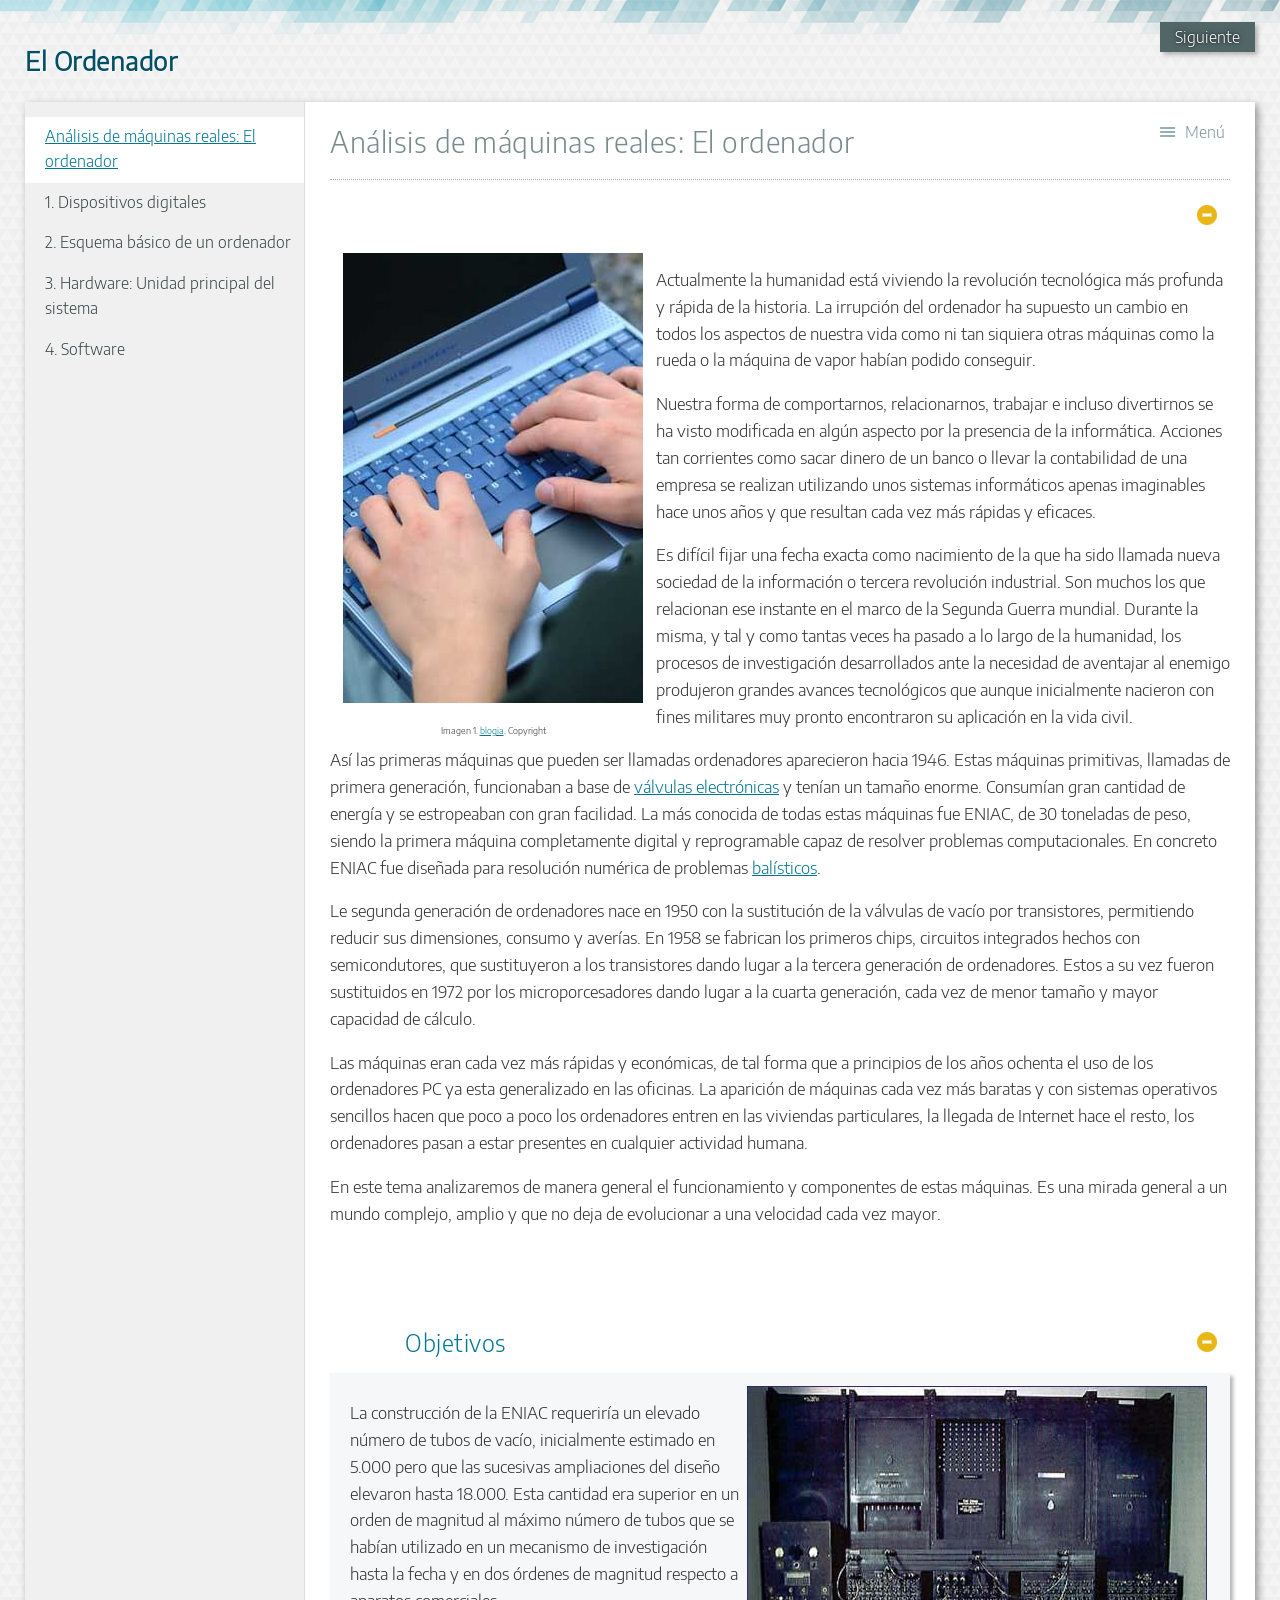
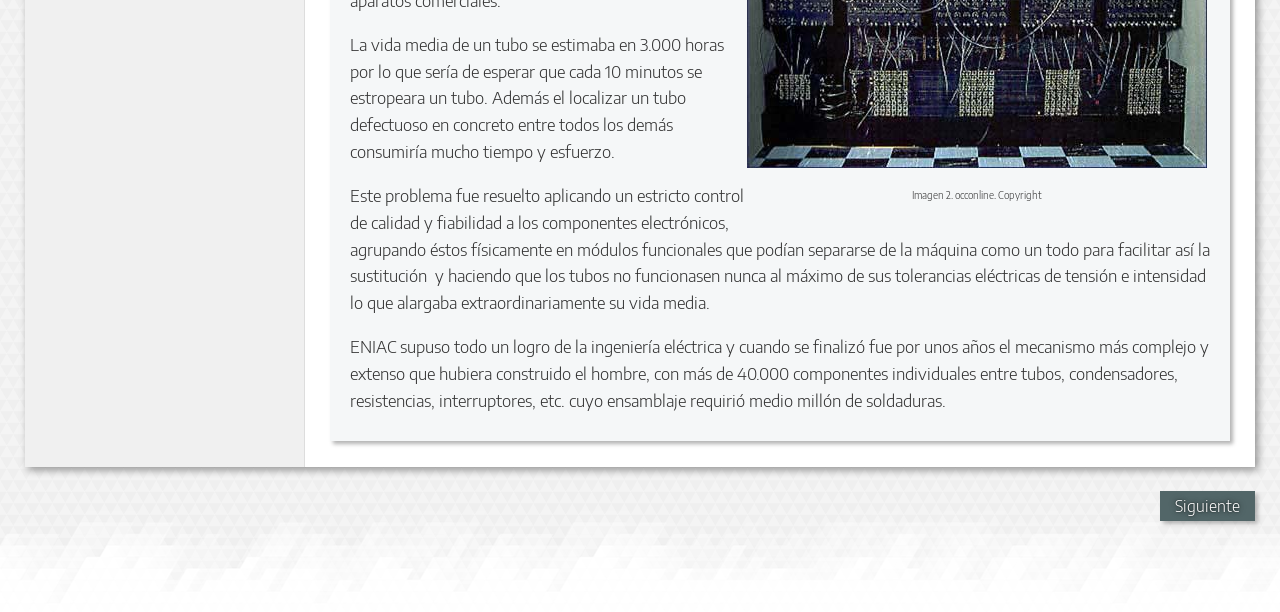
==== commit a01230ad: "Add files via upload" ====
--- a/index.html
+++ b/index.html
@@ -1,35 +1,63 @@
-<!DOCTYPE html>
+<!doctype html>
 <html lang="es">
 <head>
-<meta http-equiv="content-type" content="text/html; charset=utf-8" />
-<title>El Ordenador</title>
+<link rel="stylesheet" type="text/css" href="base.css" />
+<link rel="stylesheet" type="text/css" href="content.css" />
+<link rel="stylesheet" type="text/css" href="nav.css" />
+<meta http-equiv="content-type" content="text/html;  charset=utf-8" />
+<title>El Ordenador </title>
 <link rel="shortcut icon" href="favicon.ico" type="image/x-icon" />
 <meta name="author" content="Educación Permanente, Junta de Andalucía." />
 <meta name="generator" content="eXeLearning 2.5 - exelearning.net" />
 <meta name="description" content="Análisis del Ordenador: componentes y funcionamiento. Documento extraído del programa Educación Permanente de la Junta de Andalucía." />
-<link rel="stylesheet" type="text/css" href="base.css" />
-<link rel="stylesheet" type="text/css" href="content.css" />
 <!--[if lt IE 9]><script type="text/javascript" src="exe_html5.js"></script><![endif]-->
 <script type="text/javascript" src="exe_jquery.js"></script>
 <script type="text/javascript" src="common_i18n.js"></script>
 <script type="text/javascript" src="common.js"></script>
-<link rel="stylesheet" type="text/css" href="geogebra-activity.css" />
-<script type="text/javascript" src="geogebra-activity.js"></script>
 <meta name="viewport" content="width=device-width, initial-scale=1" />
 </head>
-<body class="exe-single-page"><script type="text/javascript">document.body.className+=" js"</script>
+<body class="exe-web-site" id="exe-node-0"><script type="text/javascript">document.body.className+=" js"</script>
 <div id="content">
-<header id="header">
-<div id="headerContent">
-<h1>El Ordenador</h1>
+<p id="skipNav"><a href="#main" class="sr-av">Saltar la navegación</a></p>
+<header id="header" ><div id="headerContent">El Ordenador</div></header>
+<nav id="siteNav">
+<ul>
+   <li id="active"><a href="index.html" class="active daddy main-node">Análisis de máquinas reales: El ordenador</a></li>
+   <li><a href="1_dispositivos_digitales.html" class="daddy">1. Dispositivos digitales</a>
+   <ul class="other-section">
+      <li><a href="11_analgico_vs_digital.html" class="no-ch">1.1. Analógico vs. digital</a></li>
+   </ul>
+   </li>
+   <li><a href="2_esquema_bsico_de_un_ordenador.html" class="daddy">2. Esquema básico de un ordenador</a>
+   <ul class="other-section">
+      <li><a href="unidad_central_de_memoria.html" class="no-ch">Unidad central de memoria</a></li>
+      <li><a href="unidad_de_control_y_unidad_aritmtico_lgica.html" class="no-ch">Unidad de control y unidad aritmético lógica</a></li>
+   </ul>
+   </li>
+   <li><a href="3_hardware_unidad_principal_del_sistema.html" class="daddy">3. Hardware: Unidad principal del sistema</a>
+   <ul class="other-section">
+      <li><a href="31_hardware_perifricos.html" class="no-ch">3.1. Hardware: Periféricos</a></li>
+   </ul>
+   </li>
+   <li><a href="4_software.html" class="daddy">4. Software</a>
+   <ul class="other-section">
+      <li><a href="41_bios.html" class="no-ch">4.1. BIOS</a></li>
+      <li><a href="42_sistema_operativo.html" class="no-ch">4.2. Sistema operativo</a></li>
+      <li><a href="43_programas_aplicaciones_y_utilidades.html" class="no-ch">4.3. Programas, aplicaciones y utilidades</a></li>
+      <li><a href="44_drivers.html" class="no-ch">4.4. Drivers</a></li>
+   </ul>
+   </li>
+</ul>
+</nav>
+<div id='topPagination'>
+<nav class="pagination noprt">
+<a href="1_dispositivos_digitales.html" class="next"><span>Siguiente<span> &raquo;</span></span></a>
+</nav>
 </div>
-</header>
+<div id="main-wrapper">
 <section id="main">
-<article class="node level-1-node" id="exe-node-0">
-<header class="nodeDecoration">
-<h1 id="exenode_0_AnlisisdemquinasrealesElordenador" class="nodeTitle">Análisis de máquinas reales: El ordenador</h1>
-</header>
-<article class="iDevice_wrapper FreeTextIdevice" id="id70-0">
+<header id="nodeDecoration"><h1 id="nodeTitle">Análisis de máquinas reales: El ordenador</h1></header>
+<article class="iDevice_wrapper FreeTextIdevice" id="id70">
 <div class="iDevice emphasis0">
 <div id="ta70_1" class="block iDevice_content">
 <table align="left" border="0">
@@ -53,9 +81,9 @@
 </div>
 </div>
 </article>
-<article class="iDevice_wrapper objectivesIdevice em_iDevice" id="id71-0">
+<article class="iDevice_wrapper objectivesIdevice em_iDevice" id="id71">
 <div class="iDevice emphasis1" >
-<header class="iDevice_header"><h2 class="iDeviceTitle">Objetivos</h2></header>
+<header class="iDevice_header"><h1 class="iDeviceTitle">Objetivos</h1></header>
 <div class="iDevice_inner">
 <div class="iDevice_content_wrapper">
 <div id="ta71_22_2" class="block iDevice_content">
@@ -89,2771 +117,12 @@
 </div>
 </div>
 </article>
-</article>
-<article class="node level-2-node" id="exe-node-13">
-<header class="nodeDecoration">
-<h1 id="exenode_13_1Dispositivosdigitales" class="nodeTitle">1. Dispositivos digitales</h1>
-</header>
-<article class="iDevice_wrapper FreeTextIdevice" id="id59-13">
-<div class="iDevice emphasis0">
-<div id="ta59_1" class="block iDevice_content">
-
-<table align="right" border="0">
-	<tbody>
-		<tr>
-			<td> <img src="EP_bytes-ch.jpg" height="200" width="200" /></td>
-		</tr>
-		<tr align="center">
-			<td><font size="1">Imagen 3. <a href="http://msc-ks4technology.wikispaces.com/Understanding+PICs" target="_blank">msc</a>. Copyright</font> <br />
-			</td>
-		</tr>
-	</tbody>
-</table>
-<p>
-En esencia, un ordenador es una máquina cuya función es tomar una información, procesarla y generar una nueva información de salida.
-</p>
-<p>
-Para que cualquier sistema de tratamiento de información sea capaz de realizar su labor, es necesario que los datos que se le van a suministrar sean traducidos a un<a href="http://www.juntadeandalucia.es/averroes/educacion_permanente/glosario/index.php/C%C3%B3digo" target="_blank"> código</a> que el sistema pueda entender.  En general este proceso recibe el nombre de codificación.  
-</p>
-
+</section>
+</div>
+<div id='bottomPagination'>
+<nav class="pagination noprt">
+<a href="1_dispositivos_digitales.html" class="next"><span>Siguiente<span> &raquo;</span></span></a>
+</nav>
 </div>
 </div>
-</article>
-<article class="iDevice_wrapper activityIdevice em_iDevice" id="id60-13">
-<div class="iDevice emphasis1" >
-<header class="iDevice_header"><h2 class="iDeviceTitle">Actividad</h2></header>
-<div class="iDevice_inner">
-<div class="iDevice_content_wrapper">
-<div id="ta60_26_2" class="block iDevice_content">
-En el caso de los ordendores, la información se trabaja de forma
-binaria o lo que es lo mismo en base 2, es decir con dos únicos dígitos, que
-son el 0 y el 1. Cualquier sistema que trabaje utilizando información
-en formato binario se llamará <b>dispositivo digital</b>.
-
-</div>
-</div>
-</div>
-</div>
-</article>
-<article class="iDevice_wrapper FreeTextIdevice" id="id61-13">
-<div class="iDevice emphasis0">
-<div id="ta61_1" class="block iDevice_content">
-
-<p>
-La esencia de este sistema se basa en la sencillez que supone
-definir dos estados eléctricos en un sistema. Como veremos más adelante
-el &quot;cerebro&quot; de un ordenador (su microprocesador) está formado por
-millones de pequeños interruptores eléctricos que se activan y
-desactivan ante el paso de corriente. Asociando el valor 0 al estado
-abierto del interruptor y 1 al estado cerrado conseguimos que ese
-interruptor almacene información basándonos en un proceso puramente
-eléctrico.
-</p>
-
-</div>
-</div>
-</article>
-<article class="iDevice_wrapper activityIdevice em_iDevice" id="id62-13">
-<div class="iDevice emphasis1" >
-<header class="iDevice_header"><h2 class="iDeviceTitle">Actividad</h2></header>
-<div class="iDevice_inner">
-<div class="iDevice_content_wrapper">
-<div id="ta62_27_2" class="block iDevice_content">
-Llamaremos <b>bit</b> a la unidad más pequeña de representación de la
-información en un sistema digital, esta unidad se corresponderá con un
-digito binario que podrá tomar los valores 0 y 1.
-
-</div>
-</div>
-</div>
-</div>
-</article>
-<article class="iDevice_wrapper FreeTextIdevice" id="id63-13">
-<div class="iDevice emphasis0">
-<div id="ta63_1" class="block iDevice_content">
-Utilizando tantos bits como sea necesario seremos capaces de, utilizando exclusivamente los estados 0 y 1, representar cualquier valor.  Así por ejemplo para
-traducir desde base 10 (que es como habitualmente contamos) a base dos tenemos la siguiente equivalencia.
-<table align="center" border="0">
-	<tbody>
-		<tr>
-			<td> <img src="7461626c61636f6e7665727369c3b36e.jpg" height="322" width="149" /></td>
-		</tr>
-		<tr align="center">
-			<td> <font size="1">
-			</font><br />
-			</td>
-		</tr>
-	</tbody>
-</table>
-<p>
-En base 10 podemos representar 10 cifras con un solo dígito mientras
-que, en base 2, lógicamente sólo serán dos y para representar el número
-dos debemos poner 10. Es fácil ver que en base 2, con un dígito (BIT) se puede “contar” de 0 a 1 (2 cifras); con dos
-dígitos (dos BITS) se puede “contar” de 0 a 3 (4 cifras); con tres
-dígitos (tres BITS) se puede “contar” de 0 a 7 (8 cifras).  En general con &quot;n&quot; BITS podremos contar 2<sup>n</sup>
-cifras.
-</p>
-<p>
-Un ordenador necesita tener los datos codificados en
-forma binaria.  Por lo tanto todos los caracteres deben disponer de un
-código binario que lo represente, lo que da lugar a los llamados códigos
-de caracteres, que representa cada carácter por medio de un número
-binario formado por un número de digitos a determinar.
-</p>
-El sistema
-más utilizado es el código ASCII en el cual y a través de ocho bits
-podemos representar 256 combinaciones diferentes, a cada una de las
-cuales se asocia un carácter específico.   A cada conjunto de ocho bits
-que transmite una información se le llama byte.
-
-</div>
-</div>
-</article>
-<article class="iDevice_wrapper objectivesIdevice em_iDevice" id="id67-13">
-<div class="iDevice emphasis1" >
-<header class="iDevice_header"><h2 class="iDeviceTitle">Objetivos</h2></header>
-<div class="iDevice_inner">
-<div class="iDevice_content_wrapper">
-<div id="ta67_24_2" class="block iDevice_content">
-
-<p>
-<b>
-Unidades informáticas</b>
-</p>
-<p>
-Normalmente los múltiplos y submultiplos de las magnitudes físicas se espresan por múltiplos y submultiplos de diez.  Así un kilogramo equivale a mil gramos o un decilitro es la decima parte de un litro.  
-</p>
-<p>
-En el caso de las magnitudes que se miden en informática hay que tener en cuenta que la base de cálculo no es la base decimal sino la binaria.  Es por ello que los múltiplos y submultiplos se obtienen como múltiplos y submultiplos de las potencias de dos.  Por conveniencia y similitud se toma como múltiplo base 2<sup>10</sup> cuyo valor (1024) es muy similar al <a href="http://www.juntadeandalucia.es/averroes/educacion_permanente/glosario/index.php/Kilo" target="_blank">kilo</a> en sistema decimal.
-</p>
-<p>
-Las unidades más importantes son:
-</p>
-<p align="center">
-1 kilobyte (kB) = 2<sup>10 </sup>(1024) bytes
-</p>
-<div align="center">
-</div>
-<p align="center">
-1 megabyte (MB) =  2<sup>10</sup> (1024)<sup> </sup>kilobytes
-</p>
-<div align="center">
-</div>
-<p align="center">
-1 gigabyte (GB) =  2<sup>10 </sup>(1024) megabytes
-</p>
-<div align="center">
-</div>
-<p align="center">
-1 terabyte (TB) =  2<sup>10 </sup>(1024) gigabytes 
-</p>
-
-</div>
-</div>
-</div>
-</div>
-</article>
-<article class="iDevice_wrapper CasestudyIdevice em_iDevice" id="id80-13">
-<div class="iDevice emphasis1" >
-<header class="iDevice_header"><h2 class="iDeviceTitle">Caso de estudio</h2></header>
-<div class="iDevice_inner">
-<div class="iDevice_content_wrapper">
-<section id="ta80_10" class="block iDevice_content">
-
-<p>
-¿Cuántos bytes son 10 kB, 4 MB y 20 GB? 
-</p>
-
-</section>
-<section id="taquesQuestion0b80" class="block iDevice_content">
-
-
-</section>
-<form name="feedback-form-quesFeedback0b80" action="#" onsubmit="return false" class="feedback-form">
-<div class="block iDevice_buttons feedback-button js-required">
-<p><script type="text/javascript">var feedbackquesFeedback0b80text = "Mostrar retroalimentación";</script><input type="button" name="toggle-feedback-quesFeedback0b80" value="Mostrar retroalimentación" class="feedbackbutton feedback-toggler" /></p>
-</div>
-<section id="feedback-quesFeedback0b80" class="feedback js-feedback js-hidden">
-<h1 class="js-sr-av">Retroalimentación</h1>
-
-<p>
-10 kB = 10.2<sup>10</sup> bytes
-</p>
-<p>
-4 MB = 4.2<sup>10</sup> kB = 4.2<sup>10</sup>.2<sup>10</sup> bytes =4.2<sup>20</sup> bytes
-</p>
-<p>
-20 GB = 20.2<sup>10</sup> MB = 20.2<sup>10</sup>.2<sup>10</sup> kB= 20.2<sup>10</sup>.2<sup>10</sup>.2<sup>10 </sup>bytes = 20.2<sup>30</sup> bytes
-</p>
-</section>
-</form>
-<section id="taquesQuestion1b80" class="block iDevice_content">
-Supón que quisieramos transcribir el contenido binario de un disco de 1
-TB a un cuaderno.  Si tardamos 0,2 segundos en escribir cada carácter y
-en una página de nuestro cuaderno  podemos escribir 1000 caracteres. 
-Estima el tiempo que tardaríamos en realizar el proceso y el número de
-páginas que serían necesarias.
-
-</section>
-<form name="feedback-form-quesFeedback1b80" action="#" onsubmit="return false" class="feedback-form">
-<div class="block iDevice_buttons feedback-button js-required">
-<p><script type="text/javascript">var feedbackquesFeedback1b80text = "Mostrar retroalimentación";</script><input type="button" name="toggle-feedback-quesFeedback1b80" value="Mostrar retroalimentación" class="feedbackbutton feedback-toggler" /></p>
-</div>
-<section id="feedback-quesFeedback1b80" class="feedback js-feedback js-hidden">
-<h1 class="js-sr-av">Retroalimentación</h1>
-<p>
-Cada carácter binario es un bit.  En primer lugar habrá que calcular el número de bits que forman un terabyte:
-</p>
-<p>
-1 TB = 1.2<sup>10</sup> GB = 1.2<sup>10</sup>.2<sup>10</sup> MB= 1.2<sup>10</sup>.2<sup>10</sup>.2<sup>10 </sup>kB = 1.2<sup>10</sup>.2<sup>10</sup>.2<sup>10</sup>.2<sup>10</sup> bytes = 1.2<sup>40</sup> bytes = 8.2<sup>40</sup> bits
-</p>
-<p>
-Para hacernos idea del tamaño de este número vamos a estimar el tiempo que tardaríamos en escribir esa información:
-</p>
-<p>
- t = número de bits x tiempo escritura bit = 8.2<sup>40</sup> bits x 0,2 s/bit = 1,6.2<sup>40</sup> s = 1,759.10<sup>12</sup> s = 2,93.10<sup>10</sup> min = 4,89.10<sup>8</sup> horas = 2,03.10<sup>7</sup> días = 55.784 años....
-</p>
-<p>
-Y  respecto al número de páginas:
-</p>
-<p>
-Número de pagínas = Número de bits/número de bits por página = 8.2<sup>40</sup> bits / 1000 bits/pg = 3,8.10<sup>9</sup> páginas = 3800 millones de páginas.....
-</p>
-<p>
-
-</p>
-</section>
-</form>
-</div>
-</div>
-</div>
-</article>
-</article>
-<article class="node level-3-node" id="exe-node-1">
-<header class="nodeDecoration">
-<h1 id="exenode_1_11Analgicovsdigital" class="nodeTitle">1.1. Analógico vs. digital</h1>
-</header>
-<article class="iDevice_wrapper FreeTextIdevice" id="id9-1">
-<div class="iDevice emphasis0">
-<div id="ta9_1" class="block iDevice_content">
-Vamos a considerar una magnitud física como el sonido. La descripción física del sonido es una onda que podríamos representar así:<br />
-<table align="center" border="0">
-	<tbody>
-		<tr>
-			<td> <img src="senal1.jpg" title="Señal continua analógica. Sonido" height="257" width="511" /></td>
-		</tr>
-		<tr align="center">
-			<td> <font size="1">Imagen 4. Recurso propio.<br />
-			</font></td>
-		</tr>
-	</tbody>
-</table>
-<p>
-<br />
-<br />
-La señal anterior es una señal <b>CONTINUA</b>, es decir una sucesión de puntos continua, que describe un fenómeno.  Es una <u><b>señal analógica</b></u>. 
-</p>
-<p>
-Un <u><b>dispositivo digital</b></u> no entiende este tipo de señal puesto que
-precisa  que el mismo esté definido por valores <a href="http://www.juntadeandalucia.es/averroes/educacion_permanente/glosario/index.php/Discreto" target="_blank"><b>DISCRETOS</b></a> (0's, 1's y combinaciones de ellos).  Es decir entendería una una señal como
-ésta:
-</p>
-<p>
-&nbsp;
-</p>
-<table align="center" border="0">
-	<tbody>
-		<tr>
-			<td> <img src="senal2.jpg" title="Señal digital o discreta" height="257" width="511" /></td>
-		</tr>
-		<tr align="center">
-			<td><font size="1">Imagen 5. Recurso propio.</font> <br />
-			</td>
-		</tr>
-	</tbody>
-</table>
-<p>
-Este tipo de señal recibe el nombre de señal <b>DISCRETA</b>.  En ella cada punto es un valor concreto que puedo expresar como combinación de 0´s y
-1´s. Es evidente que la primera gráfica tiene mucha mas
-información que la segunda. Fijémonos en las dos gráficas siguientes:<br />
-</p>
-<table align="center" border="0">
-	<tbody>
-		<tr>
-			<td> <img src="senal3.jpg" title="Señal discreta de baja resolución" height="257" width="511" /></td>
-			<td> <img src="senal4.jpg" title="Señal discreta de alta resolución." /></td>
-		</tr>
-		<tr>
-			<td align="center"><font size="1"> Imagen 6. Recurso propio.</font></td>
-			<td align="center"><font size="1">Imagen 7. Recurso propio. <br />
-			</font></td>
-		</tr>
-	</tbody>
-</table>
-<p>
-<br />
-Puedes ver como la primera de estas dos imágenes contiene más información que la gráfica antgerior,
-mientras que la última de las figuras tiene casi tanta información como la señal
-continua inicial.
-</p>
-<p>
-El ser humano se desenvuelve en el mundo físico gracias a los sentidos.
-Los sentidos pueden ser descritos como SENSORES que captan una señal
-física (un sonido, una luz, un olor,...) y lo convierten en señales
-inteligibles por nuestro cerebro.
-</p>
-<p>
-Un ordenador trabaja de forma muy similar, pero con una diferencia
-clara. El cerebro humano sí entiende señales analógicas mientras que el
-ordenador, al ser un dispositivo digital, precisa “traducir” estas
-señales a señales digitales. 
-</p>
-<p>
-Los dispositivos que hacen esto se llaman<font color="#999999">
-<b><font color="#000000">convertidores Analógico/Digital (A/D)</font></b></font>. Los dispositivos que hacen lo
-contrario, es decir transformar una señal digital en una analógica se
-denominan <b>convertidores Digital/Analógico (D/A)</b>. 
-</p>
-<p>
-Un buen convertidor
-A/D es el que tomando la señal de la gráfica de la imagen 4 muestrea y da como
-resultado la Imagen 6. Un convertidor A/D que nos diese como resultado
-la gráfica de la imagen 5 sería un dispositivo mucho menos eficiente. 
-</p>
-<p>
-&nbsp;
-</p>
-
-</div>
-</div>
-</article>
-<article class="iDevice_wrapper preknowledgeIdevice em_iDevice" id="id10-1">
-<div class="iDevice emphasis1" >
-<header class="iDevice_header"><h2 class="iDeviceTitle">Pre-conocimiento</h2></header>
-<div class="iDevice_inner">
-<div class="iDevice_content_wrapper">
-<div id="ta10_30_2" class="block iDevice_content">
-<p>
-Cuando compramos un dispositivo digital, p. ej. un reproductor de CD´s
-entre las características puede figurar: &quot;16 bits&quot; frente a otro que
-diga &quot;8 bits&quot;. La diferencia estribará en el convertidor D/A que nos
-devuelve sonido analógico, desde una señal más parecida a la imagen 7 en el caso de 16 bits o desde una señal más parecida a la imagen 6 en el
-caso de 8 bits.<br />
-</p>
-
-</div>
-</div>
-</div>
-</div>
-</article>
-<article class="iDevice_wrapper CasestudyIdevice em_iDevice" id="id17-1">
-<div class="iDevice emphasis1" >
-<header class="iDevice_header"><h2 class="iDeviceTitle">Caso de estudio</h2></header>
-<div class="iDevice_inner">
-<div class="iDevice_content_wrapper">
-<div id="ta17_10" class="block iDevice_content">
-
-
-</div>
-<section id="taquesQuestion0b17" class="block iDevice_content">
-1. Supongamos una tarjeta gráfica entre cuyas características técnicas indica que puede utilizar 256 colores. ¿Cuántos bit precisa para poder manejar este número de colores? ¿Cuántos bit precisaría para manejar 16 colores? ¿Y para trabajar en blanco y negro?
-
-</section>
-<form name="feedback-form-quesFeedback0b17" action="#" onsubmit="return false" class="feedback-form">
-<div class="block iDevice_buttons feedback-button js-required">
-<p><script type="text/javascript">var feedbackquesFeedback0b17text = "Mostrar retroalimentación";</script><input type="button" name="toggle-feedback-quesFeedback0b17" value="Mostrar retroalimentación" class="feedbackbutton feedback-toggler" /></p>
-</div>
-<section id="feedback-quesFeedback0b17" class="feedback js-feedback js-hidden">
-<h1 class="js-sr-av">Retroalimentación</h1>
-
-<p>
-Para manejar 256 colores necesitamos poder representar 256 estados binarios diferentes por lo tanto serán necesarios 8 bits de información.
-</p>
-<p>
-En el caso de los 16 colores en número de bits es 4.
-</p>
-<p>
-Para imágenes en blanco y negro, sólo distinguimos dos estados, blanco y negro.  Por lo tanto es suficiente con un bit de información. 
-</p>
-</section>
-</form>
-<section id="taquesQuestion1b17" class="block iDevice_content">
-2.  Cuando hacemos una copia de seguridad  de  nuestros CD's de música, el resultado de la copia suena igual que el original ¿Cuál es la razón?
-
-</section>
-<form name="feedback-form-quesFeedback1b17" action="#" onsubmit="return false" class="feedback-form">
-<div class="block iDevice_buttons feedback-button js-required">
-<p><script type="text/javascript">var feedbackquesFeedback1b17text = "Mostrar retroalimentación";</script><input type="button" name="toggle-feedback-quesFeedback1b17" value="Mostrar retroalimentación" class="feedbackbutton feedback-toggler" /></p>
-</div>
-<section id="feedback-quesFeedback1b17" class="feedback js-feedback js-hidden">
-<h1 class="js-sr-av">Retroalimentación</h1>
-
-<p>
-La música en un CD está guardada en formato digital, por lo tanto cuando copiamos el disco no hacemos una copia de la señal musical tal y como ocurriría si estuviéramos pasando la información a una cinta magnética en cuyo caso si que habría pérdida de información.  La copia digital replica exactamente la información contenida en el dispositivo original a la copia, por tanto la calidad del sonido se mantiene.
-</p>
-<p>
-&nbsp;
-</p>
-</section>
-</form>
-</div>
-</div>
-</div>
-</article>
-</article>
-<article class="node level-2-node" id="exe-node-3">
-<header class="nodeDecoration">
-<h1 id="exenode_3_2Esquemabsicodeunordenador" class="nodeTitle">2. Esquema básico de un ordenador</h1>
-</header>
-<article class="iDevice_wrapper activityIdevice em_iDevice" id="id20-3">
-<div class="iDevice emphasis1" >
-<header class="iDevice_header"><h2 class="iDeviceTitle">Actividad</h2></header>
-<div class="iDevice_inner">
-<div class="iDevice_content_wrapper">
-<div id="ta20_25_2" class="block iDevice_content">
-Un <b>ordenador</b> es un dispositivo electrónico que recibe datos o
-información de una determinada fuente externa, los procesa y es capaz de
-almacenarlos y/o generar a partir de ellos una información diferente a la original.
-
-</div>
-</div>
-</div>
-</div>
-</article>
-<article class="iDevice_wrapper FreeTextIdevice" id="id19-3">
-<div class="iDevice emphasis0">
-<div id="ta19_1" class="block iDevice_content">
-
-<blockquote>
-	Así el ordenador deberá realizar tres operaciones básicas:
-</blockquote>
-<ol>
-	<li><b>Entrada de datos:</b> Los datos que provienen del exterior
-	procedentes de alguna fuente de información son introducidos para ser
-	procesados.</li>
-	<li><b>Proceso: </b>El ordenador realiza operaciones con los datos que tiene
-	almacenados en la memoria.  Es también en esta memoria donde guardará los resultados
-	codificados obtenidos hasta el siguiente paso. </li>
-	<li><b>Salida: </b>El ordenador presenta al usuario los nuevos datos obtenidos tras el proceso y ya decodificados.</li>
-</ol>
-<p>
-Siguiendo este criterio un ordenador estará formado por los siguientes elementos funcionales:
-</p>
-<ol>
-	<li><b>Unidad de Entrada:</b> los datos deben codificarse para que el ordenador
-	los procese, esto se lleva a cabo en las llamadas unidades de entrada
-	que son los instrumentos con los que se le comunica la información al
-	ordenador: teclado, escáner, micrófono, etc.</li>
-	<li><b>Unidad Central de Proceso (CPU):</b> Los datos en el ordenador son
-	sometidos a diversos procesos de tipo aritmético y de tipo lógico a
-	velocidades elevadas, alcanzando varios miles de millones de procesos
-	por segundo. La unidad de proceso está dividida en tres partes, estas partes han de estar interconectadas entre si para
-	permitir la transmisión de la información entre ellas. Los elementos
-	físicos que permiten esta transmisión reciben el nombre de buses. Las tres partes son: <br />
-	<ol>
-		<li>La
-		<b>Unidad de Memoria Central:</b> La información se introduce en un lugar del
-		ordenador y éste los mantiene allí; mientras sea necesario, el
-		ordenador toma los datos de la memoria para realizar cualquier proceso,
-		terminado el cual los devuelve a la memoria. </li>
-		<li>La <b>Unidad de Control</b>. Es la
-		encargada de interpretar los datos y reproducir las señales adecuadas
-		para que el resto de unidades realicen la misión que tienen asignada. </li>
-		<li>La <b>Unidad de Operaciones Aritmético-Lógicas</b>. Realiza las operaciones
-		aritméticas: sumar, restar, multiplicar y dividir; y las operaciones
-		lógicas: comparaciones. </li>
-	</ol>
-	</li>
-	<li><b>Unidad de Salida</b>: Son los medios que utiliza la máquina para mostrar la información generada, ejemplos de elementos de salida son la pantalla o la impresora.</li>
-</ol>
-<table align="center" border="0">
-	<tbody>
-		<tr>
-			<td> <img src="esquema.jpg" title="Elmentos ordenador personal" height="383" width="700" /></td>
-		</tr>
-		<tr align="center">
-			<td> <font size="1">Imagen 12. Recurso propio.<br />
-			</font></td>
-		</tr>
-	</tbody>
-</table>
-<p>
-En el esquema anterior la unidad de entrada está formada por el micrófono que recoge el sonido original y el convertidor Analógico-Digital que produce a la señal digital.  La señal es procesada en la CPU (amplificada, modulada, distorsionada...) y la salida se obtiene a través del conversor Digital-Analógico y el altavoz. 
-</p>
-<p>
-En los próximos apartados estudiaremos cada uno de estos componentes de forma más detallada.  En primer lugar analizaremos la unidad central y proceso (CPU), a continuación estudiaremos las distintas unidades de entrada y salida que puede poseer un ordenador, estos elementos los agruparemos en la categoría de <b>periféricos</b>.
-</p>
-
-</div>
-</div>
-</article>
-<article class="iDevice_wrapper FreeTextIdevice" id="id23-3">
-<div class="iDevice emphasis0">
-<div id="ta23_1" class="block iDevice_content">
-
-<p>
-De una forma más detallada se puede mostrar la estructura lógica de un ordenador a través del siguiente esquema.  En él las líneas continuas representan el camino seguido por los datos y las instrucciones que los manejan y las líneas discontinuas el camino seguido por las señales y <a href="http://www.juntadeandalucia.es/averroes/educacion_permanente/glosario/index.php/Comando" target="_blank">comandos</a>.
-</p>
-<table align="center" border="0">
-	<tbody>
-		<tr>
-			<td> <img src="esquema2.jpg" title="Esquema lógico ordenador" height="448" width="600" /></td>
-		</tr>
-		<tr align="center">
-			<td> <font size="1">Imgane 13. Recurso propio<br />
-			</font></td>
-		</tr>
-	</tbody>
-</table>
-<p>
-Veamos más en detalle los componentes de la unidad central de proceso.
-</p>
-
-</div>
-</div>
-</article>
-<article class="iDevice_wrapper MultichoiceIdevice em_iDevice" id="id82-3">
-<div class="iDevice emphasis1" >
-<header class="iDevice_header"><h2 class="iDeviceTitle">Pregunta de Elección Múltiple</h2></header>
-<div class="iDevice_inner">
-<div class="iDevice_content_wrapper">
-<section class="question">
-<form name="multi-choice-form-82_2" action="#" onsubmit="return false" class="activity-form">
-<h1 class="js-sr-av">Pregunta</h1>
-<div id="taquestion82_2" class="block question iDevice_content">
-Los medios que utiliza un ordenador para mostrar la información generada reciben el nombre de:
-
-</div>
-<section class="iDevice_answers">
-<h1 class="js-sr-av">Respuestas</h1>
-<section class="iDevice_answer">
-<p class="iDevice_answer-field js-required">
-<label for="i82_5" class="sr-av"><a href="#answer-82_5">Opción 1</a></label><input type="radio" name="option82_2" id="i82_5" class="exe-radio-option exe-radio-option-0-4-82_2-multi"/>
-</p>
-<div class="iDevice_answer-content" id="answer-82_5"><div id="taans82_5" class="block iDevice_content">
-Unidad de entrada
-
-</div>
-</div>
-</section>
-<section class="iDevice_answer">
-<p class="iDevice_answer-field js-required">
-<label for="i82_46" class="sr-av"><a href="#answer-82_46">Opción 2</a></label><input type="radio" name="option82_2" id="i82_46" class="exe-radio-option exe-radio-option-1-4-82_2-multi"/>
-</p>
-<div class="iDevice_answer-content" id="answer-82_46"><div id="taans82_46" class="block iDevice_content">
-Unidad de información
-
-</div>
-</div>
-</section>
-<section class="iDevice_answer">
-<p class="iDevice_answer-field js-required">
-<label for="i82_49" class="sr-av"><a href="#answer-82_49">Opción 3</a></label><input type="radio" name="option82_2" id="i82_49" class="exe-radio-option exe-radio-option-2-4-82_2-multi"/>
-</p>
-<div class="iDevice_answer-content" id="answer-82_49"><div id="taans82_49" class="block iDevice_content">
-Unidad de salida
-
-</div>
-</div>
-</section>
-<section class="iDevice_answer">
-<p class="iDevice_answer-field js-required">
-<label for="i82_52" class="sr-av"><a href="#answer-82_52">Opción 4</a></label><input type="radio" name="option82_2" id="i82_52" class="exe-radio-option exe-radio-option-3-4-82_2-multi"/>
-</p>
-<div class="iDevice_answer-content" id="answer-82_52"><div id="taans82_52" class="block iDevice_content">
-Unidad de información
-
-</div>
-</div>
-</section>
-</section>
-<section class="iDevice_feedbacks js-feedback">
-<h1 class="js-sr-av">Retroalimentación</h1>
-<section id="sa0b82_2" class="feedback js-hidden">
-<div id="taf82_5" class=" iDevice_content">
-Incorrecto
-
-</div>
-</section>
-<section id="sa1b82_2" class="feedback js-hidden">
-<div id="taf82_46" class=" iDevice_content">
-Incorrecto
-
-</div>
-</section>
-<section id="sa2b82_2" class="feedback js-hidden">
-<div id="taf82_49" class=" iDevice_content">
-Correcto
-
-</div>
-</section>
-<section id="sa3b82_2" class="feedback js-hidden">
-<div id="taf82_52" class=" iDevice_content">
-Incorrecto
-
-</div>
-</section>
-</section>
-</form>
-<section class="iDevice_solution feedback js-hidden">
-<h1>Solución</h1>
-<ol>
-<li><a href="#answer-82_5">Incorrecto</a><span> (<a href="#sa0b82_2">Retroalimentación</a>)</span></li>
-<li><a href="#answer-82_46">Incorrecto</a><span> (<a href="#sa1b82_2">Retroalimentación</a>)</span></li>
-<li><a href="#answer-82_49">Opción correcta</a><span> (<a href="#sa2b82_2">Retroalimentación</a>)</span></li>
-<li><a href="#answer-82_52">Incorrecto</a><span> (<a href="#sa3b82_2">Retroalimentación</a>)</span></li>
-</ol>
-</section>
-</section>
-<section class="question">
-<form name="multi-choice-form-82_55" action="#" onsubmit="return false" class="activity-form">
-<h1 class="js-sr-av">Pregunta</h1>
-<div id="taquestion82_55" class="block question iDevice_content">
-El lugar donde el ordenador almacena la información que necesita mientras  la necesite para realizar  un proceso se llama:
-
-</div>
-<section class="iDevice_answers">
-<h1 class="js-sr-av">Respuestas</h1>
-<section class="iDevice_answer">
-<p class="iDevice_answer-field js-required">
-<label for="i82_58" class="sr-av"><a href="#answer-82_58">Opción 1</a></label><input type="radio" name="option82_55" id="i82_58" class="exe-radio-option exe-radio-option-0-4-82_55-multi"/>
-</p>
-<div class="iDevice_answer-content" id="answer-82_58"><div id="taans82_58" class="block iDevice_content">
-Unidad aritmético lógica
-
-</div>
-</div>
-</section>
-<section class="iDevice_answer">
-<p class="iDevice_answer-field js-required">
-<label for="i82_61" class="sr-av"><a href="#answer-82_61">Opción 2</a></label><input type="radio" name="option82_55" id="i82_61" class="exe-radio-option exe-radio-option-1-4-82_55-multi"/>
-</p>
-<div class="iDevice_answer-content" id="answer-82_61"><div id="taans82_61" class="block iDevice_content">
-Unidad central de memoria
-
-</div>
-</div>
-</section>
-<section class="iDevice_answer">
-<p class="iDevice_answer-field js-required">
-<label for="i82_64" class="sr-av"><a href="#answer-82_64">Opción 3</a></label><input type="radio" name="option82_55" id="i82_64" class="exe-radio-option exe-radio-option-2-4-82_55-multi"/>
-</p>
-<div class="iDevice_answer-content" id="answer-82_64"><div id="taans82_64" class="block iDevice_content">
-Disco duro    
-
-</div>
-</div>
-</section>
-<section class="iDevice_answer">
-<p class="iDevice_answer-field js-required">
-<label for="i82_67" class="sr-av"><a href="#answer-82_67">Opción 4</a></label><input type="radio" name="option82_55" id="i82_67" class="exe-radio-option exe-radio-option-3-4-82_55-multi"/>
-</p>
-<div class="iDevice_answer-content" id="answer-82_67"><div id="taans82_67" class="block iDevice_content">
-Unidad de operaciones especiales<br />
-
-</div>
-</div>
-</section>
-</section>
-<section class="iDevice_feedbacks js-feedback">
-<h1 class="js-sr-av">Retroalimentación</h1>
-<section id="sa0b82_55" class="feedback js-hidden">
-<div id="taf82_58" class=" iDevice_content">
-Incorrecto
-
-</div>
-</section>
-<section id="sa1b82_55" class="feedback js-hidden">
-<div id="taf82_61" class=" iDevice_content">
-Correcto
-
-</div>
-</section>
-<section id="sa2b82_55" class="feedback js-hidden">
-<div id="taf82_64" class=" iDevice_content">
-Incorrecto
-
-</div>
-</section>
-<section id="sa3b82_55" class="feedback js-hidden">
-<div id="taf82_67" class=" iDevice_content">
-Incorrecto
-
-</div>
-</section>
-</section>
-</form>
-<section class="iDevice_solution feedback js-hidden">
-<h1>Solución</h1>
-<ol>
-<li><a href="#answer-82_58">Incorrecto</a><span> (<a href="#sa0b82_55">Retroalimentación</a>)</span></li>
-<li><a href="#answer-82_61">Opción correcta</a><span> (<a href="#sa1b82_55">Retroalimentación</a>)</span></li>
-<li><a href="#answer-82_64">Incorrecto</a><span> (<a href="#sa2b82_55">Retroalimentación</a>)</span></li>
-<li><a href="#answer-82_67">Incorrecto</a><span> (<a href="#sa3b82_55">Retroalimentación</a>)</span></li>
-</ol>
-</section>
-</section>
-</div>
-</div>
-</div>
-</article>
-</article>
-<article class="node level-3-node" id="exe-node-4">
-<header class="nodeDecoration">
-<h1 id="exenode_4_Unidadcentraldememoria" class="nodeTitle">Unidad central de memoria</h1>
-</header>
-<article class="iDevice_wrapper activityIdevice em_iDevice" id="id25-4">
-<div class="iDevice emphasis1" >
-<header class="iDevice_header"><h2 class="iDeviceTitle">Actividad</h2></header>
-<div class="iDevice_inner">
-<div class="iDevice_content_wrapper">
-<div id="ta25_29_2" class="block iDevice_content">
-La misión principal de la unidad central de memoria es almacenar la información que procesa el
-ordenador, es decir los datos de entrada, las instrucciones del
-programa y  los resultados parciales o finales de las operaciones
-realizadas en la Unidad Aritmético-Lógica. 
-<p>
-En la memoria se puede introducir (grabar) información para su procesamiento, o se puede extraer (leer) información de ella. 
-</p>
-<p>
-Existen dos tipos de memoria que componen la Unidad de Memoria Central. La memoria RAM y la memoria ROM.
-</p>
-
-</div>
-</div>
-</div>
-</div>
-</article>
-<article class="iDevice_wrapper FreeTextIdevice" id="id24-4">
-<div class="iDevice emphasis0">
-<div id="ta24_1" class="block iDevice_content">
-
-<ul>
-	<li><u><b>Memoria RAM</b></u></li>
-</ul>
-<p>
-Del inglés Random Access Memory. Sirve tanto para leer como para grabar información en ella y se trata generalmente de memorias volátiles, es decir, que pierden su contenido en el momento en que se corta el fluido eléctrico.<br />
-</p>
-<p>
-El acceso a los datos de la memoria RAM es aleatorio, es decir que podemos acceder directamente a las diferentes posiciones indicando su dirección. Internamente están formadas por <a href="http://www.juntadeandalucia.es/averroes/educacion_permanente/glosario/index.php/Semiconductor" target="_blank">semiconductores</a> de silicio y circuitos electrónicos, agrupados en forma de circuitos integrados (chips), cuya finalidad es almacenar datos binarios durante un proceso.
-</p>
-<p>
-La memoria RAM tiene por función almacenar:
-</p>
-<ul>
-	<li>Las instrucciones que componen un programa.</li>
-	<li>Las instrucciones que se ejecutan en un momento dado.</li>
-	<li>Los datos de un programa.</li>
-	<li>Los datos con los que se trabaja en un momento dado.</li>
-	<li>Los resultados de un proceso.</li>
-</ul>
-La memoria RAM es pues el lugar donde se almacena momentánente la información que va a utilizar la CPU permitiendo su acceso inmediato en el momento que sea necesario su uso.<br />
-<ul>
-	<li><u><b>
-	Memoria ROM</b></u></li>
-</ul>
-<p>
-Del inglés Read Only Memory. Este tipo de memoria es también de acceso aleatorio, pero de sólo lectura y no desaparece aunque se apague el ordenador. 
-</p>
-<p>
-Las instrucciones almacenadas en la memoria ROM se utilizan para que el ordenador ejecute funciones indispensables para su funcionamiento, como arrancar, encender el teclado, etc...
-</p>
-<p>
-La información contenida en esta memoria se determina cuando se fabrica el ordenador y su contenido se mantiene de forma permanente.<br />
-</p>
-
-</div>
-</div>
-</article>
-<article class="iDevice_wrapper preknowledgeIdevice em_iDevice" id="id26-4">
-<div class="iDevice emphasis1" >
-<header class="iDevice_header"><h2 class="iDeviceTitle">Pre-conocimiento</h2></header>
-<div class="iDevice_inner">
-<div class="iDevice_content_wrapper">
-<div id="ta26_30_2" class="block iDevice_content">
-
-<table align="right" border="0">
-	<tbody>
-		<tr>
-			<td> <img src="khx_ddr3.jpg" title="Placa de mermoria RAM DRR3 de 2 GB" height="228" width="330" /></td>
-		</tr>
-		<tr align="center">
-			<td> <font size="1">Imagen 14. <a href="http://www.gadgetadvisor.com/computer-hardware/kingston-hyperx-pc3-16000-2ghz-ddr3-ram" target="_blank">Gadgetadviso</a><a href="http://www.gadgetadvisor.com/computer-hardware/kingston-hyperx-pc3-16000-2ghz-ddr3-ram" target="_blank">r</a>. Copyright.</font></td>
-		</tr>
-	</tbody>
-</table>
-<p>
-La memoria RAM se instala en los ordenadores como módulos independientes , que se conocentan a la llamada placa base del ordenador (la estudiaremos más adelante).  Continuos avances en la ingeniería de estos sistemas hacen que la cantidad de  memoria que pueden almacenar estos módulos y la velocidad con que se accede a los datos que contienen aumenta constantemete.
-</p>
-<p>
-En la actualidad el tipo de memoria RAM más utilizado es la denominada DDR3 en módulos que permiten almacenar 4 GB.
-</p>
-<p>
-La placas bases más habituales disponen de cuatro ranuras para instalar módulos de memoria RAM, así que facilmente podríamos llegar a tener instalados 16 GB de RAM.
-</p>
-<p>
-Sin embargo esto además de no ser necesario en la mayor parte de los casos (sólo programas que requieran un ingente intercambio de información con el disco duro como los de edición de video en alta definición van a necesitar tantos recursos) sería inutil ya que los sistemas operativos más utilizados como Windows XP sólo soporta 4 GB de memoria, por lo que el resto no se utilizará.  Si necesitamos utilizar más memoria RAM habrá que recurrir a procesadores y sistemas operativos de 64 bits. 
-</p>
-
-</div>
-</div>
-</div>
-</div>
-</article>
-<article class="iDevice_wrapper ClozeIdevice em_iDevice" id="id84-4">
-<div class="iDevice emphasis1" >
-<header class="iDevice_header"><h2 class="iDeviceTitle">Actividad de Espacios en Blanco</h2></header>
-<div class="iDevice_inner">
-<div class="iDevice_content_wrapper">
-<section id="ta84_21" class="block instructions iDevice_content">
-Lee la frase siguiente y completa la frase
-
-</section>
-
-    <section class="activity" id="activity-84_22">
-<form name="cloze-form-84_22" action="#" class="activity-form cloze-activity-form">
-<div id="cloze84_22">
-<input type="hidden" name="clozeFlag84_22.strictMarking" id="clozeFlag84_22.strictMarking" value="false"/>
-
-<input type="hidden" name="clozeFlag84_22.checkCaps" id="clozeFlag84_22.checkCaps" value="true"/>
-
-<input type="hidden" name="clozeFlag84_22.instantMarking" id="clozeFlag84_22.instantMarking" value="false"/>
-
-La memoria 
-<label for="clozeBlank84_22.0" class="sr-av">Rellenar huecos (1):</label>
-<input class="autocomplete-off" type="text" value="" id="clozeBlank84_22.0" style="width:3em" />
-<span style="display:none" id="clozeAnswer84_22.0">JXUwMDBhJXUwMDFkJXUwMDAy
-</span>
- permite que el ordenador funcione cuando lo conectamos y mantiene la información de forma permanente.  Por otro lado la memoria 
-<label for="clozeBlank84_22.1" class="sr-av">Rellenar huecos (2):</label>
-<input class="autocomplete-off" type="text" value="" id="clozeBlank84_22.1" style="width:3em" />
-<span style="display:none" id="clozeAnswer84_22.1">JXUwMDBhJXUwMDEzJXUwMDBj
-</span>
- almacena temporalmente los programas o datos que se están ejecutando y se borra cuando apagamos el equipo.
-
-<div class="block iDevice_buttons">
-<p>
-<input class="button" type="submit" name="submit84_22" value="Enviar"  id="submit84_22" />
-
-<input type="button" name="restart84_22" value="Reiniciar" style="display:none" id="restart84_22" onclick="$exe.cloze.restart('84_22')" />
-
- 
-<input type="button" name="84_22showAnswersButton" value="Mostrar las respuestas" style="display:none" id="showAnswersButton84_22" onclick="$exe.cloze.fillInputs('84_22')" />
-
-<span class="js-hidden js-warning">Habilitar JavaScript</span>
-</p>
-</div>
-<div id="clozeScore84_22"></div>
-</div>
-</form>
-</section>
-    <section id="ta84_23" class="feedback js-feedback iDevice_content" style="display:none">
-
-
-</section>
-</div>
-</div>
-</div>
-</article>
-</article>
-<article class="node level-3-node" id="exe-node-5">
-<header class="nodeDecoration">
-<h1 id="exenode_5_Unidaddecontrolyunidadaritmticolgica" class="nodeTitle">Unidad de control y unidad aritmético lógica</h1>
-</header>
-<article class="iDevice_wrapper activityIdevice em_iDevice" id="id28-5">
-<div class="iDevice emphasis1" >
-<header class="iDevice_header"><h2 class="iDeviceTitle">Actividad</h2></header>
-<div class="iDevice_inner">
-<div class="iDevice_content_wrapper">
-<div id="ta28_32_2" class="block iDevice_content">
-
-<p>
-<b>Unidad de Control:</b>
-</p>
-<p>
-Las funciones principales de este elemento son el control, la coordinación y la interpretación de las instrucciones que componen un programa.
-</p>
-
-</div>
-</div>
-</div>
-</div>
-</article>
-<article class="iDevice_wrapper FreeTextIdevice" id="id27-5">
-<div class="iDevice emphasis0">
-<div id="ta27_1" class="block iDevice_content">
-
-<p>
-Las instrucciones que componen un programa en su conjunto forman lo que se denomina el lenguaje-máquina. 
-</p>
-<p>
-Una instrucción de máquina tiene varias partes. Por un lado poesee un código de operación que le indica a la Unidad de Control qué operación debe hacerse con los datos. Por otro lado ambién posee dos direcciones de memoria que indican la localización de esos datos. Las instrucciones que componen un programa están almacenadas en la memoria central, ordenadas en posiciones de memoria consecutivas.
-</p>
-<p>
- La UC extrae las instrucciones de la memoria, las interpreta y las manda por medio de señales a las restantes unidades del ordenador. Por lo que la Unidad de Control se encarga también de controlar las operaciones de las Unidades de Entrada/Salida (E/S) y las Aritmético-Lógicas.
-</p>
-<p>
-La Unidad de Control lleva además un reloj electrónico, llamado reloj de sistema, que oscila con una <a href="http://www.juntadeandalucia.es/averroes/educacion_permanente/glosario/index.php/Frecuencia" target="_blank">frecuencia</a> de millones de veces por segundo. La velocidad a la que el procesador realiza las operaciones viene determinada por dicho reloj. La velocidad de oscilación se mide en gigahertzios (GHz), es decir mil millones de ciclos por segundo. 
-</p>
-
-</div>
-</div>
-</article>
-<article class="iDevice_wrapper activityIdevice em_iDevice" id="id29-5">
-<div class="iDevice emphasis1" >
-<header class="iDevice_header"><h2 class="iDeviceTitle">Actividad</h2></header>
-<div class="iDevice_inner">
-<div class="iDevice_content_wrapper">
-<div id="ta29_33_2" class="block iDevice_content">
-<p>
-<b>Unidad Aritmético-Lógica.</b>
-</p>
-<p>
-Realiza dos tipos de funciones:
-</p>
-<ol>
-	<li>Realización de las operaciones aritméticas como: suma, resta, multiplicación y división.</li>
-	<li>Ejecución de operaciones de tipo lógico: comparación de dos datos.</li>
-</ol>
-
-</div>
-</div>
-</div>
-</div>
-</article>
-<article class="iDevice_wrapper FreeTextIdevice" id="id30-5">
-<div class="iDevice emphasis0">
-<div id="ta30_1" class="block iDevice_content">
-
-<p>
-La ALU efectúa las <b>operaciones artiméticas</b> por medio de unos circuitos
-electrónicos que componen los siguientes dispositivos: dispositivo de
-adición, registros y dispositivo de control de cálculo.
-</p>
-<ul>
-	<li>El dispositivo de adición sirve para calcular las operaciones de suma,
-	resta, multiplicación y división.  Esto es así ya que estas tres últimas operaciones
-	se pueden efectuar mediante sumas sucesivas o cambiando el signo en la
-	operación de sumar.</li>
-	<li>Los registros se utilizan para contener los
-	operandos, los resultados parciales que se van obteniendo en las
-	distintas operaciones y los resultados finales.</li>
-	<li>El dispositivo de
-	cálculo dirige y controla las operaciones de cálculo que se realizan en
-	la ALU. </li>
-</ul>
-<p>
-Para realizar las <b>comparaciones</b> la ALU dispone de un circuito llamado comparador, que es
-capaz de detectar si dos datos son iguales, o cuál de los dos es el
-mayor o el menor. 
-</p>
-<p>
-La Unidad de Control también se encarga de controlar otras operaciones
-como son el transporte de los resultados, proporcionar operandos,
-comenzar la operación siguiente, etc.
-</p>
-<p>
-&nbsp;
-</p>
-
-</div>
-</div>
-</article>
-<article class="iDevice_wrapper objectivesIdevice em_iDevice" id="id32-5">
-<div class="iDevice emphasis1" >
-<header class="iDevice_header"><h2 class="iDeviceTitle">Objetivos</h2></header>
-<div class="iDevice_inner">
-<div class="iDevice_content_wrapper">
-<div id="ta32_36_2" class="block iDevice_content">
-<p>
-<b>Los Buses</b>
-</p>
-<p>
-Las unidades componentes del ordenador se encuentran interconectadas por unos circuitos que permiten el transporte físico de las distintas informaciones presentes en la ejecución del proceso. Estos circuitos reciben el nombre de buses.  Dentro de la arquitectura del ordenador se tienen tres buses:
-</p>
-<ul>
-	<li>Bus de datos: Transporta los datos desde la memoria hasta las distintas unidades de proceso y viceversa.</li>
-	<li>Bus de direcciones: Transporta las direcciones de las posiciones de la memoria que intervienen en una operación.</li>
-	<li>Bus de control: Transporta señales de control desde la Unidad de Control a las distintas unidades de trabajo y viceversa.</li>
-</ul>
-<p>
-Para la comunicación de la CPU con el exterior hay una serie de elementos situados en la propia CPU donde se conectan los periféricos, son los puertos de entrada/salida. Cuando se deben enviar datos desde la memoria a un puerto y viceversa, se emplean unos buses de datos utilizados para las entradas y salidas.<br />
-
-</p>
-
-</div>
-</div>
-</div>
-</div>
-</article>
-</article>
-<article class="node level-2-node" id="exe-node-6">
-<header class="nodeDecoration">
-<h1 id="exenode_6_3HardwareUnidadprincipaldelsistema" class="nodeTitle">3. Hardware: Unidad principal del sistema</h1>
-</header>
-<article class="iDevice_wrapper FreeTextIdevice" id="id34-6">
-<div class="iDevice emphasis0">
-<div id="ta34_1" class="block iDevice_content">
-Dentro de cualquier ordenador podremos distinguir dos tipos de componentes:
-
-</div>
-</div>
-</article>
-<article class="iDevice_wrapper activityIdevice em_iDevice" id="id35-6">
-<div class="iDevice emphasis1" >
-<header class="iDevice_header"><h2 class="iDeviceTitle">Actividad</h2></header>
-<div class="iDevice_inner">
-<div class="iDevice_content_wrapper">
-<div id="ta35_23_2" class="block iDevice_content">
-
-<p>
-<b>Hardware:</b> Parte física del ordenador.  Está formado por todos los componentes que integran la máquina.
-</p>
-<p>
-<b>Software:</b> Está formada por todos los programas que utiliza el ordenador, es decir, los sistemas de instrucciones que hacen posible su funcionamiento. 
-</p>
-
-</div>
-</div>
-</div>
-</div>
-</article>
-<article class="iDevice_wrapper FreeTextIdevice" id="id36-6">
-<div class="iDevice emphasis0">
-<div id="ta36_1" class="block iDevice_content">
-
-<p>
-En este apartado del tema estudiaremos los componentes hardware del ordenador.  A su vez dentro de ellos podemos distinguir dos grupos de elementos.
-</p>
-<ul>
-	<li><b>Componentes de la unidad central del sistema:</b> Llamaremos unidad central de sistema a la caja que contiene los elementos básicos del ordenador.</li>
-	<li><b>Periféricos: </b>Componentes externos que conectados a la unidad central de proceso permiten introducir o mostrar información en la máquina.</li>
-</ul>
-<table align="right" border="0">
-	<tbody>
-		<tr>
-			<td> <img src="interiorpc.jpg" title="Interior de la unidad central de un ordenador de sobremesa." height="300" width="400" /></td>
-		</tr>
-		<tr align="right">
-			<td align="center"><font size="1">Imagen 15. Recurso propio. </font></td>
-		</tr>
-	</tbody>
-</table>
-<p>
-Los perífericos serán estudiados en un punto posterior.  De momento vamos a centrarnos en los componentes de la unidad central del sistema.  Normalmente esta unidad está contenida en el interior de una caja, estando los componentes sujetos por un bastidor metálico y protegidos del exterior por una carcasa.  
-</p>
-<p>
-Tomando como referencia un ordenador de sobremesa y abriendo esa carcasa nos encontraremos con algo similar a la imagen de la derecha:
-</p>
-<p>
-Dentro de esta caja hay múliples componentes.  Vamos a fijar nuestra atención en los siguientes:
-</p>
-<ul>
-	<li>La fuente de alimentación</li>
-	<li>Los ventiladores</li>
-	<li>Placa base</li>
-	<li>Microprocesador</li>
-	<li>Memoria base o principal</li>
-	<li>Ranuras de expansión</li>
-	<li>Puertos</li>
-	<li>Discos duros </li>
-</ul>
-<p>
-&nbsp;
-</p>
-
-</div>
-</div>
-</article>
-<article class="iDevice_wrapper FreeTextIdevice" id="id37-6">
-<div class="iDevice emphasis0">
-<div id="ta37_1" class="block iDevice_content">
-
-<ul>
-	<li><u><b>La fuente de alimentación</b></u></li>
-</ul>
-<p>
-Es un transformador eléctrico que regula la electricidad que va a utilizar el ordenador. Convierte la corriente alterna que suministra la red eléctrica en bajos voltajes de corriente continua adecuados para el funcionamiento del ordenador (habitualmente 3,3 voltios, 5 voltios y 12 voltios). Los dos primeros voltajes son los que utilizan ordinariamente los circuitos digitales, mientras que 12 voltios es el voltaje que se usa para poner en marcha los motores del disco duro y del ventilador.
-</p>
-<table align="center" border="0">
-	<tbody>
-		<tr>
-			<td> <img src="nox_urano_600w.jpg" title="Fuente de alimentación de 600W de un PC de sobremesa" height="310" width="500" /></td>
-		</tr>
-		<tr align="center">
-			<td> <font size="1">Imagen 16. <a href="http://www.pccomponentes.com/FUENTES_ALIMENTACION.html" target="_blank">pccomponentes</a>. Copyright.<br />
-			</font></td>
-		</tr>
-	</tbody>
-</table>
-<p>
-La caja que contiene los componentes de la fuente de alimentación está provista de un ventilador que elimina el calor generado en el proceso de transformación.
-</p>
-<ul>
-	<li>
-	<table align="right" border="0">
-		<tbody>
-			<tr>
-				<td> <img src="Heatsink.jpg" title="Ventilador del procesador" height="186" hspace="15" width="180" /></td>
-			</tr>
-			<tr align="center">
-				<td><font size="1">Imagen 17.<a href="http://www.letheonline.net/abanicos.htm" target="_blank"> letheonline</a>. Copyright </font></td>
-			</tr>
-		</tbody>
-	</table>
-	<u><b>Los ventiladores</b></u></li>
-</ul>
-<p>
-Junto con el ventilador de la fuente de alimentación nos encontramos otros asociados a elementos específicos que tienen por misión sacar fuera de la unidad del sistema el calor generado por el funcionamiento.  
-</p>
-<p>
-El microprocesador es el componente principal y que más calor genera del sistema, por lo que siempre dispondrá de un ventilador situado sobre él.  Normalmente y tal y como se puede ver en la imagen el ventilador no está en contacto directo con el procesador sino que está situado encima de unas láminas metálicas que también favorecen la disipación de calor. 
-</p>
-<p>
-Otros elementos que suelen tener un ventilador asociado son las tarjetas de video, en muchos casos el ventilador suele estar integrado en la propia tarjeta.<br />
-</p>
-
-</div>
-</div>
-</article>
-<article class="iDevice_wrapper FreeTextIdevice" id="id38-6">
-<div class="iDevice emphasis0">
-<div id="ta38_1" class="block iDevice_content">
-
-<ul>
-	<li><u><b>El microprocesador</b></u></li>
-</ul>
-<table align="right" border="0">
-	<tbody>
-		<tr>
-			<td> <img src="microprocesador.jpg" title="Vista de los contactos eléctricos de un microprocesador" height="200" width="274" /></td>
-		</tr>
-		<tr align="center">
-			<td> <font size="1">Imagen 18. <a href="http://www.andandara.com/Internetyordenadores/microprocesador.html" target="_blank">andandara</a>. Copyright.<br />
-			</font></td>
-		</tr>
-	</tbody>
-</table>
-<p>
-Es el &quot;cerebro&quot; del ordenador. Está formado por un chip de silicio que contiene un procesador microscópico. El procesador es el encargado de realizar las operaciones aritméticas y comparaciones lógicas que van a hacer funcionar a nuestra máquina.  La velocidad de trabajo del microprocesador es controlada por medio de un reloj. El funcionamiento del procesador condiciona no sólo la velocidad, sino también la fiabilidad de las operaciones que efectuemos en nuestro ordenador. 
-</p>
-<p>
-Junto al microprocesador principal un ordenador suele contener otros procesadores especializados en realizar ciertas tareas como son los coprocesadores matemáticos auxiliares. 
-</p>
-<p>
-El microprocesador se conecta a la placa base y ambos tienen que estar conjugados, es decir cualquier microprocesador no puede insertarse en cualquier placa.
-</p>
-<p>
-Hoy en día existen dos grandes fabricantes de microprocesadores: INTEL y AMD. Los diferentes tipos de microprocesadores de cada una de estas casa se distinguen tanto por su modelo (I3, I5, I7 ...) como por su capacidad de gestión de datos que se mide en gigahercios (GHz).
-</p>
-<p>
-A diferencia de los componentes anteriores, el microprocesador no &quot;se ve&quot; directamente al abrir la caja de la unidad central del sistema.  Se encuentra en la placa base y bajo un gran ventilador interior.
-</p>
-<ul>
-	<li><b><u>La placa base</u></b></li>
-</ul>
-<p>
-Es el centro del ordenador. Físicamente es la superficie sobre la que se conectan los circuitos y componentes de la unidad central, así como las placas de memoria RAM y el chip correspondiente a la memoria ROM. 
-</p>
-<p>
-Además esta placa contiene las ranuras de expansión y puertos que van permitir conectar al ordenador diferentes tipos de tarjetas (modem, video, sintonizadoras...) y dispositivos perifericos como el teclado y el ratón.  En la actualiada la mayor parte de las placas base llevan integrada la tarjeta de red que permitirá conectar el equipo a una LAN o a Internet. 
-</p>
-<table align="center" border="0">
-	<tbody>
-		<tr>
-			<td> <img src="placabase.jpg" title="Placa base de la casa ASUS" height="431" width="600" /></td>
-		</tr>
-		<tr align="center">
-			<td><font size="1">Imagen 19. Recurso propio.</font><br />
-			</td>
-		</tr>
-	</tbody>
-</table>
-<p>
-&nbsp;
-</p>
-
-</div>
-</div>
-</article>
-<article class="iDevice_wrapper FreeTextIdevice" id="id39-6">
-<div class="iDevice emphasis0">
-<div id="ta39_1" class="block iDevice_content">
-
-<ul>
-	<li><u><b>Memoria</b></u></li>
-</ul>
-<p>
-Tal y como vimos en un punto anterior, los tipos principales de memoria son la RAM y la ROM.
-</p>
-<p>
-La memoria RAM se dispone en Chips que se conectan directamenta a la placa base en ranuras especiales (señalas en la imagen anterior).  En la actualidad el tipo más utilizado es la DRR3.
-</p>
-<p>
-Por su parte la memoria ROM se ubica en un circuito integrado unido de manera fija a la placa base.
-</p>
-<ul>
-	<li><u><b>Ranuras de expansión</b></u></li>
-</ul>
-<p>
-La mayoría de los ordenadores poseen una arquitectura abierta, es decir, el usuario puede instalar en su ordenador nuevos dispositivos que se insertan (o se pinchan) en ranuras especiales que posee la caja de la unidad central. Hay distintos tipos de ranuras de expansión y siempre tendremos que asegurarnos que disponemos de una ranura adecuada a la tarjeta que queremos pinchar.   Las ranuras más habituales son las AGP y las PCI.  Las ranuras AGP se utilizan especialmente para tarjetas gráficas AGP, aunque poco a pococomienzan a ser reemplazadas por las ranuras PCI Express. Las ranuras PCI se utilizan para la instalación de módems internos, tarjetas de red y de sonido.<br />
-</p>
-<ul>
-	<li><u><b>Puertos</b></u></li>
-</ul>
-<p>
-Presentes en la parte posterior del ordenador, son una serie de enchufes que permiten conectar a la placa base de la unidad del sistema los distintos periféricos. Existen muchos tipos diferentes que se diferencian por la velocidad de transmisión y los periféricos a que se destinan. El puerto más utilizado en la actualidad y es el conocido como USB.  Es muy importante antes de comprar un periférico, asegurarse de que tenemos instalado el puerto adecuado.
-</p>
-<ul>
-	<li>
-	<table align="right" border="0">
-		<tbody>
-			<tr>
-				<td> <img src="DISCO-DURO.jpg" title="Interior de un disco duro" height="330" width="400" /></td>
-			</tr>
-			<tr align="center">
-				<td><font size="1">Imagen 20. <a href="http://www.fotostilprofesional.com/tienda/index.php?main_page=product_info&amp;cPath=59_60&amp;products_id=95&amp;zenid=6c092d2d5bf9ef624ba1e345ffe23c95" target="_blank">fotostilprofesiona</a>l. Copyright</font> </td>
-			</tr>
-		</tbody>
-	</table>
-	<u><b>Discos duros</b></u> </li>
-</ul>
-<p>
-Se llama memoria secundaria a la que se utiliza para almacenar información de forma permanente y que antes residía en la memoria principal. Para la memoria secundaria se emplean tres tipos de dispositivos: magnéticos, ópticos y de estado sólido.  Los dos últimos se utilizan por medio de sistemas externos a la unidad principal del sistema (DVDs o memorias flash).
-</p>
-<p>
-Los dispositivos magnéticos son fundamentalmente los llamados discos duros.  Un disco duro es un disco metálico situado en una pequeña caja. En ésta podemos encontrar un motor encargado de imprimir un movimiento giratorio al disco, el brazo de acceso y la cabeza lectora-grabadora para recuperar información o almacenarla según corresponda.  La información se graba magnéticamente utilizando pistas concéntricas divididas en sectores.  La capacidad de almacenamiento y velocidad de acceso a estos sistemas aumenta continuamente.  En la actualidad es habitual instalar discos de 1 TB de capacidad (1024 Gb) conectados a la placa base a través de una conexión serial ATA. 
-</p>
-<p>
-&nbsp;
-</p>
-<p>
-&nbsp;
-</p>
-<p>
-&nbsp;
-</p>
-<p>
-&nbsp;
-</p>
-
-</div>
-</div>
-</article>
-<article class="iDevice_wrapper CasestudyIdevice em_iDevice" id="id86-6">
-<div class="iDevice emphasis1" >
-<header class="iDevice_header"><h2 class="iDeviceTitle">Caso de estudio</h2></header>
-<div class="iDevice_inner">
-<div class="iDevice_content_wrapper">
-<div id="ta86_10" class="block iDevice_content">
-De todos los componentes estudiados en este apartado ¿Cuáles se conectan directamente a la placa base?
-
-</div>
-<section id="taquesQuestion0b86" class="block iDevice_content">
-
-
-</section>
-<form name="feedback-form-quesFeedback0b86" action="#" onsubmit="return false" class="feedback-form">
-<div class="block iDevice_buttons feedback-button js-required">
-<p><script type="text/javascript">var feedbackquesFeedback0b86text = "Mostrar retroalimentación";</script><input type="button" name="toggle-feedback-quesFeedback0b86" value="Mostrar retroalimentación" class="feedbackbutton feedback-toggler" /></p>
-</div>
-<section id="feedback-quesFeedback0b86" class="feedback js-feedback js-hidden">
-<h1 class="js-sr-av">Retroalimentación</h1>
-
-<ul>
-	<li>Microprocesador: Conectado a la placa base y cubierto por un ventilador</li>
-	<li>Memoria RAM: Conectado a través de los bancos de memoria RAM</li>
-	<li>Mermoria ROM:  Chip integrado en la placa</li>
-	<li>Ranuras de expansión: Forman parte de la placa base, servirán para unir a ella elementos como una tarjeta de sonido. </li>
-	<li>Puertos:  Permiten la conexión de los periféricos.</li>
-</ul>
-</section>
-</form>
-</div>
-</div>
-</div>
-</article>
-<article class="iDevice_wrapper preknowledgeIdevice em_iDevice" id="id73-6">
-<div class="iDevice emphasis1" >
-<header class="iDevice_header"><h2 class="iDeviceTitle">Pre-conocimiento</h2></header>
-<div class="iDevice_inner">
-<div class="iDevice_content_wrapper">
-<div id="ta73_24_2" class="block iDevice_content">
-<p>
-Los siguientes videos muestran en primer lugar el funcionamiento de un disco duro al que se ha retirado la parte superior de la carcasa.  Observa la velocidad a la que se mueve la cabeza lectora.  El segundo de los videos muestra de forma detallada los componentes del disco.
-</p>
-<table align="center" border="0">
-	<tbody>
-		<tr>
-			<td> 
-			<object classid="clsid:d27cdb6e-ae6d-11cf-96b8-444553540000" codebase="http://download.macromedia.com/pub/shockwave/cabs/flash/swflash.cab#version=6,0,40,0" width="300" height="247">
-				<param name="play" value="false" />
-				<param name="scale" value="exactfit" />
-				<param name="src" value="http://www.youtube.com/v/Y7U8M6UsEwE" />
-				<param name="width" value="300" />
-				<param name="height" value="247" />
-				<embed type="application/x-shockwave-flash" play="false" scale="exactfit" src="http://www.youtube.com/v/Y7U8M6UsEwE" width="300" height="247"></embed>
-			</object>
-			</td>
-			<td> 
-			<object classid="clsid:d27cdb6e-ae6d-11cf-96b8-444553540000" codebase="http://download.macromedia.com/pub/shockwave/cabs/flash/swflash.cab#version=6,0,40,0" width="300" height="247">
-				<param name="play" value="false" />
-				<param name="scale" value="exactfit" />
-				<param name="src" value="http://www.youtube.com/v/3lkXuhzuWw8&amp;NR=1&amp;feature=fvwp" />
-				<param name="width" value="300" />
-				<param name="height" value="247" />
-				<embed type="application/x-shockwave-flash" play="false" scale="exactfit" src="http://www.youtube.com/v/3lkXuhzuWw8&amp;NR=1&amp;feature=fvwp" width="300" height="247"></embed>
-			</object>
-			</td>
-		</tr>
-		<tr>
-			<td align="center"><font size="1">Video 3. <a href="http://www.youtube.com/watch?v=Y7U8M6UsEwE" target="_blank">youtube</a>. Copyright </font></td>
-			<td align="center"><font size="1">Video 4. <a href="http://www.youtube.com/watch?v=3lkXuhzuWw8&amp;NR=1&amp;feature=fvwp" target="_blank">youtube</a>. Copyright <br />
-			</font></td>
-		</tr>
-	</tbody>
-</table>
-<p>
-
-</p>
-
-</div>
-</div>
-</div>
-</div>
-</article>
-</article>
-<article class="node level-3-node" id="exe-node-7">
-<header class="nodeDecoration">
-<h1 id="exenode_7_31HardwarePerifricos" class="nodeTitle">3.1. Hardware: Periféricos</h1>
-</header>
-<article class="iDevice_wrapper activityIdevice em_iDevice" id="id40-7">
-<div class="iDevice emphasis1" >
-<header class="iDevice_header"><h2 class="iDeviceTitle">Actividad</h2></header>
-<div class="iDevice_inner">
-<div class="iDevice_content_wrapper">
-<div id="ta40_28_2" class="block iDevice_content">
-
-<p>
-<b>Periférico:</b>
-</p>
-<p>
-Cualquier dispositivo externo a la unidad principal del sistema que se conecte a un ordenador.  
-</p>
-<p>
-En función del sentido de flujo de la información entre el periférico y la unidad central existen cuatro tipos de periféricos: 
-</p>
-<ul>
-	<li><b>De entrada:</b> Permiten introducir información al ordenador (teclado, ratón, joystick, micrófono, escáner...)</li>
-	<li><b>De salida:</b> Muestran información generada por el ordenador (monitor, impresora, altavoces...) </li>
-	<li><b>De entrada/salida:</b> Bidirecionales, permiten la entrada y salida de datos (como el módem)</li>
-	<li><b>De almacenamiento masivo:</b> Similares al anterior pero su función es almacenar la información para su posible utilización. </li>
-</ul>
-
-</div>
-</div>
-</div>
-</div>
-</article>
-<article class="iDevice_wrapper FreeTextIdevice" id="id41-7">
-<div class="iDevice emphasis0">
-<div id="ta41_1" class="block iDevice_content">
-
-<p>
-Entre los periféricos más habituales en cualquier ordenador tenemos:
-</p>
-<ul>
-	<li>
-	<table align="right" border="0">
-		<tbody>
-			<tr>
-				<td> <img src="asus-vk266h-monitor.jpg" title="Minotor LCD" height="200" width="200" /></td>
-			</tr>
-			<tr align="center">
-				<td><font size="1">Imagen 21. <a href="http://www.techfresh.net/asus-releases-new-widescreen-hd-lcd-monitor/" target="_blank">techfresh</a>. Copyright</font> <br />
-				</td>
-			</tr>
-		</tbody>
-	</table>
-	<b><u>Monitor:</u></b> </li>
-</ul>
-<p>
-Periférico de salida que muestra en imágenes lo que el ordenador quiere decirnos. Se conecta a una tarjeta gráfica que o bien se habrá conectado a una ranura de expansión o en el caso de las máquinas más sencillas a un puerto situado en la propia placa base. 
-</p>
-<p>
-Esta tarjeta es la encargada de traducir la información que el ordenador quiere presentar y enviarla al monitor con las características adecuadas de color y resolución. Los monitores se clasifican según su tamaño, tipo de pantalla, resolución y  clase de tarjeta que puede controlarlos. En la acutalidad un monitor adecuado puede ser uno que nos de una resolución de alta definición 1920x1080 (formato 16:9) y 32 bit de color con un tamaño de 23 pulgadas.  Respecto al tipo de pantalla hay que decir que los pesados monitores tradicionaes de tubo han sido prácticamente eliminados del mercado, siendo sustituidos por las pantallas planas de tecnología <a href="http://www.juntadeandalucia.es/averroes/educacion_permanente/glosario/index.php/LCD" target="_blank">LCD</a>. 
-</p>
-<ul>
-	<li><u><b>Teclado:</b></u></li>
-</ul>
-<p>
-Dispositivo para la entrada de datos. Permite la comunicación con el ordenador. Se conecta en un conector específico de 6 pines de tipo USB o PS/2.  También existen los teclado inalámbricos que no están directamente conectados al ordenador, lo cual ofrece una mayor libertad de movientos en su uso.  Sin embargo el teclado necesitará de un detector que reciba la señal enviándola al ordenador, este detector normalmente se concenta a través de un conector USB.
-</p>
-<p>
-Existen dos tipos básicos de teclado, los tradicionales (con todas las teclas alineadas) y los <a href="http://www.juntadeandalucia.es/averroes/educacion_permanente/glosario/index.php/Ergonom%C3%ADa" target="_blank">ergonómicos</a> (con las teclas formando una especie de V para evitar el cansancio en manos y muñecas). Los teclados también pueden ser mecánicos y no mecánicos (dependiendo del tipo de accionamiento de las teclas). También pueden clasificarse según el número y tipo de teclas: el teclado puede ser estándar y ampliado que posee más teclas que el primero.
-</p>
-<p>
-&nbsp;
-</p>
-<table align="center" border="0">
-	<tbody>
-		<tr>
-			<td> <img src="computer-keyboard-installation-service.jpg" title="Teclado inalámbrico extendido" height="242" width="500" /></td>
-		</tr>
-		<tr align="center">
-			<td> <font size="1">Imagen 22.<a href="http://d-jb.co.uk/repairs-and-service/computer-repair-oxford" target="_blank"> d-bj</a>. Copyright<br />
-			</font></td>
-		</tr>
-	</tbody>
-</table>
-<ul>
-	<li><u><b>Ratón:</b></u> </li>
-</ul>
-<table align="right" border="0">
-	<tbody>
-		<tr>
-			<td> <img src="hand-_on_mouse-300x200.jpg" title="Ratón de dos botones y scroll central" height="200" hspace="10" width="300" /></td>
-		</tr>
-		<tr align="center">
-			<td> <font size="1">Imagen 23. tips4pc. Copyright<br />
-			</font></td>
-		</tr>
-	</tbody>
-</table>
-<p>
-Dispositivo de entrada de datos.  Es un dispositivo apuntador usado para facilitar el manejo del entorno gráfico del ordenador, posibilitando el desplazamiento por la pantalla y el manejo rápido y cómodo de los menús. Generalmente está fabricado en plástico y se utiliza con una de las manos. El dispositivo detecta su movimiento relativo en dos dimensiones por la superficie plana en la que se apoya, reflejándose habitualmente su posición en el monitor a través de un puntero o flecha.  
-</p>
-<p>
-Los dispositvos tradicionales poseen una esfera en su base. Cuando se desliza el ratón sobre una superficie, el movimiento de la esfera transmite señales eléctricas definiendo la posición en la pantalla mediante el puntero. Durante los últimos años estos sitemas han ido siendo sustituidos por otros en los cuales la posición del puntero queda definida por las variaciones en una señal luminosa producida en la base del ratón al mover éste. 
-</p>
-<p>
-Hay muchos tipos de ratones según su forma, su conexión a la unidad central y número de botones (2, 3 o más que al pulsarlos efectúan ciertas operaciones sobre la pantalla). Últimamente se han generalizado los ratones con una pequeña ruedecilla (scroll) entre los botones, que sirve para desplazarse verticalmente en los documentos, circunstancia especialmente útil en Internet y documentos de texto muy amplios. 
-</p>
-<p>
-Los ordenadores portátiles no disponen de ratón en su lugar hay una pequeña pantalla sensible que se activan al contacto con el dedo (touch-pad).
-</p>
-<ul>
-	<li><u><b>Impresora:</b></u></li>
-</ul>
-<p>
-Periférico de saldia que permite mostrar la información en forma impresa. La conexión de la impresora al ordenador se puede realizar desde distintos puertos o conectores, en la actualidad lo más habitual es realizar la conexión a través de un puerto USB.  Este tipo de conexión tiene dos ventajas fundamentales, permite conectar el sistema en caliente y es válido tanto para arquitecturas tipo PC como Mac <br />
-<br />
-En cuanto a la forma en que  las impresoras imprimen se distinguen tres tipos principales.  Ordenandolas de menor a mayor calidad de impresión tenemos  las impresoras matriciales o de impacto, las de inyección o chorro de tinta y las láser (blanco y negro y color).  <br />
-</p>
-<p>
-Uno de los parámetros básicos para determinar la calidad de la impresora es la resolución.  Esta se mide en ppp (puntos por pulgada). Este número nos da la cantidad de puntos que puede escribir la máquina en una pulgada.  Lógicamente a más ppp más calidad de imagen. Otras características importantes de las impresoras son la velocidad, esta se mide por el número de páginas que una máquina puede publicar en un minuto, y el tiempo de respuesta, tiempo que transcurre desde que se envía la orden de impresión hasta que la impresora inicia el trabajo de impresión.
-</p>
-<ul>
-	<li><u><b>Escáner:</b></u> </li>
-</ul>
-<p>
-Periférico de entrada que sirve para captar imágenes y textos, para así poder alterarlos, mejorarlos o guardarlos como ficheros en nuestro ordenador. Básicamente estos periféricos analizan imágenes impresas en papel, digitalizan sus elementos y los transfieren al ordenador, donde pueden ser manipulados por el usuario. Los escáneres varían en resolución, definición y profundidad de color.<br />
-<br />
-Igual que en las impresoras la resolución es uno de los parámetros para saber la calidad del escáner con el que vamos a trabajar. A partir de 300x300 ppp un escáner nos da una gran calidad de imagen. Los escáneres actuales superan con facilidad los 600x600 ppp de resolución, llegando a los 4200*1200ppp. Esta magnitud depende del número de sensores y de la precisión del motor que el escáner lleva en su interior. 
-</p>
-<p>
-Otro parámetro de importancia en un escáner es la profundidad de color.  Este valor hace referencia al número de colores que el escáner es capaz de reproducir. Es habitual en escáneres de sobremesa utilizar 24 bits para crear un color estándar (mayor número de bits mayor gama de colores), alcanzando algunos escáneres los 48 bits de color.
-</p>
-<p>
-En la actualidad la mayor parte de los escáneres se conectan al ordenador a través de un puerto USB, es preciso instalar un driver que permita utilizarlo en todo su potencial.
-</p>
-<p>
-En los últimos años también se han hecho muy populares los equipos multifunción que combinan las funciones de impresión, escáner, fotocopiadora e incluso fax.  La ventaja de estos sistemas estriba en agrupar varios periféricos en uno, con el consiguiente ahorro de espacio, sin embargo suelen ofrecer unas prestaciones más bajas que los equipos específicos de gama media o alta.
-</p>
-<table align="center" border="0">
-	<tbody>
-		<tr>
-			<td> <img src="impresora_laser.jpg" title="impresora laser" height="300" hspace="10" width="300" /></td>
-			<td> <img src="escaner.jpg" title="Escaner abierto, el documento va boca abajo sobre la pantalaa de vidrio." height="300" hspace="10" width="280" /></td>
-			<td> <img src="impresora_brother_mfc_7820n_multifuncion_fax_lpi.jpg" title="Equipo multifunción" height="300" hspace="10" width="300" /></td>
-		</tr>
-		<tr>
-			<td align="center"><font size="1"> Imagen 24. <a href="http://laweb-info.blogspot.com/2011/01/funcionamiento-de-la-impresora-rayo.html" target="_blank">laweb-info</a>. Copyright<br />
-			</font></td>
-			<td align="center"><font size="1">Imagen 25. <a href="https://www.zegenet.net/index.php?cPath=23_27&amp;language=es" target="_blank">zegenet</a>. Copyright. <br />
-			</font></td>
-			<td align="center"><font size="1">Imagen 26. <a href="http://www.misscompras.com/impresora-brother-mfc-7820n-multifuncion-fax-lpi/" target="_blank">misscompras</a>. Copyright <br />
-			</font></td>
-		</tr>
-	</tbody>
-</table>
-<ul>
-	<li><u><b>Dispositivos de almacenamiento masivo externos:</b></u></li>
-</ul>
-<p>
-Por dispositivos externos de almacenamiento masivo entendemos aquellos sistemas que guardan información y que no están dentro de la unidad.  Existen muchos tipos y constantemente aparecen en el mercado dispositivos más rápidos, de más capadiad, menor tamaño y menor precio.  Entre ellos podemos citar dos: 
-</p>
-<p>
-<b>Discos Duros externos:</b> En la actaulidad practicamente el 100% de estos dispositivos se conectan a la unidad principal de sistema a través de un puerto USB, a través del cual obtienen la alimentación de corriente necesaria para su funcionamiento.  En muchas ocasiones la conexión utiliza no uno sino dos puertos, uno de ellos destinado a reforzar la alimentación de corriente. Aunque cada vez son más rápidos, la velocidad de transferencia de datos es todavía inferior a la de los discos duros internos. Su uso más habitual es la realización de copias de seguridad o intercambiar grandes archivos entre dos ordenadores.   Los modelos más habituales permiten almacenar 500 GB o 1 TB. Durante los últimos años se han ido haciendo muy populares los discos externos multimedias que a la capacidad de almacenamiento de los anteriores añaden la capadidad de reproducir material multimedia (música y video) gracias a las conexiones de salida y software que llevan instalado de fábrica. 
-</p>
-<p>
-<b>Pendrive:</b> También llamados &quot;Llaveros de memoria&quot; por su tamaño y aspecto, similar al de un llavero o minibolígrafo.  Estos dispositivos están formados por una memoria <a href="http://www.juntadeandalucia.es/averroes/educacion_permanente/glosario/index.php/Flash" target="_blank">flash</a> integrada con un puerto USB a través del cual se realiza la conexión al ordenador. Tienen un tamaño mucho menor y ofrecen una capacidad de almacenamiento y seguridad muy superior al de los discos flexibles tradicionales a lo que prácticamente ha borrado de la circulación.  Aunque estos datos quedan obsoletos en meses, por tener una referencia, podemos indicar una capadidad de almacenamiento para estos sistemas del orden de los 16 GB, garantizando una vida útil de 10.000 grabaciones/borrados y una permanencia de la información de diez años.
-</p>
-<table align="center" border="0">
-	<tbody>
-		<tr>
-			<td> <img src="disco_duro_portatil.jpg" title="Disco duro externo con conexión USB" height="300" width="400" /></td>
-			<td><img src="pendrive2.jpg" title="Pendrive de 2 GB de capacidad (6 cm de longitud)" height="300" hspace="10" width="344" /> <br />
-			</td>
-		</tr>
-		<tr>
-			<td align="center"><font size="1">Imagen 27. <a href="http://discoduroexterno.net/" target="_blank">discoduroexterno</a>. Copyright </font></td>
-			<td align="center"><font size="1">Imagen 28. <a href="http://clickindia.9co.in/products/electronics/pen-drive/" target="_blank">clickindia</a>. Copyright </font></td>
-		</tr>
-	</tbody>
-</table>
-<ul>
-	<li>
-	<table align="right" border="0">
-		<tbody>
-			<tr>
-				<td> <img src="5802comew-7318usg.jpg" title="Llave USB de conexión a redes wifi" height="200" hspace="30" width="235" /></td>
-			</tr>
-			<tr align="center">
-				<td> <font size="1">Imagen 29. <a href="http://www.portalhacker.net/index.php/topic,74172.0.html" target="_blank">portalhacker</a>. Copyright<br />
-				</font></td>
-			</tr>
-		</tbody>
-	</table>
-	<u><b>Tarjetas o dispositivos de conexión a red externas:</b></u> </li>
-</ul>
-Periférico de entrada y salida que permite conectar nuestro ordenador a una red informática, bien sea <a href="http://www.juntadeandalucia.es/averroes/educacion_permanente/glosario/index.php/Red_local" target="_blank">local (LAN)</a> o a Internet.  Aunque hay modelos que que permiten realizar la conexión a una red cableada, no es lo más normal ya que en esos casos se suele utilizar una tarjeta de red interna que en la mayor parte de los casos ya está integrada en la propia placa base.  Normalmente estos dispositivos se utilizan para conectar el ordenador  a una red inalámbrica por medio de tecnología WIFI o bluetooth.  Su forma y tamaño es similar a la de las unidades pendrive.  Estos sistemas brindan una velocidad de transmisión de datos inferior a la de las conexiones por cable pero más que suficiente para trabajar de forma adecuada. El <a href="http://www.juntadeandalucia.es/averroes/educacion_permanente/glosario/index.php/Est%C3%A1ndar" target="_blank">estándar</a> para dispositivos inalámbricos conocido como 802.11b (el más utilizado en la actualidad) ofrece una transferencia de datos máxima de 11Mbps (que varía con la distancia entre el ordenador y la “antena” que da servicio). 
-
-</div>
-</div>
-</article>
-<article class="iDevice_wrapper preknowledgeIdevice em_iDevice" id="id74-7">
-<div class="iDevice emphasis1" >
-<header class="iDevice_header"><h2 class="iDeviceTitle">Pre-conocimiento</h2></header>
-<div class="iDevice_inner">
-<div class="iDevice_content_wrapper">
-<div id="ta74_25_2" class="block iDevice_content">
-<table align="center" border="0">
-	<tbody>
-		<tr>
-			<td> 
-			<object classid="clsid:d27cdb6e-ae6d-11cf-96b8-444553540000" codebase="http://download.macromedia.com/pub/shockwave/cabs/flash/swflash.cab#version=6,0,40,0" width="425" height="350">
-				<param name="play" value="false" />
-				<param name="scale" value="exactfit" />
-				<param name="src" value="http://www.youtube.com/v/EMUNibubn-E" />
-				<param name="width" value="425" />
-				<param name="height" value="350" />
-				<embed type="application/x-shockwave-flash" play="false" scale="exactfit" src="http://www.youtube.com/v/EMUNibubn-E" width="425" height="350"></embed>
-			</object>
-			</td>
-		</tr>
-		<tr align="center">
-			<td><font size="1">Video 4. <a href="http://www.youtube.com/watch?v=EMUNibubn-E" target="_blank">youtube</a>. Copyright </font></td>
-		</tr>
-	</tbody>
-</table>
-Funcionamiento de una impresora laser (a partir del minuto 2)
-
-</div>
-</div>
-</div>
-</div>
-</article>
-<article class="iDevice_wrapper preknowledgeIdevice em_iDevice" id="id90-7">
-<div class="iDevice emphasis1" >
-<header class="iDevice_header"><h2 class="iDeviceTitle">Pre-conocimiento</h2></header>
-<div class="iDevice_inner">
-<div class="iDevice_content_wrapper">
-<div id="ta90_31_2" class="block iDevice_content">
-¿De qué dimensiones es la pantalla del ordenador en el que estás
-trabajando? (puedes usar la tabla A). Averigua la resolución a la que
-está trabajando el monitor; para ello, minimiza todas las aplicaciones
-que tengas abiertas y con el escritorio a la vista, pon el puntero del
-ratón en una zona donde NO hay iconos, haz clic en el botón derecho y
-elige Propiedades. Se abre una ventana en la que debes hacer clic en la
-pestaña Configuración, y allí se muestra la información de la
-resolución).<br />
-<div align="center">
-<table class="MsoNormalTable" style="width: 40%" border="0" cellpadding="0" cellspacing="3" width="40%">
-	<tbody>
-		<tr>
-			<td colspan="2" style="border-style: none none solid; border-color: -moz-use-text-color -moz-use-text-color maroon; border-width: medium medium 1.5pt; padding: 0.75pt; width: 100%" width="100%">
-			<p class="MsoNormal" style="margin-top: 0cm; text-align: center; line-height: normal" align="center">
-			<font size="3"><b><i><span style="font-size: 10pt; font-family: 'Arial','sans-serif'">Tabla
-			A</span></i></b><span style="font-size: 8pt; font-family: 'Verdana','sans-serif'"><o:p></o:p></span></font>
-			</p>
-			</td>
-		</tr>
-		<tr>
-			<td style="padding: 0.75pt; width: 50%" width="50%">
-			<p class="MsoNormal" style="margin-top: 0cm; text-align: center; line-height: normal" align="center">
-			<font size="3"><b><span style="font-size: 10pt; font-family: 'Arial','sans-serif'">Pulgadas</span></b><span style="font-size: 8pt; font-family: 'Verdana','sans-serif'"><o:p></o:p></span></font>
-			</p>
-			</td>
-			<td style="padding: 0.75pt; width: 50%" width="50%">
-			<p class="MsoNormal" style="margin-top: 0cm; text-align: center; line-height: normal" align="center">
-			<font size="3"><b><span style="font-size: 10pt; font-family: 'Arial','sans-serif'">Cm
-			(aprox.)</span></b><span style="font-size: 8pt; font-family: 'Verdana','sans-serif'"><o:p></o:p></span></font>
-			</p>
-			</td>
-		</tr>
-		<tr>
-			<td style="padding: 0.75pt; width: 50%" width="50%">
-			<p class="MsoNormal" style="margin-top: 0cm; text-align: center; line-height: normal" align="center">
-			<font size="3"><span style="font-size: 10pt; font-family: 'Arial','sans-serif'">14</span><span style="font-size: 8pt; font-family: 'Verdana','sans-serif'"><o:p></o:p></span></font>
-			</p>
-			</td>
-			<td style="padding: 0.75pt; width: 50%" width="50%">
-			<p class="MsoNormal" style="margin-top: 0cm; text-align: center; line-height: normal" align="center">
-			<font size="3"><span style="font-size: 10pt; font-family: 'Arial','sans-serif'">34</span><span style="font-size: 8pt; font-family: 'Verdana','sans-serif'"><o:p></o:p></span></font>
-			</p>
-			</td>
-		</tr>
-		<tr>
-			<td style="padding: 0.75pt; width: 50%" width="50%">
-			<p class="MsoNormal" style="margin-top: 0cm; text-align: center; line-height: normal" align="center">
-			<font size="3"><span style="font-size: 10pt; font-family: 'Arial','sans-serif'">15</span><span style="font-size: 8pt; font-family: 'Verdana','sans-serif'"><o:p></o:p></span></font>
-			</p>
-			</td>
-			<td style="padding: 0.75pt; width: 50%" width="50%">
-			<p class="MsoNormal" style="margin-top: 0cm; text-align: center; line-height: normal" align="center">
-			<font size="3"><span style="font-size: 10pt; font-family: 'Arial','sans-serif'">38</span><span style="font-size: 8pt; font-family: 'Verdana','sans-serif'"><o:p></o:p></span></font>
-			</p>
-			</td>
-		</tr>
-		<tr>
-			<td style="padding: 0.75pt; width: 50%" width="50%">
-			<p class="MsoNormal" style="margin-top: 0cm; text-align: center; line-height: normal" align="center">
-			<font size="3"><span style="font-size: 10pt; font-family: 'Arial','sans-serif'">17</span><span style="font-size: 8pt; font-family: 'Verdana','sans-serif'"><o:p></o:p></span></font>
-			</p>
-			</td>
-			<td style="padding: 0.75pt; width: 50%" width="50%">
-			<p class="MsoNormal" style="margin-top: 0cm; text-align: center; line-height: normal" align="center">
-			<font size="3"><span style="font-size: 10pt; font-family: 'Arial','sans-serif'">43</span><span style="font-size: 8pt; font-family: 'Verdana','sans-serif'"><o:p></o:p></span></font>
-			</p>
-			</td>
-		</tr>
-		<tr>
-			<td style="padding: 0.75pt; width: 50%" width="50%">
-			<p class="MsoNormal" style="margin-top: 0cm; text-align: center; line-height: normal" align="center">
-			<font size="3"><span style="font-size: 10pt; font-family: 'Arial','sans-serif'">19</span><span style="font-size: 8pt; font-family: 'Verdana','sans-serif'"><o:p></o:p></span></font>
-			</p>
-			</td>
-			<td style="padding: 0.75pt; width: 50%" width="50%">
-			<p class="MsoNormal" style="margin-top: 0cm; text-align: center; line-height: normal" align="center">
-			<font size="3"><span style="font-size: 10pt; font-family: 'Arial','sans-serif'">48</span><span style="font-size: 8pt; font-family: 'Verdana','sans-serif'"><o:p></o:p></span></font>
-			</p>
-			</td>
-		</tr>
-	</tbody>
-</table>
-</div>
-<br />
-
-
-</div>
-</div>
-</div>
-</div>
-</article>
-</article>
-<article class="node level-2-node" id="exe-node-8">
-<header class="nodeDecoration">
-<h1 id="exenode_8_4Software" class="nodeTitle">4. Software</h1>
-</header>
-<article class="iDevice_wrapper FreeTextIdevice" id="id56-8">
-<div class="iDevice emphasis0">
-<div id="ta56_1" class="block iDevice_content">
-
-<table align="right" border="0">
-	<tbody>
-		<tr>
-			<td> <img src="software_dev.jpg" height="320" hspace="10" width="320" /></td>
-		</tr>
-		<tr align="center">
-			<td><font size="1">Imagen 30. <a href="http://www.corpusconnection.com/software-development-services.html" target="_blank">corpusc</a>. Copyright</font> <br />
-			</td>
-		</tr>
-	</tbody>
-</table>
-<p>
-Tal y como hemos explicado anteriormente la palabra &quot;Software&quot; hace referencia a cualquier tipo de programa que introduzcamos en el ordenador con objeto de que le permita realizar una tarea.
-</p>
-<p>
-Software pues es algo &quot;inmaterial&quot; que no se puede tocar como tal, es toda la información que de una u otra forma se ha almacenado en el ordendor y gracias a la cual puede realizar las tareas deseadas. 
-</p>
-<p>
-&nbsp;
-</p>
-<p>
-&nbsp;
-</p>
-
-</div>
-</div>
-</article>
-<article class="iDevice_wrapper activityIdevice em_iDevice" id="id57-8">
-<div class="iDevice emphasis1" >
-<header class="iDevice_header"><h2 class="iDeviceTitle">Actividad</h2></header>
-<div class="iDevice_inner">
-<div class="iDevice_content_wrapper">
-<div id="ta57_27_2" class="block iDevice_content">
-Un p<b>rograma informático</b> es un conjunto de instrucciones que una vez
-ejecutadas realizarán una o varias tareas en una computadora.<br />
-
-
-</div>
-</div>
-</div>
-</div>
-</article>
-<article class="iDevice_wrapper FreeTextIdevice" id="id58-8">
-<div class="iDevice emphasis0">
-<div id="ta58_1" class="block iDevice_content">
-<p>
-Sin
-programas pues, estas máquinas no podrían funcionar. 
-</p>
-<p>
-Haciendo un simil con el  ser humano, podríamos pensar que nuestro cuerpo sería el &quot;hardware&quot;. El cerebro constituiría la unidad principal del sistema, mientras que el resto serían periféricos, los ojos serían dispositivos de entrada, la garganta y la boca formarían un dispositivo de salida....¿Dónde estaría el software?  El software estaría almacenado dentro de nuestro cerebro, sería toda la información que tenemos acumulada en él y que podemos utilizar para realizar las tareas vitales. 
-</p>
-
-</div>
-</div>
-</article>
-</article>
-<article class="node level-3-node" id="exe-node-9">
-<header class="nodeDecoration">
-<h1 id="exenode_9_41BIOS" class="nodeTitle">4.1. BIOS</h1>
-</header>
-<article class="iDevice_wrapper activityIdevice em_iDevice" id="id44-9">
-<div class="iDevice emphasis1" >
-<header class="iDevice_header"><h2 class="iDeviceTitle">Actividad</h2></header>
-<div class="iDevice_inner">
-<div class="iDevice_content_wrapper">
-<div id="ta44_23_2" class="block iDevice_content">
-El BIOS, del inglés Basic Input Output System, es el software que pone
-en contacto los componentes principales del hardware del ordenador con
-el sistema operativo.
-
-</div>
-</div>
-</div>
-</div>
-</article>
-<article class="iDevice_wrapper FreeTextIdevice" id="id43-9">
-<div class="iDevice emphasis0">
-<div id="ta43_1" class="block iDevice_content">
-
-<p>
-El software de la BIOS es lo primero que se ejecuta cuando se enciende el ordenador.  Este soque comienza 
-</p>
-<ul>
-	<li>Comprueba el correcto funcionamiento de
-	todo el sistema.</li>
-	<li>Controla el funcionamiento más básico del
-	ordenador como el control horario, la gestión de la memoria, las
-	características de los discos, etc.</li>
-	<li>Activa las diferentes tarjetas que puedan estar conectadas a la unidad principal del sistema, bien sean tarjetas gráficas, de sonido,
-	SCSI,...</li>
-	<li>Carga el Sistema Operativo que se posiciona
-	en la memoria desde donde controlará el entorno. </li>
-</ul>
-<p>
-El programa BIOS se
-almacena habitualmente en un chip de memoria Flash que se sitúa sobre
-la placa base.
-</p>
-<p>
-Cuando se arranca el ordenador se inicia la ejecución del software alojado en el BIOS, en ese instante también ha de aparecer una pantalla
-en la que se nos informa de cómo acceder al contenido del mismo. Cada modelo de placa base tendrá un sistema de acceso propio, sin embargo lo más
-habitual es que se haga pulsando la tecla Supr, Esc, F10 o F1. Tras pulsar en la tecla correspondiente, lo normal es acceder a una
-pantalla de selección que variará de una bios a otra, pero tendrá un aspecto similar a:<br />
-</p>
-<table align="center" border="0">
-	<tbody>
-		<tr>
-			<td> <img src="bios.jpg" title="Ejemplo de pantalla inicial al software del BIOS" height="510" width="805" /></td>
-		</tr>
-		<tr align="center">
-			<td> <font size="1">Imagen 31. Recurso propio.<br />
-			</font></td>
-		</tr>
-	</tbody>
-</table>
-<p>
-En la parte superior se recogen las opciones de control que nos permite
-la BIOS. En la intermedia se informa del proceso de navegación que, en
-general, se realizará mediante el teclado. En este caso, el cursor
-permite desplazarse por las distintas opciones. Para entrar en
-cualquiera de ellas, una vez seleccionada la opción, se pulsa la tecla
-Intro. En este caso particular, las teclas Esc y F10 se utilizan para salir
-guardando los cambios o sin guardarlos. 
-</p>
-<p>
-En general, un usuario medio necesitará acceder a la bios en muy
-contadas ocasiones. Sin embargo, es conveniente conocer algunas de las
-opciones más habituales y cuándo utilizarlas.  La mayoría de estas opciones se encontrarán dentro del apartado Standard CMOS Features y permitirán desde modificar el calendario a definir las características de los dispositivos de vídeo y memoria ram
-presente en el equipo.
-</p>
-<p>
-Salvo que tengas muy claro que estás haciendo no es aconsejable alterar valores dentro del BIOS. 
-</p>
-
-</div>
-</div>
-</article>
-<article class="iDevice_wrapper objectivesIdevice em_iDevice" id="id91-9">
-<div class="iDevice emphasis1" >
-<header class="iDevice_header"><h2 class="iDeviceTitle">Objetivos</h2></header>
-<div class="iDevice_inner">
-<div class="iDevice_content_wrapper">
-<div id="ta91_32_2" class="block iDevice_content">
-1.Entra en la Bios de tu ordenador personal. Revisa los contenidos de sus distintos apartados. <br />
-2.Observa la información de los dispositivos IDE instalados en el equipo. <br />
-3.Comprueba la cantidad de memoria ram que hay instalada en el ordenador.<br />
-
-</div>
-</div>
-</div>
-</div>
-</article>
-<article class="iDevice_wrapper objectivesIdevice em_iDevice" id="id78-9">
-<div class="iDevice emphasis1" >
-<header class="iDevice_header"><h2 class="iDeviceTitle">Objetivos</h2></header>
-<div class="iDevice_inner">
-<div class="iDevice_content_wrapper">
-<div id="ta78_29_2" class="block iDevice_content">
-<p>El siguiente video explica de forma detallada el funcionamiento de la BIOS de un ordenador genérico. </p>
-<table align="center" border="0">
-<tbody>
-<tr>
-<td><iframe width="425" height="350" allowfullscreen="allowfullscreen" src="https://www.youtube.com/embed/EwGnn-xBUuI"></iframe><br /> </td>
-</tr>
-<tr align="center">
-<td><span style="font-size: xx-small;">Video 5. <a href="http://www.youtube.com/watch?v=Fq5syx6s68o" target="_blank" rel="noopener">youtube</a>. Copyright<br /></span></td>
-</tr>
-</tbody>
-</table>
-<p> </p>
-</div>
-</div>
-</div>
-</div>
-</article>
-</article>
-<article class="node level-3-node" id="exe-node-10">
-<header class="nodeDecoration">
-<h1 id="exenode_10_42Sistemaoperativo" class="nodeTitle">4.2. Sistema operativo</h1>
-</header>
-<article class="iDevice_wrapper activityIdevice em_iDevice" id="id45-10">
-<div class="iDevice emphasis1" >
-<header class="iDevice_header"><h2 class="iDeviceTitle">Actividad</h2></header>
-<div class="iDevice_inner">
-<div class="iDevice_content_wrapper">
-<div id="ta45_24_2" class="block iDevice_content">
-
-<p>
-<b>Sistema operativo</b>
-</p>
-<p>
-Programa o conjunto de programas que efectúan la gestión de los procesos básicos de un sistema informático, permitiendo y posibilitando la normal ejecución del resto de las aplicaciones.
-</p>
-
-</div>
-</div>
-</div>
-</div>
-</article>
-<article class="iDevice_wrapper FreeTextIdevice" id="id46-10">
-<div class="iDevice emphasis0">
-<div id="ta46_1" class="block iDevice_content">
-<p>
- Los primeros ordenadores carecían de sistema
-operativo como tal. Esto por un lado obligaba a costosos procesos de
-introducción de los
-programas y por otro soponía una limitación en el manejo a la mayoría
-de los potenciales usuarios por carecer de los conocimientos necesarios.
-</p>
-<p>
-Estas aplicaciones surgieron pues como consecuencia de la necesidad de
-facilitar el trabajo con las computadoras y constituyeron el primer paso hacia
-su popularización. 
-</p>
-<p>
-
-</p>
-<table align="right" border="0">
-	<tbody>
-		<tr>
-			<td> <img src="old-computer.jpg" title="Los primeros computadores carecían de sistema operativo" height="264" width="400" /></td>
-		</tr>
-		<tr align="center">
-			<td> <font size="1">Imagen 32. <a href="http://www.coconutslaying.com/?paged=2" target="_blank">cocunstaying</a>. Copyright<br />
-			</font></td>
-		</tr>
-	</tbody>
-</table>
-<p>
-Las funciones más importantes que ha de permitir realizar cualquier sistema operativo son: 
-</p>
-<ul>
-	<li>Comunicar al usuario con el ordenador.</li>
-	<li>Controlar y coordinar el funcionamiento del hardware. </li>
-	<li>Organizar la información contenida en las distintas unidades de almacenamiento.</li>
-	<li>Controlar el funcionamiento de los diferentes programas y aplicaciones. </li>
-</ul>
-<p>
-Los distintos sistemas operativos se clasifican atendiendo a diferentes criterios.  Las dos clasificaciones más importantes son:
-</p>
-<ul>
-	<li>En función del número de tareas simultáneas que son capaces de gestionar: </li>
-</ul>
-<ol>
-	<li>Sistema Operativo Monotarea: Son los más antiguos. Solo pueden
-	manejar un proceso en cada momento, es decir, ejecutan las funciones de
-	una en una. En la actualidad prácticamente han desaparecido del
-	mercado.</li>
-	<li>Sistema Operativo Multitarea: Permiten a un ordenador realizar
-	varias funciones a la vez. Existen varios tipos de multitareas. En la
-	conmutación de contextos dos o más aplicaciones se cargan al mismo
-	tiempo, pero sólo se está procesando la aplicación que se encuentra en
-	primer plano (la que ve el usuario). En la multitarea cooperativa, la
-	que se utiliza en el sistema operativo Macintosh, las tareas en segundo
-	plano reciben tiempo de procesado durante los tiempos muertos de la
-	tarea que se encuentra en primer plano (por ejemplo, cuando esta
-	aplicación esta esperando información del usuario), y siempre que esta
-	aplicación lo permita. En los sistemas multitarea de tiempo compartido,
-	como OS/2, cada tarea recibe la atención del microprocesador durante
-	una fracción de segundo. </li>
-</ol>
-<ul>
-	<li>En función del número de usuarios que son capaces de utilizar el sistema simultáneamente:</li>
-</ul>
-<ol>
-	<li>Sistema Operativo Monousuario: Aquellos sólo pueden atender a un único usuario. </li>
-	<li>Sistema Operativo Multiusuario: Dumplen
-	simultáneamente las necesidades de dos o más usuarios, que comparten
-	los mismos recursos. Este tipo de sistemas se emplean especialmente en
-	redes. </li>
-</ol>
-
-</div>
-</div>
-</article>
-<article class="iDevice_wrapper FreeTextIdevice" id="id47-10">
-<div class="iDevice emphasis0">
-<div id="ta47_1" class="block iDevice_content">
-
-<p>
-Principales sistemas operativos
-</p>
-<ul>
-	<li>
-	<table align="right" border="0">
-		<tbody>
-			<tr>
-				<td> <img src="windows_logo.jpg" title="Logo sistema operativo Windows 7 de la empresa Microsoft" height="149" width="180" /></td>
-			</tr>
-			<tr align="center">
-				<td> <font size="1">Imagen 32. <a href="http://www.microsoft.com/windows/" target="_blank">microsoft</a>. Copyright</font></td>
-			</tr>
-		</tbody>
-	</table>
-	<u><b>Windows</b></u></li>
-</ul>
-<p>
-Sistema operativo de la empresa Microsoft.  Es el más utilizado en la actualidad por los usuarios
-de ordenadores personales a nivel mundial. Consiste en un entorno multitarea dotado de
-una interfaz gráfica de usuario basada en menús desplegables, ventanas
-en pantalla y un dispositivo señalador controlado por el ratón. 
-</p>
-<p>
-La primera versión de este sistema se publicó en noviembre de 1985, sin embargo su popularidad no llegá hasta 1990 cuando la versión 3.0 consiguió vender dos millones de copias en sus seis primeros meses de vida. Posteriores versiones del Windows 3.1, 3.11, 95, 98 y XP se han ido sucediendo en el tiempo, consolidando la posición dominante de esta empresa dentro del mundo del mercado de software propietario (código cerrado y pago por la licencia de uso).  
-</p>
-<p>
-Es llamativo el escaso éxito de la versión Vista, destinada a reemplazar a la versión XP, entre otros problemas, la cantidad de recursos que este sistema operativo exigía a la máquina hicieron que su vida comercial fuera muy corta y que fuera reemplazado por la versión Windows 7, basada en la anterior pero solventado la mayor parte de sus problemas.  Junto estas versiones Microsoft ha ido publicando versiones destinadas a trabajar con <a href="http://www.juntadeandalucia.es/averroes/educacion_permanente/glosario/index.php/Servidor" target="_blank">servidores</a> de red y bases de datos, siendo la última versión disponible la Windows Server 2008.<br />
-</p>
-<ul>
-	<li>
-	<table align="left" border="0">
-		<tbody>
-			<tr>
-				<td> <img src="40years.jpg" title="Logo sistema operativo UNIX" height="113" width="416" /></td>
-			</tr>
-			<tr align="center">
-				<td><font size="1">Imagen 33. <a href="http://www.unix.org/" target="_blank">unix</a>. Copyright</font> <br />
-				</td>
-			</tr>
-		</tbody>
-	</table>
-	<u><b>UNIX</b></u></li>
-</ul>
-<p>
-Sistema operativo multiusuario y multitarea especialmente
-indicado para redes en las que trabajan varias personas con los mismos
-datos. Esta escrito en lenguaje C lo que le proporciona fiabilidad y
-robustez, características muy adecuadas para los grandes servidores de
-información. Desde su aparición en 1969, otros sistemas operativos han
-ido adoptando características de UNIX a su propio desarrollo.
-</p>
-<p>
-&nbsp;
-</p>
-<ul>
-	<li><u><b>GNU/LINUX</b></u></li>
-</ul>
-<table align="right" border="0">
-	<tbody>
-		<tr>
-			<td> <img src="300px-Ubuntu_logo_svg_.jpg" title="Logo Sistema operativo Ubutnu de Canonical, una de las distribuciones más populares de GNU/Linux" height="70" width="300" /></td>
-		</tr>
-		<tr align="center">
-			<td> <font size="1">Imagen 34. <a href="http://www.ubuntu.com" target="_blank">ubuntu</a>. Creative Commons</font></td>
-		</tr>
-	</tbody>
-</table>
-<p>
-Es un sistema operativo, <a href="http://www.juntadeandalucia.es/averroes/educacion_permanente/glosario/index.php/Compatible" target="_blank">compatible</a> Unix. GNU/LINUX, a diferencia del resto de sistema operativos más populares, es un sistema libre.  Esto queire decir dos cosas, la
-primera es que se trata de un sistema gratuito.  No tenemos que pagar
-ningún tipo de licencia a ninguna casa desarrolladora por
-el uso del mismo. La segunda, es que el sistema está elaborado con código abierto, cualquier persona puede acceder al código el sistema y modificarlo en función de sus necesidades. 
-</p>
-<p>
-El sistema está formado por un núcleo (kernel) más
-un gran número de programas/librerías que hacen posible su utilización (proyecto GNU).  Tomando como base el Kernel de Linux y las aplicaciones GNU se han desarrollado innumerables <a href="http://www.juntadeandalucia.es/averroes/educacion_permanente/glosario/index.php/Distribuci%C3%B3n" target="_blank">distribuciones</a> de Linux: Mandrake, Debian, Red Hat,
-Suse, Ubuntu, Mandriva... Cada una tiene sus características propias aunque todas
-comparten un núcleo de funcionamiento común. 
-</p>
-<ul>
-	<li>
-	<table align="left" border="0">
-		<tbody>
-			<tr>
-				<td> <img src="MacOS_logo.jpg" title="Logo sistema operativo MAC OS X de la empresa Apple para los ordenadores Macintosh" height="192" width="222" /></td>
-			</tr>
-			<tr align="center">
-				<td><font size="1">Imagen 35. <a href="http://www.apple.com/macosx/" target="_blank">apple</a>. Copyright</font> <br />
-				</td>
-			</tr>
-		</tbody>
-	</table>
-	<u><b>
-	MAC OS X</b></u></li>
-</ul>
-<p>
-Es el sistema operativo desarrollado, a partir de UNIX, por la empresa Apple para
-los equipos Macintosh. Existen dos versiones, la destinada a los
-equipos de sobremesa y el dirigido a los servidores, el denominado Mac
-Os X Server. 
-</p>
-<p>
-Este sistema operativo fue el pionero en la interfaz
-gráfica a base de ventanas que, posteriormente, imitarían otros
-sistemas como Windows o Linux. Destaca por su robustez, la fiabilidad
-y, sobre todo, la facilidad de uso, aunque está limitado a los
-ordenadores Apple y su alto precio.<br />
-</p>
-<p>
-<br />
-<br />
-Pese a la gran cantidad de sistemas operativos disponibles, lainterfaz o presentación gráfica de los principales sistemas
-operativos dirigidos al usuario doméstico son muy similares entre sí.
-Todos ellos se basan en un escritorio (personalizable mediante colores, diseños y
-temas) sobre el que se disponen una barra de tareas y una serie de
-iconos. Tanto desde la barra de tareas como desde los iconos, se accede
-a los distintos programas y aplicaciones que se muestran mediante
-ventanas de tamaño y disposición variable.  Al ser sistemas operativos multitarea, en la barra de tareas se
-muestran botones con las aplicaciones abiertas en cada momento. El paso
-de una a otra se realiza mediante un simple clic en el botón
-correspondiente.
-</p>
-<p>
-&nbsp;
-</p>
-<table align="center" border="0">
-	<tbody>
-		<tr>
-			<td> <img src="untitled.jpg" title="Interfaz de la distribución Linux Mandriva" height="381" width="610" /></td>
-		</tr>
-		<tr align="center">
-			<td> <font size="1">Imagen 36. <a href="http://www.multimediaboom.com/mandriva-linux-2011-beta-1-screenshots-features-and-overview/" target="_blank">multimediaboom</a>. Creative Commons<br />
-			</font></td>
-		</tr>
-	</tbody>
-</table>
-<p>
-&nbsp;
-</p>
-
-</div>
-</div>
-</article>
-<article class="iDevice_wrapper objectivesIdevice em_iDevice" id="id92-10">
-<div class="iDevice emphasis1" >
-<header class="iDevice_header"><h2 class="iDeviceTitle">Objetivos</h2></header>
-<div class="iDevice_inner">
-<div class="iDevice_content_wrapper">
-<div id="ta92_33_2" class="block iDevice_content">
-<ol>
-	<li>Comprueba el sistema operativo y la versión del mismo que tiene instalado tu ordenador personal.</li>
-	<li>Averigua si se trata de un sistema operativo multitarea o monotarea. </li>
-	<li>¿Se trata de un sistema operativo monousuario o multiusuario?</li>
-</ol>
-
-</div>
-</div>
-</div>
-</div>
-</article>
-<article class="iDevice_wrapper objectivesIdevice em_iDevice" id="id79-10">
-<div class="iDevice emphasis1" >
-<header class="iDevice_header"><h2 class="iDeviceTitle">Objetivos</h2></header>
-<div class="iDevice_inner">
-<div class="iDevice_content_wrapper">
-<div id="ta79_30_2" class="block iDevice_content">
-<p>
-Una de las barreras que Linux ha encontrado desde sus inicios es la
-presunta dificultad que suponía su instalación y uso para un usuario
-poco experimentado. Esta imagen, cierta en sus inicios y fomentada por
-los intereses de las empresas de software de pago, ha dejado de ser
-cierto con la aparición de numerosas distribuciones como Devian,
-Mandriva o Ubuntu. El siguiente video te muestra el proceso de
-instalación en un PC doméstico de la distribución ubuntu así como el
-uso de una aplicación de procesador de texto.
-</p>
-<table align="center" border="0">
-	<tbody>
-		<tr>
-			<td> 
-			<object classid="clsid:d27cdb6e-ae6d-11cf-96b8-444553540000" codebase="http://download.macromedia.com/pub/shockwave/cabs/flash/swflash.cab#version=6,0,40,0" width="425" height="350">
-				<param name="width" value="425" />
-				<param name="height" value="350" />
-				<param name="play" value="false" />
-				<param name="scale" value="exactfit" />
-				<param name="src" value="http://www.youtube.com/v/CSEUbhCYN8U&amp;feature=related" />
-				<embed type="application/x-shockwave-flash" width="425" height="350" play="false" scale="exactfit" src="http://www.youtube.com/v/CSEUbhCYN8U&amp;feature=related"></embed>
-			</object>
-			<br />
-			</td>
-		</tr>
-		<tr align="center">
-			<td> <font size="1">Video 6. <a href="http://www.youtube.com/watch?v=CSEUbhCYN8U&amp;feature=related" target="_blank">youtube</a>. Copyright</font><br />
-			</td>
-		</tr>
-	</tbody>
-</table>
-<p>
-&nbsp;
-</p>
-
-
-</div>
-</div>
-</div>
-</div>
-</article>
-<article class="iDevice_wrapper preknowledgeIdevice em_iDevice" id="id93-10">
-<div class="iDevice emphasis1" >
-<header class="iDevice_header"><h2 class="iDeviceTitle">Pre-conocimiento</h2></header>
-<div class="iDevice_inner">
-<div class="iDevice_content_wrapper">
-<div id="ta93_34_2" class="block iDevice_content">
-<b>El proyecto GNU y el núcleo Linux</b><br />
-<br />
-En los inicios de la informática todo el software era libre. Los
-ordenadores eran máquinas pesadas y caras que sólo se podían encontrar
-en las Universidades y centros de investigación. Los programadores
-mantenían su código abierto y colaboraban entre sí a través de
-Internet, construida toda ella con software libre. En aquellos años el
-sistema de referencia era UNIX propiedad de ATT, cuyo código era
-distribuido libremente a empresas y universidades por un precio
-simbólico. ATT no podía explotar comercialmente UNIX™ debido a su
-calidad de monopolio.<br />
-<br />
-Pero muy pronto este sistema de cooperación se vería amenazado. En el
-1984 la ley antimonopolio estadounidense obligó a la compañía a
-dividirse. A partir de ese momento la restricción impuesta dejo de ser
-efectiva, UNIX comenzó a comercializarse y se cerró su código.<br />
-<br />
-Al mismo tiempo un nuevo mercado comenzaba a tomar forma: la
-informática doméstica. Los ordenadores se abarataron, se hicieron más
-ligeros y comenzaron a invadir los hogares. El software comenzó a ser
-comercializado y las empresas obligaron a sus programadores a firmar
-acuerdos de no revelación, por los que se comprometían a cerrar el
-código, y los programas comenzaron a venderse sin facilitar su código
-fuente.<br />
-<br />
-Esto generó una reacción de rechazo que se hizo patente cuando Richard
-Matthew Stallman en 1984 decidió iniciar el proyecto de crear un
-sistema operativo similar a UNIX™, pero con una licencia que permitiese
-el acceso al código fuente, además de la libre distribución y copia.
-Para ello hubo de abandonar el laboratorio de Inteligencia Artificial
-del MIT (Instituto Tecnológico de Massachusetts) en el que había
-trabajado hasta entonces. Para proteger al nuevo sistema se creó la
-licencia GNU/GPL (Licencia Pública General GNU) y el copyleft (opuesto
-al copyright), que garantiza la libertad de uso, copia y modificación,
-y obliga a distribuir el código fuente junto con los binarios.<br />
-<br />
-En 1990 el sistema GNU estaba casi completo pero faltaba un componente
-esencial: el núcleo (kernel). El primer kernel libre y operativo no
-llegó en 1991 de la mano de Linus Torvalds un estudiante finlandés de
-21 años desarrolló un núcleo compatible con Unix y lo denominó Linux.
-Todo comenzó como un proyecto fin de carrera: se trataba de programar
-un núcleo para sistema operativo inspirado en Minix.<br />
-<br />
-&quot;Estoy haciendo un sistema operativo libre (es sólo un hobby, no será
-grande ni profesional como GNU) pero funciona en 386(486) AT clones, lo
-he estado cocinando desde abril y está quedando listo. Quisiera alguna
-retroalimentación de las cosas que a ustedes les gustan y no les gustan
-de MINIX, ...&quot;<br />
-<br />
-Este sencillo mensaje de Torvalds en un grupo de noticias motivó una
-avalancha de colaboradores y los frutos no se harían esperar. En enero
-de 1992 se publicó la versión 0.02, y poco tiempo después, en marzo de
-1994 se liberó la versión 1.0.0, ya lista para sistemas en producción.
-A partir de esta versión al combinar Linux con el sistema no completo
-GNU resultó un sistema operativo libre completo cuyo nombre correcto es
-GNU/Linux, y no simplemente Linux por más que esta denominación
-abreviada se haya popularizado. De esta manera se reconoce
-explícitamente que el sistema no es sólo el núcleo, sino muchas otra
-piezas de software que se escribieron con anterioridad sin las que
-hubiera sido imposible tener algo funcional e incluso construirlo.
-
-</div>
-</div>
-</div>
-</div>
-</article>
-<article class="iDevice_wrapper GeoGebraIdevice em_iDevice" id="id96-10">
-<div class="iDevice emphasis1" >
-<header class="iDevice_header iDevice_header_noIcon"><h2 class="iDeviceTitle">Actividad de GeoGebra</h2></header>
-<div class="iDevice_inner">
-<div class="iDevice_content_wrapper">
-<div id="ta96_108_2" class="block iDevice_content">
-
-</div>
-</div>
-</div>
-</div>
-</article>
-<article class="iDevice_wrapper pblIdevice em_iDevice" id="id97-10">
-<div class="iDevice emphasis1" >
-<header class="iDevice_header"><h2 class="iDeviceTitle">Tarea</h2></header>
-<div class="iDevice_inner">
-<div class="iDevice_content_wrapper">
-<div id="ta97_109_2" class="block iDevice_content">
-
-</div>
-</div>
-</div>
-</div>
-</article>
-</article>
-<article class="node level-3-node" id="exe-node-11">
-<header class="nodeDecoration">
-<h1 id="exenode_11_43Programasaplicacionesyutilidades" class="nodeTitle">4.3. Programas, aplicaciones y utilidades</h1>
-</header>
-<article class="iDevice_wrapper FreeTextIdevice" id="id51-11">
-<div class="iDevice emphasis0">
-<div id="ta51_1" class="block iDevice_content">
-Las aplicaciones, a las que también se suele llamar utilidades o simplemente programas, constituyen el grueso del software informático.<br />
-<br />
-
-</div>
-</div>
-</article>
-<article class="iDevice_wrapper activityIdevice em_iDevice" id="id52-11">
-<div class="iDevice emphasis1" >
-<header class="iDevice_header"><h2 class="iDeviceTitle">Actividad</h2></header>
-<div class="iDevice_inner">
-<div class="iDevice_content_wrapper">
-<div id="ta52_22_2" class="block iDevice_content">
-<p>
-Se entiende por aplicación cualquier software que funcionando sobre un sistema operativo con el que es compatible realiza una tarea específica. 
-</p>
-
-</div>
-</div>
-</div>
-</div>
-</article>
-<article class="iDevice_wrapper FreeTextIdevice" id="id53-11">
-<div class="iDevice emphasis0">
-<div id="ta53_1" class="block iDevice_content">
-
-<p>
-Aunque no es una regla definida suele
-reservarse el término <b>programa</b> para referirse al tipo de software en forma
-genérica.  Así hablaríamos de un procesador de textos como un
-tipo de programa.  Por su parte el termino <b>aplicación</b> muchas veces se reserva para referirnos a un software específico, por ejemplo, hablamos de la aplicación Write
-como un procesador de textos concreto. Por último la palabra <b>utilidad</b> se asocia en muchas ocasiones a los software que cumplen una función de mantenimiento o auxiliar para el
-funcionamiento del equipo (antivirus, compresores, herramientas de
-mantenimiento...).  Sin embargo volvemos a indicar que esto es más una costumbre que una regla fija.
-</p>
-<p>
-En la definición de aplicación aparece una palabra que tal vez te haya sonado estraña, es el término &quot;compatible&quot;.  Esto quiere decir que no cualquier aplicación funcionará con cualquier sistema operativo.  Así por ejemplo el procesador de textos de la empresa Microsoft funcionará correctamente con el sistema operativo Windows, con el que es compatible, sin embargo será completamente inutil si el sistema operativo que estamos utilizando es una distribución Linux o Mac.
-</p>
-<p>
-Normlamente antes de poder utilizar una apicación será preciso &quot;instalarla&quot; en nuestro ordenador.  El proceso de instalación normalmente estará gobernado por un subprograma propio, llamdado instalador, presente en el programa que queremos instalar y que se encargará de copiar y modificar los archivos necesarios en nuestro ordenador.  
-</p>
-<p>
-Dentro de las aplicaciones y utilidades se pueden distinguir distintas versiones según su funcionalidad:
-</p>
-<ul>
-	<li><b>Libres o freeware:</b> Son programas de libre distribución, gratuitos y no sujetos a ningún tipo de limitación legal para su uso. Dentro de ellos y tal como hemos dicho al hablar de los sistemas operativos destacan todas las aplicaciones Linux, libres y de código abierto. </li>
-	<li><b>Shareware:</b> tienen una funcionalidad limitada, es decir, se ejecutarán
-	en nuestro ordenador parcialmente. Así, puede que no tenga activas
-	todas las opciones de menú o que tenga un período de vigencia de un
-	número de días concretos, tras lo cual dejará de funcionar. </li>
-	<li><b>Demo:</b> software comercial destinado a mostrar al posible usuario sus
-	características. Al igual que los programas shareware, tienen limitadas
-	las opciones de ejecución o el período de validez.</li>
-	<li><b>Comerciales:</b> son aquellas que se encuentran sujetas a su compra para
-	poder usarlas en el ordenador. Normalmente tras su adquisición debe
-	procederse al registro del producto. </li>
-	<li><b>Beta:</b> versiones previas de un programa, destinado a su comprobación
-	de funcionamiento real en ordenadores personales antes de su
-	lanzamiento comercial.</li>
-</ul>
-<p>
-A continuación vamos a citar algunos de los tipos de aplicaciones más habituales en la actualidad.  Sin embargo, hay que indicar que la variedad de software, al igual que la de las funciones para las que se puede usar un
-ordenador personal,  es prácticamente
-infinita por lo que esta lista no deja de ser una orientación.
-</p>
-<ul>
-	<li><u><b>
-	Procesadores de texto:</b></u></li>
-</ul>
-<p>
-Programas diseñados para crear y editat docuemtos de texto.  En principio se podría pensar en ellos como programas que permiten utilizar el
-ordenador como una máquina de escribir.  Sin embargo la  infinidad de
-opciones y posibilidades que ofrecen estos progamas nos permiten formas de trabajo y resultas que dificilmente podríamos obtener con las
-máquinas tradiconales.  Las posibilidades son casi ilimitadas, entre ellas podemos indicar la facilidad con que se pueden modificar los tamaños, tamaños y colores de las
-fuentes (letras), espacio entre párrafos, insertar imágenes, tablas, gráficos... o simplemente la posibilidad de modificar el contenido o el estilo de un documento ya terminado.  
-</p>
-<p>
-El procesador de textos más utilizado en la actualidad es el programa Word, de la empresa Microsost, incluido dentro del paquete ofimático (conjunto de aplicaciones utilizada para crear, coleccionar, almacenar, manipular y transmitir digitalmente la información necesaria en una oficina para realizar tareas y lograr objetivos básicos).  Entre las opciones libres cabe destacar el programa Write, incluido en el paquete OpenOffice de la empresa  Oracle, con las ventajas de ser un programa gratuito que ofrece la mayor parte de las opciones del anterior.
-</p>
-<ul>
-	<li><u><b>
-	Bases de datos</b></u></li>
-</ul>
-<p>
-Aplicaciones destinadas al almacenamiento y gestión de
-grandes cantidades de datos. Suelen estructurarse en tablas para el
-almacenamiento de datos y presentaciones para la información en
-pantalla e impresión en papel. Destacan por la posibilidad de
-realización de consultas complejas.  Al igual que en el caso anterior tenemos el paquete Office la aplicación Access dominado el mercado, frente a ella tenemos la opción libre de OpenOffice que recibe el nombre de Base.
-</p>
-<ul>
-	<li><b><u>
-	Hojas de cálculo</u></b></li>
-</ul>
-<p>
-Estos programas tienen como
-objetivo la realización de cálculos y funciones complejas y la
-elaboración de gráficos muy variados a partir de los datos utilizados o
-resultantes de esos cálculos.  Una característica común de todos estos programas es la organización de la información en hojas de datos, divididas en celdas por medio de filas y columnas.  Entre las posibilidades que nos ofrecen estos programas tenemos la capacidad de recalcular automáticamente los resultados variando algunos parámetros de partida.  También es posible perseguir objetivos, averiguar cuál ha de ser el valor de un determinado parámetro para lograr el objetivo deseado.  Las hojas de cálculo suelen estar integradas dentro de un paquete ofimático con los programas anteriores.  Microsoft destaca de nuevo con su programa Excel, cuyo equivalente en OpenOffice sería Calc.
-</p>
-<ul>
-	<li><b><u>
-	Presentaciones</u></b> </li>
-</ul>
-<p>
-Junto con los tre tipos anteriores, este tipo de programas cierra el
-cuarteto de programas básicos de cualquier paquete ofimático eficiente.
-Estas aplicaciones se utilizan en la edición de
-documentos interactivos destinados a la realización de presentaciones
-públicas. Destacan
-por su sencillez de uso y la vistosidad de los resultados finales.
-Permiten la edición de texto, inclusión de imágenes, animaciones,
-sonidos, etc. El programa de Microsoft se llama Power Point y el de
-Oracle Impress.
-</p>
-<table align="center" border="0">
-	<tbody>
-		<tr>
-			<td> <img src="microsoft-office-2010-logo.png" title="Logo paquete ofimático Office 2010 de la empresa Microsoft" height="85" hspace="10" width="278" /></td>
-			<td> <img src="openoffice-logo.jpg" title="Logo paquete ofimático OpenOffice de la empresa Oracle" height="85" hspace="10" width="255" /></td>
-		</tr>
-		<tr>
-			<td align="center"><font size="1"> Imagen 38. <a href="http://komplettie.wordpress.com/tag/office-2010/" target="_blank">komplettie</a>. Copyright.<br />
-			</font></td>
-			<td align="center"><font size="1">Imagen 39. <a href="http://www.thepinkc.net/geek-girl/geek-girls-software-pack/" target="_blank">thepinkc</a>. Copyright <br />
-			</font></td>
-		</tr>
-	</tbody>
-</table>
-<ul>
-	<li>
-	<table align="right" border="0">
-		<tbody>
-			<tr>
-				<td> <img src="mozillalogo.png" title="Logo del navegador Firefox de Mozilla" height="180" hspace="10" width="182" /></td>
-				<td> <img src="thunderbird-logo-64x64.png" title="Logo programa de correo Thunderbird de Mozilla" height="180" hspace="10" width="180" /></td>
-			</tr>
-			<tr align="center">
-				<td> <font size="1">Imagen 40. <a href="http://www.mozilla.org/" target="_blank">mozilla</a>. Copyright<br />
-				</font></td>
-				<td> <font size="1">Imagen 41. <a href="http://www.mozilla.org/" target="_blank">mozilla</a>. Copyright<br />
-				</font></td>
-			</tr>
-		</tbody>
-	</table>
-	<u><b>
-	Navegadores web</b></u></li>
-</ul>
-<p>
-Su origen está en la navegación a través de la web.
-Sin embargo, su utilización se ha ido extendiendo al integrar la
-navegación en la red y la navegación de la estructura de archivos del
-propio ordenador.  Incialmente solamente permitían la presentación de documentos creados en <a href="http://www.juntadeandalucia.es/averroes/educacion_permanente/glosario/index.php/Html" target="_blank">html</a>, sin embargo poco a poco
-se han ido incorporando otro tipo de lenguajes que proporcionan
-dinamismo y vistosidad a las páginas. En algunos casos, por ejemplo
-para poder incorporar presentaciones en lenguaje flash, es necesario
-incorporar a los navegadores algún pequeño <a href="http://www.juntadeandalucia.es/averroes/educacion_permanente/glosario/index.php/Plugin" target="_blank">plugin</a> complementario. Los
-dos grandes navegadores del mercado son Mozilla Firefox e Interntet Explorer.  
-</p>
-<ul>
-	<li><u><b>
-	Correo electrónico</b></u>  </li>
-</ul>
-<p>
-El correo electrónico es uno de los servicios más
-conocidos y utilizados que ofrece Internet. Los programas de correo
-electrónico sirven para gestionar el envío y recepción de los mensajes.
-Además, incorporan libretas de direcciones electrónicas y permiten
-enviar ficheros completos desde nuestro equipo. El correo electrónico
-propiamente dicho incorpora acceso a grupos de noticias y otros
-servicios de Internet. Entre los programas de correo electrónico más
-utilizados están Thunderbird de Mozilla y Outlook de microsoft.  
-</p>
-<ul>
-	<li>
-	<table align="left" border="0">
-		<tbody>
-			<tr>
-				<td> <img src="Photoshop_Logo.jpg" height="150" hspace="10" width="154" /></td>
-			</tr>
-			<tr align="center">
-				<td> <font size="1">Imagen 42. <a href="http://www.adobe.com/photoshop" target="_blank">Adobe</a>. Copyright<br />
-				</font></td>
-			</tr>
-		</tbody>
-	</table>
-	<b><u> Edición de imágenes</u></b></li>
-</ul>
-<p>
-La edición de imagen digital consiste en el
-tratamiento, modificación y adecuación de gráficos y fotografías. Las
-opciones que proporcionan los programas de tratamiento de
-imágenes son enormes y van desde el retoque a la inserción de filtros,
-utilización de diferentes formatos, selecciones complejas, etc. Entre todos estos programas la referencia por la que se guían todos los demás el la aplicación Photoshop de la empresa Adobe.  Aunque más sencillo también ofrecen muchas posibilidades progamas  como Photo-Paint y el Paint Shop Pro, ambos de la empresa Corel.  Dentro del software libre la aplicación que mejores reslutados ofrece es  GIMP desarrollado por The GIMP Team.
-</p>
-<ul>
-	<li>
-	<u><b>Reproductores musicales</b></u></li>
-</ul>
-<p>
-La extensión que está experimentando la
-difusión de contenidos a través de Internet ha provocado la aparición y
-uso generalizado de reproductores musicales cada vez más sofisticados. Este tipo de
-programas reproducen todos los tipos de formato de audio: mp3,
-wav, xm, mod, flac,... Sería practicamente imposible citar un reproductor que destaque sobre el resto ya que cada uno de ellos ofrecerá posibilidades diferentes que se adapatarán al usuario mejor o peor en función de sus exigencias o necesidades.  Podríamos señalar al WinAmp Pro entre los programas de pago, sin embargo la cantidad y calidad de los programas gratuitos disponibles hace que lo normal sea decantarse por ellos.
-</p>
-<p>
-&nbsp;
-</p>
-<ul>
-	<li>
-	<table align="right" border="0">
-		<tbody>
-			<tr>
-				<td> <img src="winamp.jpg" title="Logo del reproductor de audio winamp" height="180" width="180" /></td>
-				<td> <img src="largeVLC.png" title="Logo del reproductor multimedia VLC" height="180" width="180" /></td>
-			</tr>
-			<tr>
-				<td align="center"><font size="1">Imagen 43. <a href="http://www.winamp.com/" target="_blank">winamp</a>. Copyright </font></td>
-				<td align="center"><font size="1">Imagen 44. <a href="http://www.videolan.org/vlc/" target="_blank">videolan</a>. Copyright </font></td>
-			</tr>
-		</tbody>
-	</table>
-	<u><b>
-	Reproductores de vídeo y multimedia<br />
-	</b></u></li>
-</ul>
-<p>
-Al igual que ocurre con la música, los ordenadores personales
-se están utilizando, cada vez más, para la visualización de vídeo. Al igual que en el caso del sonido, existen diferentes
-tipos de formatos y soportes. Programas habituales en la visualización
-de vídeo son Real Player, Power DivX, VLC, Gnome, SMPlayer, WinDVD o
-Camtasia. Los propios sistemas operativos incorporan desde hace tiempo este tipo de software en su configuración como en el caso de Windows
-y su Windows Media Player. Aunque estos programas nacieron pensando en la reproducción de video, cada vez es más habitual que incorporen las características necesarias para actuar como reproductores de audio, dando lugar a los Media Center.
-</p>
-<p>
-&nbsp;
-</p>
-<ul>
-	<li> 
-	<table align="left" border="0">
-		<tbody>
-			<tr>
-				<td> <img src="Premiere_pro_cs4_150x150.jpg" title="Logo del programa de edición de video Premiere de la empresa Adobe" height="150" width="150" /></td>
-			</tr>
-			<tr align="center">
-				<td> <font size="1">Imagen 45. <a href="http://www.adobe.com/premiere" target="_blank">Adobe</a>. Copyright<br />
-				</font></td>
-			</tr>
-		</tbody>
-	</table>
-	<u><b>Edición de video </b></u></li>
-</ul>
-<p>
-La generalización del uso de cámaras de vídeo digitales, ha hecho común  el
-volcado de las imágenes en vídeo en los discos duros de los ordenadores y con ello la popularización del uso de los programas de
-edición de video.  Estos programas permiten a cualquier usuario doméstico crear películas con un nivel de calidad que sería inimaginable hace unos pocos años. Debido a la cantidad de información que manejan, estos programas están entre los que tienen unos requerimientos de hardware más importantes.  Dentro de estos programas destacan el Premiere de la empresa Adobe y el Pinnacle Studio de Avid.
-</p>
-<ul>
-	<li><u><b>Antivirus</b></u></li>
-</ul>
-<p>
-Uno de los grandes problemas de los ordenadores personales
-es el de los virus.  Cuando en informática hablamos de un virus nos referimos a un programa que se instala en nuestro ordenador sin que nosotros seamos consciente y que puede llegar a dañar irreparablemente el equipo
-y todo su contenido. Los antivirus tratan de localizar y eliminar estos
-virus. La evolución de los virus, sus distintas variantes
-(gusanos, troyanos...) y sus mutaciones hacen que la actualización de
-los antivirus tenga que ser continua. Por eso, los antivirus se suelen
-instalar de forma residente (es decir, se inician automáticamente
-cuando arrancamos nuestro ordenador) y deben ser actualizados de manera
-periódica. Algunos de los antivirus más usados son Panda, McAfee o Norton. También existen programas antivirus gratuitos, entre ellos destaca Avast que en los últimos años está adquiriendo una gran popularidad.
-</p>
-<ul>
-	<li><b><u>
-	Compresores</u></b> </li>
-</ul>
-<p>
-La función de los compresores consiste en reducir el
-tamaño de los ficheros al mínimo posible a fin de que su envío por
-correo electrónico resulte lo más ágil posible. También permite
-transportar los archivos en disquetes u otros soportes de baja
-capacidad de almacenamiento. Los formatos de compresión son varios
-(arj, zip...), aunque el más extendido es rar. El programa que lo
-ejecuta es Winrar. Otros compresores son Winzip y Filzip.
-</p>
-<table align="center" border="0">
-	<tbody>
-		<tr>
-			<td> <img src="logo.png" title="Logo antinvirus Avast" height="61" hspace="20" width="169" /></td>
-			<td>
-			<p>
-			&nbsp;
-			</p>
-			<p>
-			<img src="winrar-logo.png" height="180" hspace="10" width="180" /> 
-			</p>
-			</td>
-		</tr>
-		<tr>
-			<td align="center"><font size="1">Imagen 46. <a href="http://www.avast.com">avast</a>. Copyright </font></td>
-			<td align="center"><font size="1">Imgen 47. <a href="http://www.rarlab.com/">rarlab</a>. Copyright <br />
-			</font></td>
-		</tr>
-	</tbody>
-</table>
-<p>
-&nbsp;
-</p>
-
-</div>
-</div>
-</article>
-<article class="iDevice_wrapper objectivesIdevice em_iDevice" id="id95-11">
-<div class="iDevice emphasis1" >
-<header class="iDevice_header"><h2 class="iDeviceTitle">Objetivos</h2></header>
-<div class="iDevice_inner">
-<div class="iDevice_content_wrapper">
-<div id="ta95_36_2" class="block iDevice_content">
-Realiza un breve informe con las aplicaciones instaladas en tu ordenador clasificándolas por su función: exploradores, correo electrónico, procesadores de texto, bases de datos, programas para el tratamiento de imágenes, etc.<br />
-
-</div>
-</div>
-</div>
-</div>
-</article>
-<article class="iDevice_wrapper ClozeIdevice em_iDevice" id="id85-11">
-<div class="iDevice emphasis1" >
-<header class="iDevice_header"><h2 class="iDeviceTitle">Actividad de Espacios en Blanco</h2></header>
-<div class="iDevice_inner">
-<div class="iDevice_content_wrapper">
-<section id="ta85_21" class="block instructions iDevice_content">
-Lee el siguiente texto y completa los huecos:
-
-</section>
-
-    <section class="activity" id="activity-85_22">
-<form name="cloze-form-85_22" action="#" class="activity-form cloze-activity-form">
-<div id="cloze85_22">
-<input type="hidden" name="clozeFlag85_22.strictMarking" id="clozeFlag85_22.strictMarking" value="false"/>
-
-<input type="hidden" name="clozeFlag85_22.checkCaps" id="clozeFlag85_22.checkCaps" value="true"/>
-
-<input type="hidden" name="clozeFlag85_22.instantMarking" id="clozeFlag85_22.instantMarking" value="true"/>
-
-Cuando escribimos un texto debemos utilizar un programa  
-<label for="clozeBlank85_22.0" class="sr-av">Rellenar huecos (1):</label>
-<input class="autocomplete-off" type="text" value="" id="clozeBlank85_22.0" style="width:20em" onkeyup="$exe.cloze.change(this)" />
-<span style="display:none" id="clozeAnswer85_22.0">JXUwMDI4JXUwMDAyJXUwMDFkJXUwMDBjJXUwMDA2JXUwMDE2JXUwMDEyJXUwMDA1JXUwMDBiJXUw
-MDFkJXUwMDUyJXUwMDQ0JXUwMDAxJXUwMDQ1JXUwMDU0JXUwMDExJXUwMDFkJXUwMDBjJXUwMDFi
-JXUwMDFj
-</span>
-.  Si a ese documento le queremos añadir unos gráficos estadísticos deberemos utilizar una 
-<label for="clozeBlank85_22.1" class="sr-av">Rellenar huecos (2):</label>
-<input class="autocomplete-off" type="text" value="" id="clozeBlank85_22.1" style="width:15em" onkeyup="$exe.cloze.change(this)" />
-<span style="display:none" id="clozeAnswer85_22.1">JXUwMDMwJXUwMDA3JXUwMDA1JXUwMDBiJXUwMDQxJXUwMDQ0JXUwMDAxJXUwMDQ1JXUwMDQzJXUw
-MDgyJXUwMDhkJXUwMDBmJXUwMDE2JXUwMDE5JXUwMDAz
-</span>
- para realizar los cálculos necesarios e incluso mostrar un gráfico con los mismos.  Ten en cuenta que un gráfico es un tipo especial de imagen que muestra una información matemática.  También sería posible añadir imagenes de otro tipo, formadas por dibujos o fotografías para hacer más ameno nuestro trabajo.  En el caso de las fotografías sería posible procesarlas con un programa de 
-<label for="clozeBlank85_22.2" class="sr-av">Rellenar huecos (3):</label>
-<input class="autocomplete-off" type="text" value="" id="clozeBlank85_22.2" style="width:19em" onkeyup="$exe.cloze.change(this)" />
-<span style="display:none" id="clozeAnswer85_22.2">JXUwMDNkJXUwMDAxJXUwMDBkJXUwMDBhJXUwMDBhJXUwMDlhJXUwMDlkJXUwMDRlJXUwMDQ0JXUw
-MDAxJXUwMDQ1JXUwMDQ5JXUwMDA0JXUwMDhjJXUwMDg2JXUwMDAyJXUwMDBiJXUwMDBiJXUwMDE2
-</span>
- como Photoshop, para reducir su calidad y que no ocupara mucho tamaño.  De lo contrario antes de poder enviar el resultado a través de un programa de
-<label for="clozeBlank85_22.3" class="sr-av">Rellenar huecos (4):</label>
-<input class="autocomplete-off" type="text" value="" id="clozeBlank85_22.3" style="width:18em" onkeyup="$exe.cloze.change(this)" />
-<span style="display:none" id="clozeAnswer85_22.3">JXUwMDNiJXUwMDBjJXUwMDFkJXUwMDAwJXUwMDE3JXUwMDBhJXUwMDRmJXUwMDQ1JXUwMDA5JXUw
-MDA5JXUwMDA2JXUwMDE3JXUwMDA2JXUwMDgxJXUwMDlkJXUwMDA3JXUwMDBhJXUwMDBj
-</span>
- como Thunderbird necesitariamos 
-<label for="clozeBlank85_22.4" class="sr-av">Rellenar huecos (5):</label>
-<input class="autocomplete-off" type="text" value="" id="clozeBlank85_22.4" style="width:9em" onkeyup="$exe.cloze.change(this)" />
-<span style="display:none" id="clozeAnswer85_22.4">JXUwMDNiJXUwMDBjJXUwMDAyJXUwMDFkJXUwMDAyJXUwMDFiJXUwMDA0JXUwMDA0JXUwMDFi
-</span>
- el fichero resultante con un programa como winrar.
-
-<div class="block iDevice_buttons">
-<p>
-<input type="button" value="Averiguar la puntuación" id="getScore85_22" onclick="$exe.cloze.showScore('85_22')" />
- 
-<input type="button" name="85_22showAnswersButton" value="Mostrar/Eliminar las respuestas" style="" id="showAnswersButton85_22" onclick="$exe.cloze.toggleAnswers('85_22')" />
-
-<span class="js-hidden js-warning">Habilitar JavaScript</span>
-</p>
-</div>
-<div id="clozeScore85_22"></div>
-</div>
-</form>
-</section>
-    <section id="ta85_23" class="feedback js-feedback iDevice_content" style="display:none">
-
-
-</section>
-</div>
-</div>
-</div>
-</article>
-</article>
-<article class="node level-3-node" id="exe-node-12">
-<header class="nodeDecoration">
-<h1 id="exenode_12_44Drivers" class="nodeTitle">4.4. Drivers</h1>
-</header>
-<article class="iDevice_wrapper activityIdevice em_iDevice" id="id54-12">
-<div class="iDevice emphasis1" >
-<header class="iDevice_header"><h2 class="iDeviceTitle">Actividad</h2></header>
-<div class="iDevice_inner">
-<div class="iDevice_content_wrapper">
-<div id="ta54_24_2" class="block iDevice_content">
-Por controlador o driver entendemos aquel software o programa informático preciso para el correcto funcionamiento de alguno de los componentes del hardware nuestro ordenador. <br />
-
-
-</div>
-</div>
-</div>
-</div>
-</article>
-<article class="iDevice_wrapper FreeTextIdevice" id="id55-12">
-<div class="iDevice emphasis0">
-<div id="ta55_1" class="block iDevice_content">
-
-<table align="right" border="0">
-	<tbody>
-		<tr>
-			<td> <img src="tarjetadevideo.jpg" title="Las tarjetas de video suelen llevar un driver asociado para conseguir un plento rendimiento" height="250" width="364" /></td>
-		</tr>
-		<tr align="center">
-			<td> <font size="1">Imagen 48. <a href="http://www.nitronet.com.mx/venta/index.php?main_page=index&amp;cPath=115" target="_blank">nitronet</a>. Copyright</font></td>
-		</tr>
-	</tbody>
-</table>
-Los sistemas operativos incluyen un buen número de controladores que
-pueden hacer funcionar, de manera <a href="http://www.juntadeandalucia.es/averroes/educacion_permanente/glosario/index.php/Gen%C3%A9rico" target="_blank">genérica</a>, los elementos esenciales de
-nuestro equipo: monitor, teclado, ratón... puesto que de no ser así,
-resultaría imposible la instalación del propio sistema. Además,
-incluyen otros controladores habituales para hacer funcionar
-impresoras, tarjetas de vídeo, tarjetas de red u otros componentes de
-hardware.
-<p>
-Sin embargo, aunque los controladores de sistemas operativos como
-Windows 7 presentan las suficientes garantías de eficiencia, el máximo
-provecho de cada uno de los dispositivos que conforman el equipo sólo
-se puede asegurar instalando el controlador específico diseñado por su
-fabricante. 
-</p>
-<p>
-Al igual que ocurre con cualquier otro programa, los controladores
-tienen que ser <a href="http://www.juntadeandalucia.es/averroes/educacion_permanente/glosario/index.php/Compatible" target="_blank">compatibles</a> con el sistema operativo. De este modo, una
-misma tarjeta de vídeo tendrá un driver para el supuesto de que el
-sistema operativo sea Windows XP, otro diferente para Windows 7 y
-otro diferente para Linux. Por esta circunstancia, y debido a la
-diversidad y volatilidad de la vigencia de los sistemas operativos, las
-compañías comercializadoras del hardware suelen poner a disposición de
-los usuarios, controladores actualizados y adaptados a los distintos
-sistemas operativos. La manera más habitual de obtener estos drivers es
-a través de Internet, en los sitios web de las empresas fabricantes.
-Una vez que se accede al espacio web de la compañía, en la zona de
-productos o descargas (download) bastará con indicar el tipo, nombre y
-versión del dispositivo para el que buscamos el controlador, así como
-el sistema operativo en el que habrá de funcionar e iniciar la
-transmisión del fichero hacia nuestro ordenador.<br />
-<br />
-Entre los componentes de un ordenador que más frecuentemente van a requerir un driver específico para su correcto funcionamiento tenemos:
-</p>
-<ul>
-	<li>Ratón y teclado. </li>
-	<li>Impresora. </li>
-	<li>Tarjeta de audio. </li>
-	<li>Tarjeta de vídeo</li>
-	<li>Unidades de almacenamiento externo. </li>
-	<li>Grabadoras de DVD.</li>
-	<li>Cámaras web.</li>
-	<li>Escáneres. </li>
-	<li>Módem de conexión a Internet. </li>
-	<li>Tarjetas de red.</li>
-</ul>
-<p>
-Al igual que ocurre con el resto de aplicaciones, la utilización de estos programas va precedida de un proceso de instalación en el ordenador en que se van a ser utilizados.
-</p>
-
-</div>
-</div>
-</article>
-<article class="iDevice_wrapper objectivesIdevice em_iDevice" id="id94-12">
-<div class="iDevice emphasis1" >
-<header class="iDevice_header"><h2 class="iDeviceTitle">Objetivos</h2></header>
-<div class="iDevice_inner">
-<div class="iDevice_content_wrapper">
-<div id="ta94_35_2" class="block iDevice_content">
-<ol>
-	<li>Localiza el software de controladoras del ordenador con el que estás trabajando.</li>
-	<li>Clasifica los drivers de que dispongas en función del tipo de dispositivo para el que están fabricados. 
-	</li>
-</ol>
-
-</div>
-</div>
-</div>
-</div>
-</article>
-</article>
-</section>
-
-
-</div>
-<script type="text/javascript" src="_intef_js.js"></script></body>
-</html>+<script type="text/javascript" src="_intef_js.js"></script></body></html>
--- a/base.css
+++ b/base.css
@@ -0,0 +1,7 @@
+/*
+eXe
+Copyright 2004-2006, University of Auckland
+Copyright 2004-2007 eXe Project, New Zealand Tertiary Education Commission
+base style sheet for all themes
+*/
+body{margin:0;padding:0 10px 10px 10px;font-family:arial,verdana,helvetica,sans-serif;font-size:.8em}#header{text-align:left;height:50px;padding-left:20px;font-size:2.2em;font-weight:bold}a{text-decoration:none}a:hover,a:focus{text-decoration:underline}img.submit,img.help,img.info,img.gallery{border:0}li{list-style-position:inside}#nodeDecoration{padding:.1em;border-bottom:0;text-align:right}.block,.feedback{display:block;padding-top:.25em;padding-bottom:.25em}.feedback{font-family:times,serif;font-size:120%}.feedback-button p{margin:0}.emphasis0{padding-left:0;margin:0}.iDeviceTitle{font-weight:bold;position:relative;top:-18px}input.feedbackbutton{margin-top:10px;margin-bottom:10px}.popupDiv{background-color:#EDEFF0;border:2px solid #607489;padding:0 4px 4px 4px;margin-left:15px;text-align:left;z-index:99;border-radius:3px}.popupDivLabel{text-align:center;font:message-box;font-weight:bold;color:#fff;cursor:move;margin:0 -4px;background-image:url(popup_bg.gif)}@media print{.feedback{display:block!important}.feedback.iDevice_solution a{text-decoration:none;color:inherit}.iDevice_solution li span{display:none}#main{margin-left:10px}div.node,article.node{page-break-after:always}.external-iframe{display:none}.external-iframe-src{display:block!important;margin:2em 0;font-size:.95em;text-align:center}}.external-iframe{border:0}.iDevice a,#siteFooter a,#packageLicense a,.toggle-idevice a{text-decoration:underline}.iDevice a:hover,#siteFooter a:hover,#packageLicense a:hover,.toggle-idevice a:hover{text-decoration:none}.pre-code{background:#112C4A;color:#E7ECF1;font-family:Monaco,Courier,monospace;border-radius:9px;font-size:12px;margin:2em 1em;overflow:auto;padding:20px}.iDevice_content{position:relative;max-width:100%}.exe-epub3 .iDevice_content{position:static}.iDevice_header{background-position:0 50%;background-repeat:no-repeat}.iDevice_header.iDevice_header_noIcon{background-image:none;padding:5px 0}.TrueFalseIdevice label{white-space:nowrap;margin-right:1em;line-height:1.7em}.exe-dl{margin-bottom:2em;margin-left:1.5em}.exe-dl dt{font-weight:bold}.exe-dl dd{margin:1em 1.5em}.js .exe-dl dt{margin:1.2em 0 0 0}.exe-dl dt a{text-decoration:underline}.exe-dl .icon,.exe-dl-toggler a{display:block;width:20px;height:20px;font-size:1.2em;margin-right:1em;line-height:20px;text-align:center;float:left;border-radius:2px;position:relative}.exe-dl-toggler{height:20px;margin:1.5em}.exe-dl-toggler a{margin-left:0;font-weight:bold}.js .exe-dl dd{display:none;padding-left:0;margin:1em 1em 1em 37px}.exe-math{margin:2em 0}.exe-math,.MathJax_Display{text-align:left!important}.exe-math.position-center,.position-center .MathJax_Display{text-align:center!important}.exe-math.position-right,.position-right .MathJax_Display{text-align:right!important}.js .show-image .exe-math-code,.js .show-code .exe-math-img{display:none}.exe-math-links{font-size:.85em}.exe-figure{margin:2em 0;max-width:100%}.position-center{margin:2em auto}.position-right{margin:2em 0 2em auto}.float-left{float:left;margin:.5em 1.5em 1em 0}.float-right{float:right;margin:.5em 0 1em 2em}.figcaption{padding-top:.2em}.figcaption.header{padding-top:0;padding-bottom:.2em}.exe-layout-2-cols,.exe-layout-3-cols{width:100%}.exe-layout-2-cols .exe-col{float:left;width:49%}.exe-layout-2-cols .exe-col-1{padding-right:1%}.exe-layout-2-cols .exe-col-2{padding-left:1%}.exe-layout-2-30-70 .exe-col{width:69%}.exe-layout-2-30-70 .exe-col-1{width:29%}.exe-layout-2-70-30 .exe-col{width:29%}.exe-layout-2-70-30 .exe-col-1{width:69%}.exe-layout-3-cols .exe-col{float:left;width:32%}.exe-layout-3-cols .exe-col-1,.exe-layout-3-cols .exe-col-2{padding-right:2%}.exe-block-warning{background:#FCF8E3;color:#796034;border:1px solid #FAEBCC;padding:0 1em;border-radius:4px}p.exe-block-warning{padding:1em}.exe-block-alert{background:#ffc;color:#855000;border:1px solid #FFF099;padding:0 1em;border-radius:4px}p.exe-block-alert{padding:1em}.exe-block-danger{background:#FEF0EF;color:#973C3B;border:1px solid #F3DADD;padding:0 1em;border-radius:4px}p.exe-block-danger{padding:1em}.exe-block-info{background:#E1F1F9;color:#2B627D;border:1px solid #C9EDF4;padding:0 1em;border-radius:4px}p.exe-block-info{padding:1em}.exe-block-success{background:#E5F3E0;color:#336634;border:1px solid #DEEDD1;padding:0 1em;border-radius:4px}p.exe-block-success{padding:1em}.exe-block-warning a{color:#4F360A}.exe-block-alert a{color:#5B2600}.exe-block-danger a{color:#6D1211}.exe-block-info a{color:#063853}.exe-block-success a{color:#093C0A}.js a.exe-enlarge{position:relative;display:block}.exe-enlarge-icon{display:none;width:30px;height:30px;position:absolute;top:50%;left:50%;margin:-15px 0 0 -15px;border-radius:15px;background:#333;z-index:10;box-shadow:0 0 7px 0 #DDD}.exe-enlarge-icon b{width:30px;height:30px;line-height:30px;text-align:center;display:block;font-size:1.3em;color:#FFF}.exe-enlarge-icon b:before{content:"+"}.js a.exe-enlarge:hover img,.js a.exe-enlarge:focus img{opacity:.7;filter:alpha(opacity=70)}a.exe-enlarge:hover .exe-enlarge-icon,a.exe-enlarge:focus .exe-enlarge-icon{display:block;*display:none}.exe-clear{overflow:auto}.toggle-idevice,.exe-hidden,.js-required,.js .js-hidden{display:none}.js .js-required{display:block}#packageLicense{text-align:center}.js #main .iDevice_hint_title{font-size:1em;margin-top:0;font-weight:normal;*margin-top:1em}.iDevice_hint{margin-bottom:1.5em}.iDevice_hint_title a{background-repeat:no-repeat;background-position:0 50%;padding-left:23px;text-decoration:none}.iDevice_hint_content{padding:0 23px}.iDevice_answer{overflow:hidden;*margin:1.5em 0}.iDevice_answer{overflow:hidden}.iDevice_answer p{margin-top:0}.iDevice_answer-field{width:2.5em;float:left}.js .iDevice_answer-content,.js .iDevice_answer-feedback{padding-left:2.5em}.hidden-idevice .image_text{display:none}abbr[title],acronym[title]{text-decoration:none;border-bottom:1px dotted}.pagination.page-counter{text-align:center}.pagination.noprt .sep{display:none}.pagination.noprt .page-counter{margin-right:20px}#topPagination .page-counter{margin-left:20px;margin-right:0}#skipNav{margin:0;position:absolute;width:100%}.sr-av,.js .js-sr-av,#skipNav a,.exe-hidden-accessible,.js .exe-tooltip-text{position:absolute;overflow:hidden;clip:rect(0 0 0 0);clip:rect(0,0,0,0);height:0}#skipNav a{background:#333;color:#fff;padding:.4em .85em}#skipNav a:active,#skipNav a:focus{position:static;overflow:visible;clip:auto;height:auto}.exe-table{background:#fff;margin:2em auto;max-width:100%;border:1px solid #CCC;border-collapse:collapse;border-spacing:0}.exe-table caption{padding:.5em 0;text-align:center;font-style:italic}.exe-table td,.exe-table th{border:1px solid #CCC;margin:0;padding:.5em 1em}.exe-table thead{background:#ddd;color:#000;text-align:left}.exe-table tr:nth-child(2n-1) td,.exe-table tbody tr:nth-child(2n-1) th{background:#F4F4F4}.exe-table-minimalist{background:#fff;margin:2em auto;border-collapse:collapse}.exe-table-minimalist thead th{color:#000;padding:.6em 1.5em .6em .8em;border-bottom:2px solid #CCC;text-align:left}.exe-table-minimalist td,.exe-table-minimalist tbody th{border-bottom:1px solid #ccc;color:#555;padding:.5em 1.5em .5em .8em}.exe-table-minimalist tbody tr:hover td,.exe-table-minimalist tbody tr:hover th{color:#222}.exe-table-minimalist tr:nth-child(2n-1) td,.exe-table-minimalist tbody tr:nth-child(2n-1) th{background:#F9F9F9}.exe-table-minimalist caption{text-align:center;font-style:italic;border-bottom:2px solid #CCC;padding:.6em 0}body .qtip{font-size:.85em;line-height:1.5em}.qtip .exe-tooltip-text{position:relative;overflow:auto;clip:auto;height:auto}ol.auto-numbered{counter-reset:item}.auto-numbered ol{counter-reset:item}.auto-numbered li{display:block}.auto-numbered li:before{content:counters(item,".") ".- ";counter-increment:item}.exe-quote-cite cite{display:block;text-align:right;margin-top:-.5em}.exe-link-data{font-size:.8em;margin:0 .2em}.exe-link-data abbr{cursor:help}.styled-qc{font-family:Georgia,serif;font-style:italic;margin:1.5em 2.5em;padding:.25em 3.5em;position:relative}.styled-qc:before{display:block;content:"\201C";font-size:5em;position:absolute;left:0;top:-20px}.js .pbl-task-info{visibility:hidden}.pbl-task-info dt{float:left;font-weight:bold;margin-right:.5em}.pbl-task-info{overflow:hidden;margin:1em 0 1.5em 20px;width:auto;float:right;text-align:right}.pbl-task-info dt{margin:0;float:left;clear:left;width:150px}.pbl-task-info dd{margin:0 0 0 150px;text-align:left;padding-left:.5em}.pbl-task-info dd:after{content:'';display:block;clear:both}.pbl-task-description{clear:both}iframe,object,embed{max-width:100%}img,video{max-width:100%;height:auto}@media all and (max-width:780px){.styled-qc{margin:1.5em .5em}.exe-layout-2-cols .exe-col,.exe-layout-3-cols .exe-col{float:none;width:100%;padding:0}}#exe-client-search-form{text-align:right;margin-bottom:2em}#exe-client-search-form p{margin:0}#exe-client-search-text{border:1px solid #ddd;padding:5px 10px;width:250px;max-width:60%}#exe-client-search-submit{border:1px solid #ddd;padding:5px 10px;background:#ddd;margin-left:-.4em;color:#333}.exe-client-search-results #nodeTitle,.exe-client-search-results .iDevice_wrapper,#exe-client-search-results,#exe-client-search-reset{display:none}.exe-client-search-results #exe-client-search-results{display:block}.exe-client-search-results #exe-client-search-reset{display:inline;line-height:2em}#exe-client-search-results p{margin-top:1.5em}#exe-client-search-results ul{margin:1.5em 1.5em 3em 1.5em;padding:0;list-style:none}#main #exe-client-search-results li{list-style-image:none;margin-bottom:1.5em}#exe-client-search-results a{font-size:1.15em}.exe-client-search-result{background:yellow}.exe-client-search-read-more{font-size:.7em;margin-left:.2em}#exe-client-search-reset{margin-left:.5em}@media all and (max-width:700px){#exe-client-search-form{text-align:center}}@media all and (max-width:600px){.exe-client-search-results #exe-client-search-reset{display:block;margin:1em 0 0 0}}
--- a/content.css
+++ b/content.css
@@ -0,0 +1,148 @@
+/* vietnamese */
+@font-face {
+  font-family: 'Encode Sans';
+  font-style: normal;
+  font-weight: 300;
+  src: local('Encode Sans Light'), local('EncodeSans-Light'), url(EncodeSans-Light_vietnamese.woff2) format('woff2');
+  unicode-range: U+0102-0103, U+0110-0111, U+1EA0-1EF9, U+20AB;
+}
+/* latin-ext */
+@font-face {
+  font-family: 'Encode Sans';
+  font-style: normal;
+  font-weight: 300;
+  src: local('Encode Sans Light'), local('EncodeSans-Light'), url(EncodeSans-Light_latin-ext.woff2) format('woff2');
+  unicode-range: U+0100-024F, U+0259, U+1E00-1EFF, U+2020, U+20A0-20AB, U+20AD-20CF, U+2113, U+2C60-2C7F, U+A720-A7FF;
+}
+/* latin */
+@font-face {
+  font-family: 'Encode Sans';
+  font-style: normal;
+  font-weight: 300;
+  src: local('Encode Sans Light'), local('EncodeSans-Light'), url(EncodeSans-Light_latin.woff2) format('woff2');
+  unicode-range: U+0000-00FF, U+0131, U+0152-0153, U+02BB-02BC, U+02C6, U+02DA, U+02DC, U+2000-206F, U+2074, U+20AC, U+2122, U+2191, U+2193, U+2212, U+2215, U+FEFF, U+FFFD;
+}
+
+html,body{min-height:100%}
+html{padding:0}
+body{font:1.05em/1.6 "Encode Sans",Arial,Helvetica,sans-serif;padding:20px;margin:0;text-align:left;color:#333;background:#fff}
+input,select,textarea,.feedback{font-family:"Encode Sans",​Arial,Helvetica,sans-serif;font-size:1em}
+.pre-code,.highlighted-code{font-family:"Encode Sans",​Arial,Helvetica,sans-serif;font-size:.9em;border-radius:0}
+a{color:#007691}
+/* Header is also in single page */
+#header h1{margin:0;font-size:1em;color:#004F66}
+#header,#emptyHeader,#nodeDecoration{height:auto;font-size:1em;text-align:left;letter-spacing:.5px;padding:26px 35px 34px 20px;border:1px solid #ddd;margin-bottom:0;background:url(_intef_title_bg.png) no-repeat 50% bottom}
+.exe-single-page #header{font-size:1.55em}
+#nodeTitle{font-size:1.55em;margin:0;color:#004F66}
+#header h1,#nodeTitle{text-shadow:0 0 8px rgba(255,255,255,.6),0 0 5px rgba(255,255,255,.6),0 0 2px rgba(255,255,255,.9)}
+/* .nodeTitle when single page */
+.nodeTitle{padding:25px 0;border-bottom:1px dotted #97afb2;margin:25px 0 0 0;color:#3a4749;letter-spacing:.5px;font-size:1.5em}
+h2{font-size:1.4em;color:#007691;letter-spacing:.5px;font-weight:normal}
+h3{font-size:1.35em;color:#97afb2;letter-spacing:.5px;font-weight:normal}
+p{margin:1em 0}
+ol,ul{color:#3a4749}
+#main{height:auto!important;height:300px;min-height:300px}
+#main h4{font-size:1.2em}
+#main h5{font-size:1.1em}
+.iDevice{margin:25px 0}
+
+/* iDevice icons */
+.iDevice_header{background:url(icon_exe.png) no-repeat 0 bottom;padding-left:75px;position:relative}
+.hidden-idevice .iDevice_header{background-color:#f5f7f8;padding-left:65px;box-shadow:rgba(0, 0, 0, 0.3) 3px 3px 4px}
+.iDevice_header.iDevice_header_noIcon{padding:0}
+.hidden-idevice .iDevice_header.iDevice_header_noIcon{padding-left:20px}
+
+.activityIdevice .iDevice_header{background-image:url(icon_gears.png)}
+.readingIdevice .iDevice_header{background-image:url(icon_knowledge.png)}
+.CasestudyIdevice .iDevice_header{background-image:url(icon_teacher_screen.png)}
+.FileAttachIdeviceInc .iDevice_header{background-image:url(icon_atom.png)}
+.GalleryIdevice .iDevice_header{background-image:url(icon_camera.png)}
+.objectivesIdevice .iDevice_header{background-image:url(icon_award.png)}
+.ReflectionIdevice .iDevice_header{background-image:url(icon_think.png)}
+.preknowledgeIdevice .iDevice_header{background-image:url(icon_bulb.png)}
+
+/* Interactive activities */
+.ListaIdevice .iDevice_header,
+.QuizTestIdevice .iDevice_header,
+.MultichoiceIdevice .iDevice_header,
+.TrueFalseIdevice .iDevice_header,
+.MultiSelectIdevice .iDevice_header,
+.ClozeIdevice .iDevice_header,
+.ScrambledListIdevice .iDevice_header{background-image:url(icon_list.png)}
+
+/* iDevice title */
+.iDeviceTitle{font-size:1.4em;display:inline;font-weight:normal;vertical-align:top;top:0;color:#007691;line-height:60px;padding-right:25px;letter-spacing:.5px}
+.hidden-idevice .iDeviceTitle{color:#526668}
+
+.iDevice_content{overflow:auto}
+/* iDevice content */
+.iDevice_inner{padding:10px 20px;background:#f5f7f8;box-shadow:rgba(0, 0, 0, 0.3) 3px 3px 4px}
+
+#siteFooter{font-size:.95em;margin:25px 0}
+#siteFooter a{color:#DB0B00}
+#lbOverlay{background-color:#e2e2e2}
+#lbOuterContainer{border-color:#ddd}
+.ExternalUrlIdevice iframe{border:none}
+/* Lightbox */
+.exeImageGallery{width:100%}
+/* base.css */
+.block,.feedback{padding:0}
+li{list-style-position:outside}
+#wikipedia-content ul li{list-style-image:none;margin-bottom:auto}
+/* Form buttons */
+.iDevice_inner input[type=submit],.feedbackbutton{background:#007691;border:0;padding:4px 10px;color:#fff;margin-bottom:1em}
+.iDevice_inner input[type=submit]:hover,.feedbackbutton:hover{background:#3a4749}
+/* Hide/Show iDevice */
+.toggle-idevice{text-align:right;display:block;margin-right:13px}
+.iDevice_header .toggle-idevice{position:absolute;right:13px;bottom:13px;margin:0}
+.toggle-idevice a{display:inline-block;width:20px;height:20px;background:url(_intef_icons.png) no-repeat 0 -20px}
+.toggle-idevice .show-idevice{background-position:0 0}
+.toggle-idevice span,#printNode a span{
+	position:absolute; 
+	clip:rect(1px 1px 1px 1px);/* IE6, IE7 */
+	clip:rect(1px, 1px, 1px, 1px);	
+}
+/* eXe < 2.1 */
+.iDevice a,#siteFooter a,#packageLicense a,.toggle-idevice a{text-decoration:underline}
+.iDevice a:hover,#siteFooter a:hover,#packageLicense a:hover,.toggle-idevice a:hover{text-decoration:none}
+/* Licenses */
+#packageLicense{text-align:left;font-size:.8em;padding:0 20px;color:#FFF;line-height:1em;margin:0 0 25px 0;background:#526668;border:1px solid #526668;box-shadow:rgba(0, 0, 0, 0.4) 3px 3px 4px}
+#packageLicense p{margin:20px 0}
+#packageLicense a{color:#ecd078;text-decoration:underline}
+#packageLicense.propietary{position:absolute;overflow:hidden;clip:rect(0,0,0,0);height:0}
+#packageLicense.cc{padding:0 20px 0 110px;background:#526668 url(_intef_licenses.gif) no-repeat 20px 5px}
+#packageLicense.cc-by-sa{background-position:20px -95px}
+#packageLicense.cc-by-nd{background-position:20px -195px}
+#packageLicense.cc-by-nc-sa{background-position:20px -295px}
+#packageLicense.cc-by-nc-nd{background-position:20px -395px}
+#packageLicense.cc-0{background-position:20px -495px}
+
+/* eXe Figures */
+.exe-figure{margin:2.5em 0}
+.exe-figure,.exe-figure a{color:#888}
+.position-center{margin:2.5em auto}
+.position-right{margin:2.5em 0 2.5em auto}
+.float-left{margin:.5em 1.5em 1em 0}
+.float-right{float:right;margin:.5em 0 1em 2em}
+
+#printNode{margin:0;position:absolute;top:33px;right:33px}
+#printNode.with-toggler{margin-bottom:0}
+#printNode a{display:block;width:30px;height:30px;background:#fff url(_intef_print.png) no-repeat 50% 50%;box-shadow:rgba(0, 0, 0, 0.3) 3px 3px 4px;border-radius:15px}
+
+@media print{
+	#nodeDecoration,#header,#emptyHeader{color:#000;text-shadow:none;background:none;border:none;border-bottom:1px solid #E2E2E2;padding:20px 0}
+	#packageLicense,#packageLicense.cc{background:none;padding:0;border:none;box-shadow:none;text-align:center}
+	#packageLicense,#packageLicense a,#nodeTitle,.nodeTitle{color:#000}
+	.iDevice_header{padding:5px 0}
+}
+
+/* Accordion */
+.fx-accordion-title,.exe-accordion h2{background:#1E3F5D}
+
+/* Hint & Feedback */
+.iDevice_hint_content{border:1px solid #ecf0f1;background:#FFF}
+.iDevice_inner .feedback{background:#FFF;border:1px solid #ecf0f1;padding:0 1em;margin:1em 0}
+.iDevice_inner .feedback-right{background:#E9F9DF}
+.iDevice_inner .feedback-wrong{background:#FDFDDB}
+.iDevice_inner .iDevice_answer-feedback{background:none;border:none;padding:0;margin:0}
+.TrueFalseIdevice .feedback{margin-top:1.5em}
--- a/nav.css
+++ b/nav.css
@@ -0,0 +1,115 @@
+html,body{min-height:100%}
+html{background:#FFF url(_intef_bg.png) repeat 0 -2px}
+body{padding:0;
+	text-align:center;
+	background:url(_intef_header.png) no-repeat 50% 0
+}
+@media all and (min-width:1px) {
+	body{
+		background-image:url(_intef_header.png),url(_intef_footer.png);
+		background-repeat:no-repeat,no-repeat;
+		background-position:50% 0,50% bottom
+	}
+}
+#lbOverlay{background:#f3f3f3}
+#content{width:100%;max-width:1230px;min-width:300px;margin:0 auto;text-align:left;position:relative;padding-bottom:21px}
+#main-wrapper{padding:0 25px 1px 305px;background:#fff url(_intef_left_column.gif) repeat-y 0 0;box-shadow:rgba(0, 0, 0, 0.4) 3px 3px 8px}
+.no-nav #main-wrapper{padding-left:25px;background:#fff}
+#main{width:100%}
+#header,#emptyHeader{border:none;padding:40px 210px 20px 20px;background:none;font-size:1.55em}
+#emptyHeader{height:42px}
+#headerContent{color:#004F66;text-shadow:1px 1px 1px #FFF}
+#nodeDecoration{padding:0;margin:0 0 25px 0;border:none;text-shadow:none;background:none;border-bottom:1px dotted #97afb2}
+#nodeTitle{padding:17px 0 15px 0;color:#798B8C;letter-spacing:.5px;font-size:1.7em;font-weight:normal}
+#siteFooter{padding:5px 20px 20px 20px;text-align:right;margin-top:-56px}
+/* Navigation */
+#skipNav{font-size:.95em;text-align:center;padding-top:25px}
+#skipNav a{padding:5px 15px;background:#3a4749}
+#siteNav{width:279px;float:left;padding-right:20px;margin:15px 0 70px 0}
+#siteNav ul,#siteNav li{margin:0;padding:0;list-style:none}
+#siteNav a{font-size:.95em;display:block;padding:7px 10px 7px 20px;border-bottom:1px solid #F0F0F0;color:#3a4749;background:#F0F0F0}
+#siteNav a:hover,#siteNav a:focus{color:#007691;background:#f5f7f8;border-color:#f5f7f8}
+#siteNav ul ul a{padding-left:35px;font-size:.9em;background:#f5f7f8;border-color:#f5f7f8;color:#007691}
+#siteNav ul ul a:hover,#siteNav ul ul a:focus{background:#fff;border-color:#fff;color:#3a4749}
+#siteNav .active{color:#007691;text-decoration:underline;background:#fff;border-color:#fff}
+#siteNav .other-section{display:none}
+#siteNav ul ul ul a{padding-left:50px}
+/* IE6 */
+* html #siteNav a{display:inline-block;width:249px}
+* html #siteNav ul ul a{width:234px}
+* html #siteNav ul ul ul a{width:219px}
+* html #main{width:auto}
+/* Pagination */
+.pagination{padding-top:27px;text-align:right;font-size:.95em}
+.pagination .sep{display:none}
+.pagination a{padding:5px 15px;background:#526668;color:#FFF;margin-left:18px;
+text-shadow: 0px 0px 8px rgba(0, 0, 0, 0.3), 0px 0px 5px rgba(0, 0, 0, 0.3), 0px 0px 2px rgba(0, 0, 0, 0.6);
+box-shadow:rgba(0, 0, 0, 0.25) 3px 3px 4px}
+.pagination a span span{display:none}
+.pagination a:hover,.pagination a:focus{background:#7A989C}
+#topPagination{position:absolute;top:-2px;width:100%;right:20px}
+#topPagination .prev{margin-left:18px}
+.pagination .prev{box-shadow:rgba(0, 0, 0, 0.25) -3px 3px 4px}
+#topPagination .pagination{text-align:right}
+#bottomPagination{padding:0 20px 71px 0}
+.no-nav #bottomPagination{padding-left:20px}
+/* Page counter */
+#topPagination .page-counter{margin-left:16px}
+#bottomPagination .page-counter{margin-left:16px;margin-right:0}
+
+#exe-client-search-form{text-align:left;padding:25px 0 0;margin:0;font-size:.95em}
+
+@media all and (min-width:1230px) {
+	#bottomPagination,#siteFooter{padding-right:0}
+	#topPagination{right:0}
+	#header{padding-left:0}
+}
+
+/* Autoclear */
+#content:after{content:".";display:block;clear:both;visibility:hidden;line-height:0;height:0} 
+#content{display:inline-block}
+html[xmlns] #content{display:block}
+* html #content{height: 1%;overflow:visible}
+
+#header-options{margin:20px 0 0;position:absolute;top:5.9em;right:20px}
+#header-options a{font-size:.95em;margin-left:15px;background:#fff url(_intef_print.png) no-repeat 5px 50%;padding:0 10px 0 32px;color:#7A989C}
+#header-options a:hover,#header-options a:focus{color:#526668}
+#header-options #toggle-nav{background-image:url(_intef_menu.gif)}
+#exe-client-search-text{max-width:50%}
+.exe-client-search-result{background:#ecd078;padding:0 2px}
+a .exe-client-search-result{color:#00566a}
+
+@media all and (max-width: 768px) {
+	#content{width:100%;border:none;margin:0}
+	#main-wrapper{background:#fff}
+	#header,#emptyHeader{padding-left:20px;padding-right:20px;background-position:50% 23px}
+	#exe-client-search-text{max-width:70%}
+	#topPagination{display:none}
+	#bottomPagination,.no-nav #bottomPagination{padding:0 20px}
+	#siteNav{float:none;width:100%;padding:0;margin:0;font-size:.95em}
+	#siteNav a{padding:10px 20px}
+	#siteNav ul ul a{padding-left:40px}
+	#siteNav ul ul ul a{padding-left:60px}		
+	#main-wrapper,.no-nav #main-wrapper{padding-left:20px;padding-right:20px}
+	#siteFooter,.no-nav #siteFooter{padding:20px;text-align:center;margin:0}
+	#content .exe-col{float:none;width:100%;padding:0}
+	iframe,object,embed{max-width:100%}
+	img,video{max-width:100%;height:auto}
+	.pagination{text-align:center;height:35px;position:relative}
+	.pagination .prev{position:absolute;left:0;margin:0}
+	.pagination .next{position:absolute;right:0}	
+	#header-options{position:relative;top:0;left:0;margin:0;background:#FFF;font-size:.95em}
+	#header-options a{margin-left:0;display:block;width:100%;height:auto;color:#3a4749;border-top:1px solid #dbdbdb;border-bottom:1px solid #dbdbdb;line-height:2.6em;letter-spacing:1px;padding:0;text-transform:lowercase}
+	#header-options a span{background:url(_intef_menu.gif) no-repeat 18px 1px;padding-left:45px}
+	#header-options #print-page{display:none}
+	#header-options #toggle-nav{background:none}
+	#bottomPagination .page-counter{margin:0;padding-top:5px;display:inline-block}
+}
+
+@media print{
+	#header,#emptyHeader{margin:0;padding-top:30px;padding-left:0}
+	#siteNav,#header-options,.noprt,.toggle-idevice,#exe-client-search{display:none!important}
+	#main-wrapper,.no-nav #main-wrapper{padding:20px 0;box-shadow:none}
+	body #content{background:#FFF}
+	#content{max-width:100%}
+}
